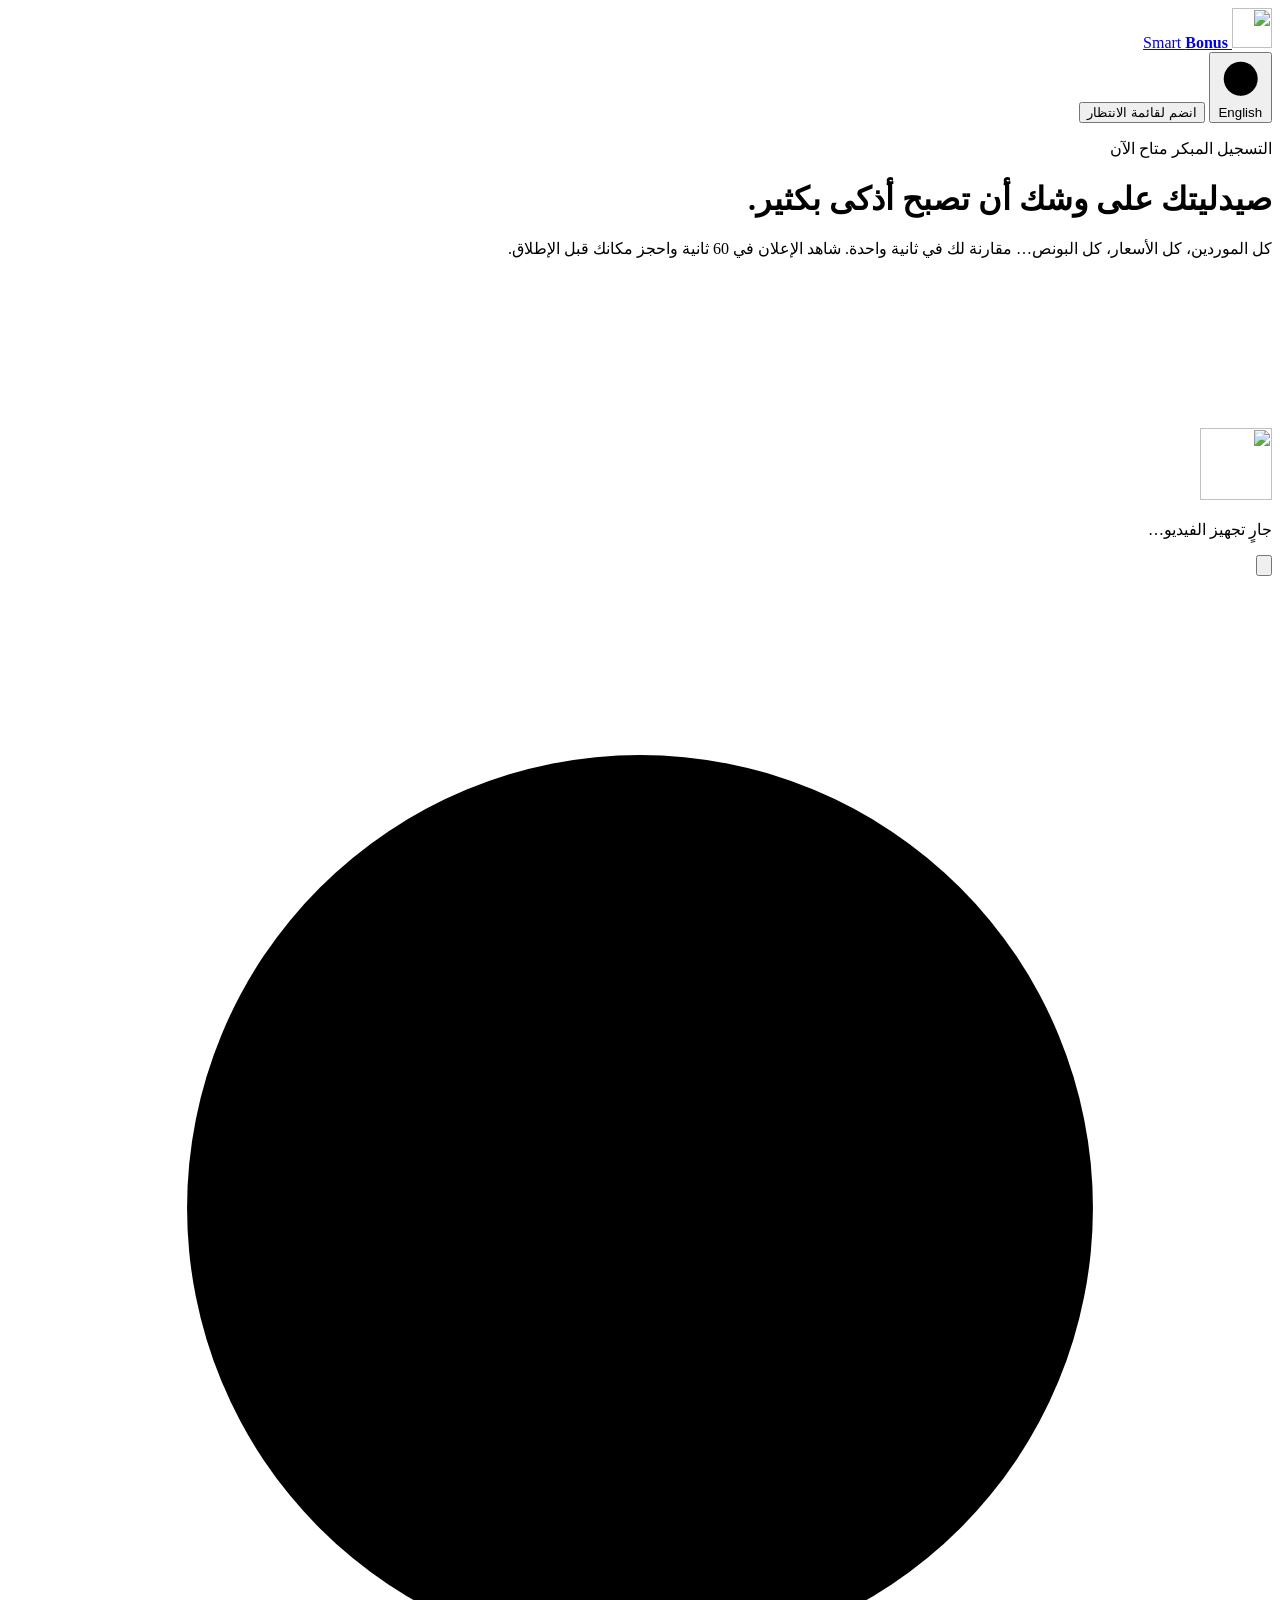
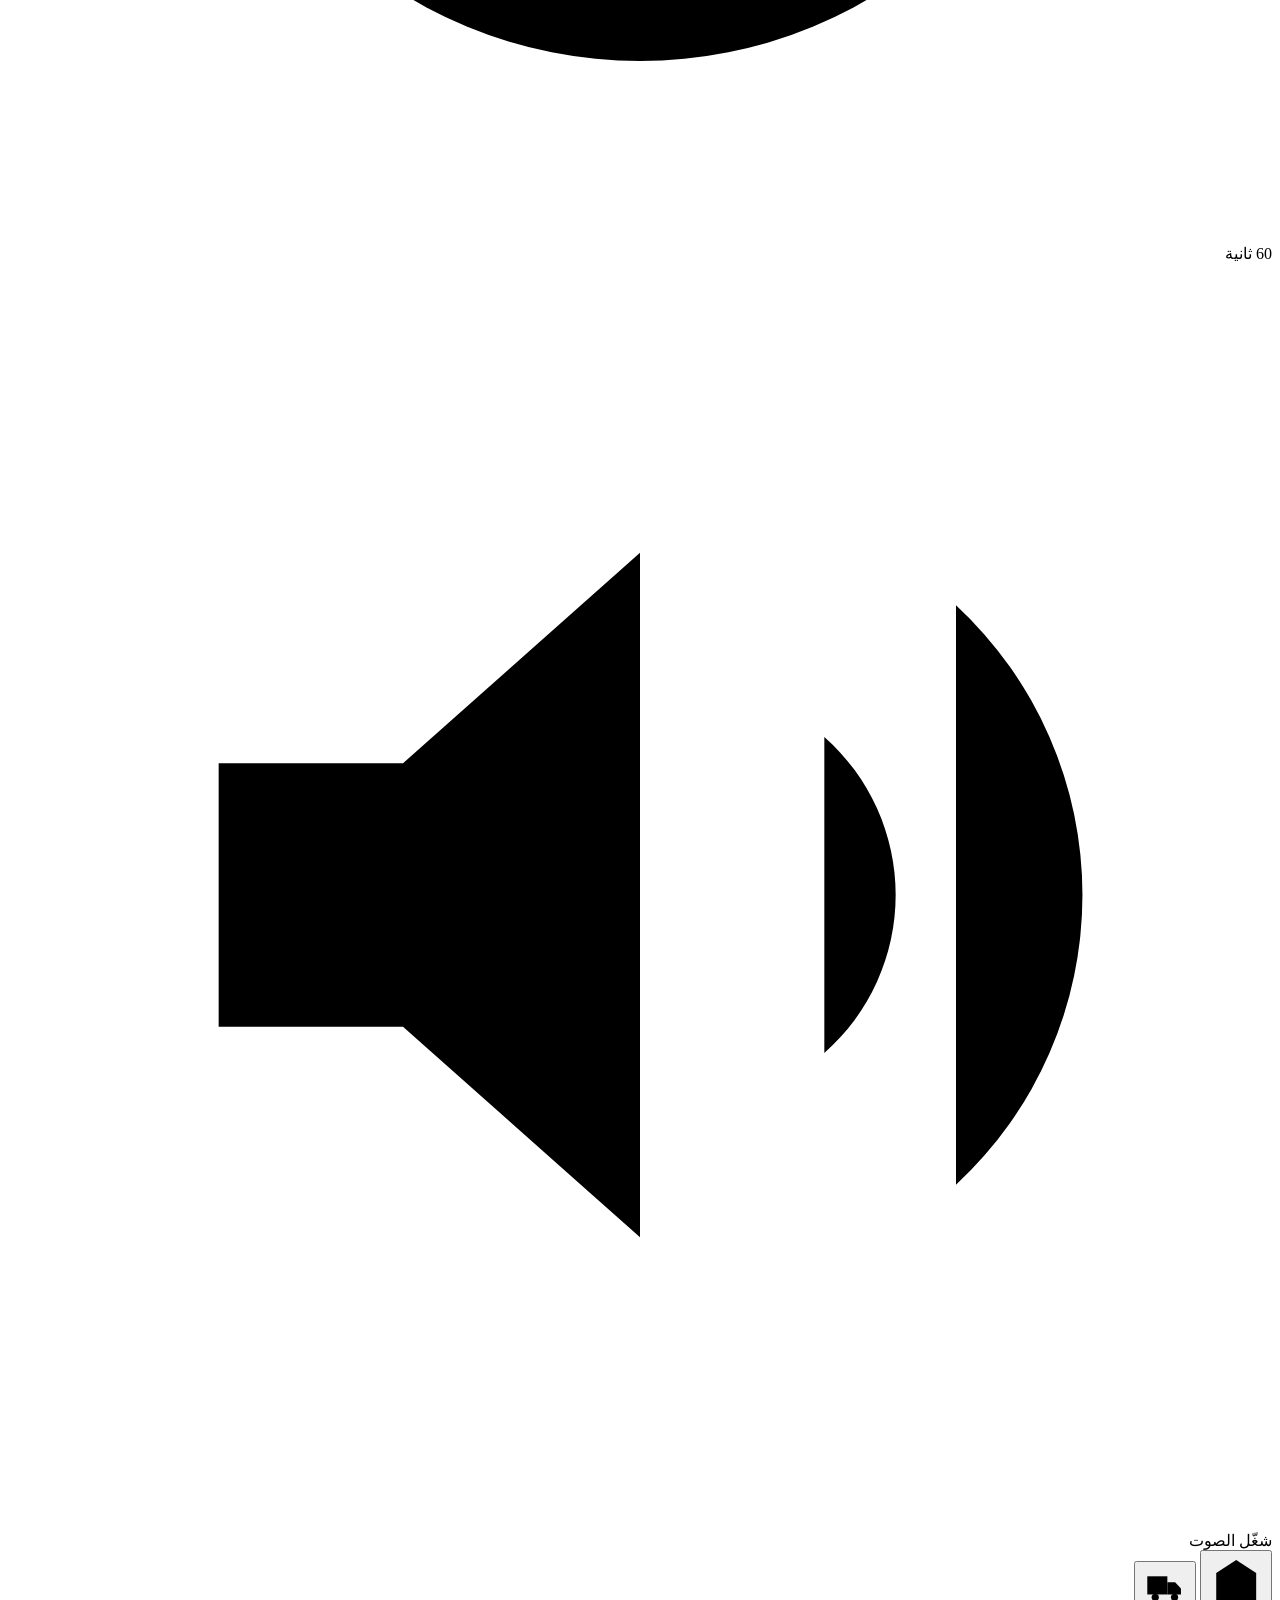
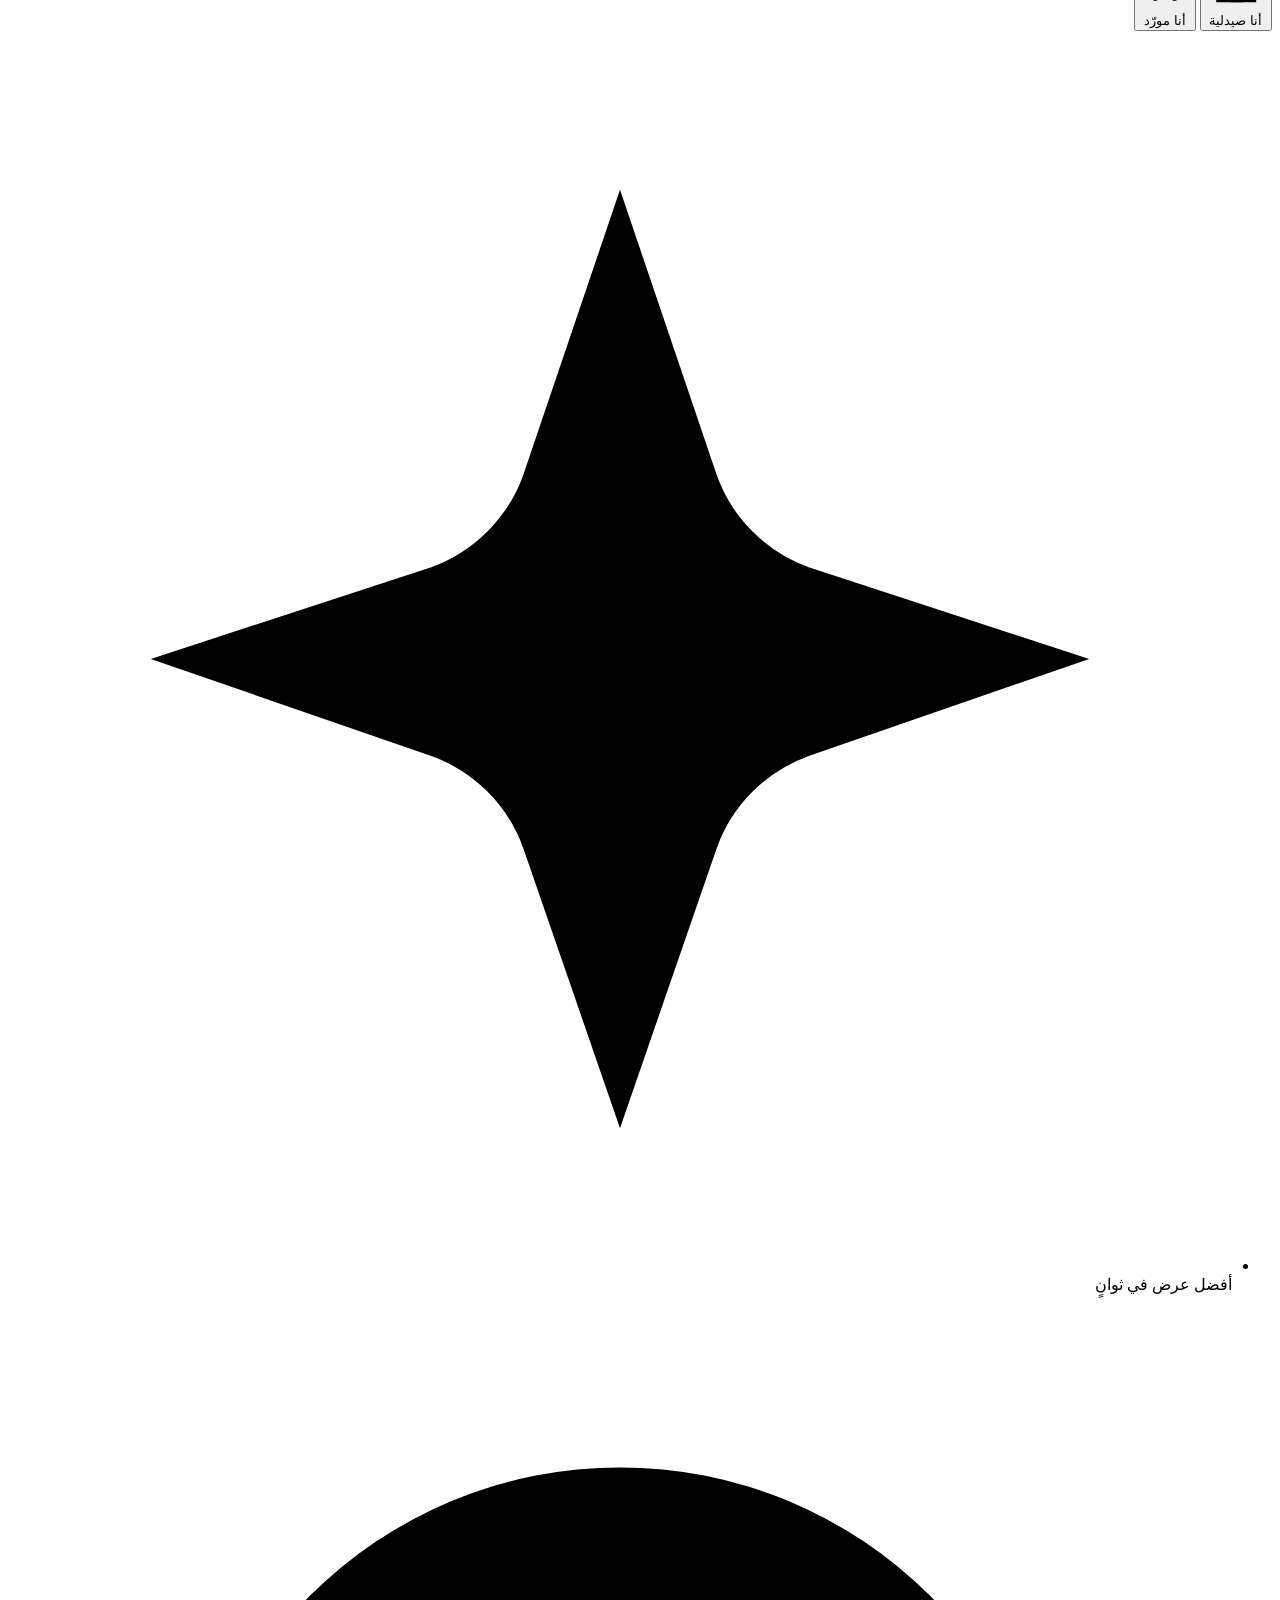
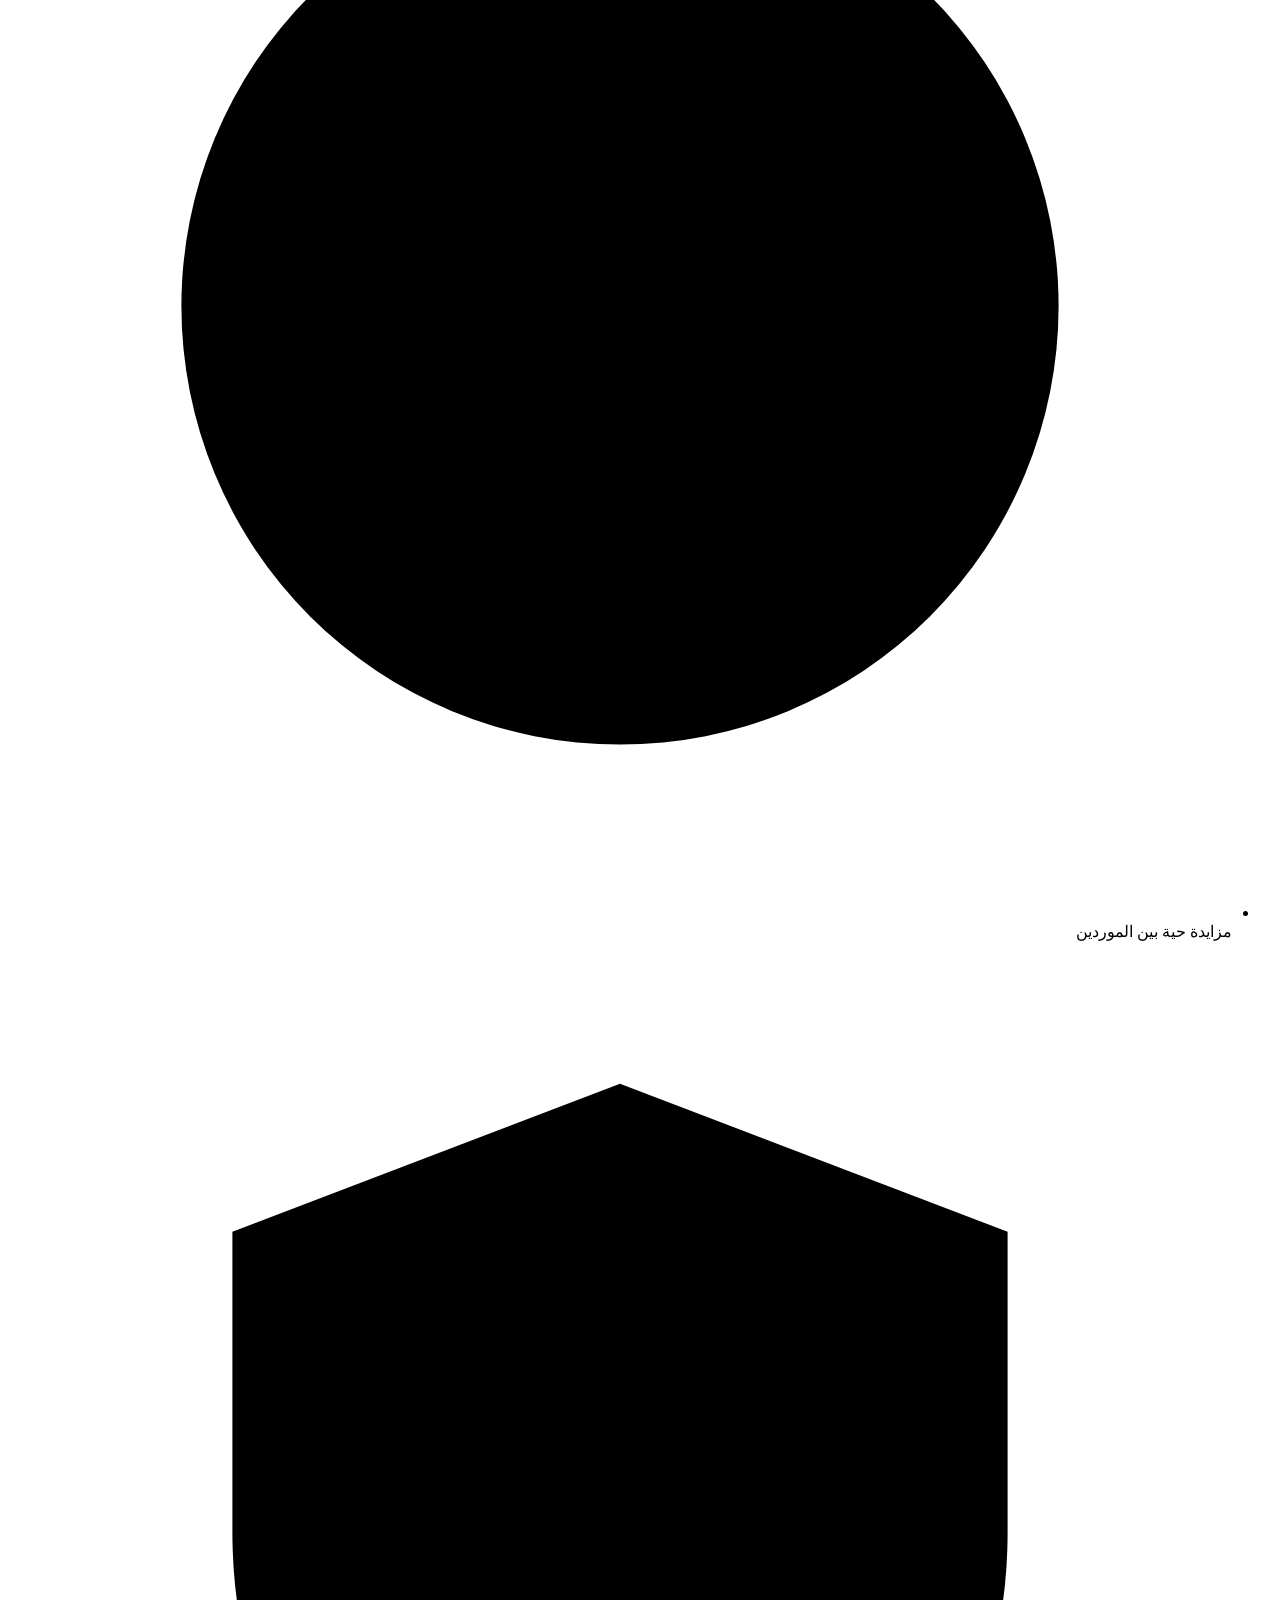
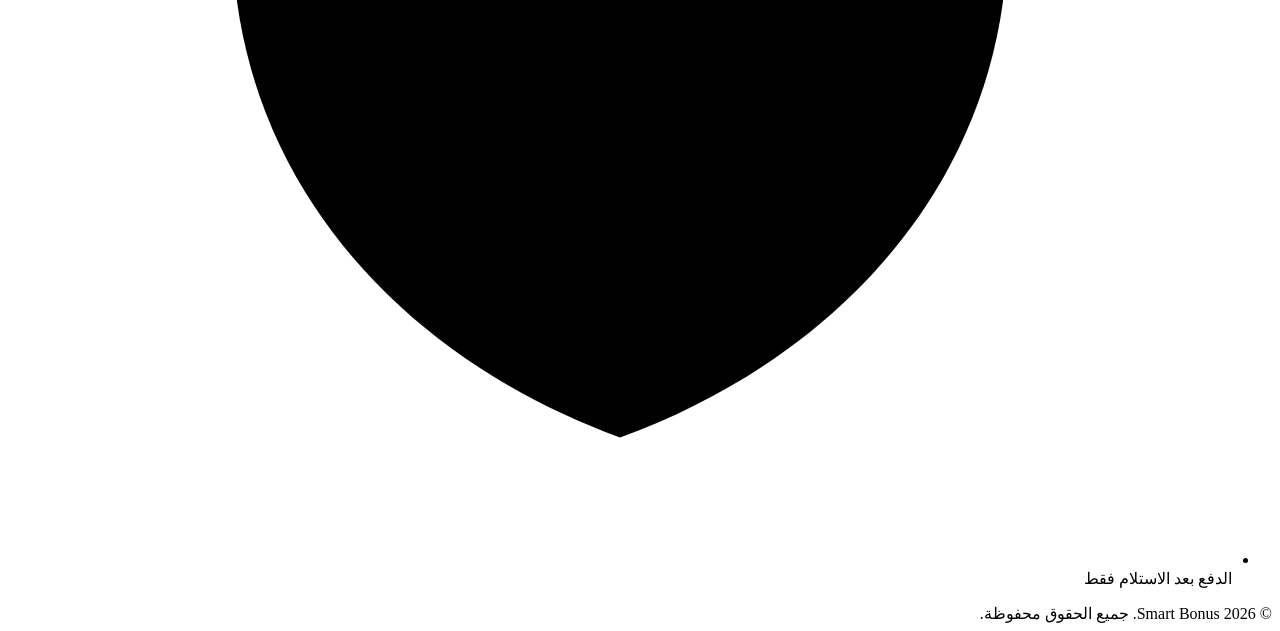
==== public/index.html @ 5c321c28 "first commit" ====
<!doctype html>
<html lang="ar" dir="rtl">
<head>
  <meta charset="utf-8">
  <meta name="viewport" content="width=device-width, initial-scale=1, viewport-fit=cover">
  <title>Smart Bonus | الطريقة الأذكى لتوريد الأدوية</title>
  <meta name="description" content="Smart Bonus يقارن لك عروض كل الموردين ويحسب البونص ويقترح البدائل في ثانية. شاهد الإعلان في 60 ثانية وانضم لقائمة الانتظار.">
  <meta name="theme-color" content="#0B0726">
  <meta property="og:type" content="website">
  <meta property="og:locale" content="ar_AR">
  <meta property="og:locale:alternate" content="en_US">
  <meta property="og:title" content="Smart Bonus | صيدليتك على وشك أن تصبح أذكى بكثير">
  <meta property="og:description" content="شاهد الإعلان في 60 ثانية واحجز مكانك في قائمة الانتظار.">
  <meta property="og:image" content="/assets/img/og-image.jpg">
  <meta name="twitter:card" content="summary_large_image">
  <link rel="icon" href="/assets/img/favicon.svg" type="image/svg+xml">
  <link rel="preload" href="/assets/fonts/Alexandria-Bold.woff" as="font" type="font/woff" crossorigin>
  <link rel="preload" href="/assets/fonts/ReadexPro-Regular.woff" as="font" type="font/woff" crossorigin>
  <link rel="preload" href="/assets/video/poster.jpg" as="image">
  <link rel="stylesheet" href="/css/styles.css">
  <script>
    // pick language before first paint (default: Arabic)
    (function () {
      var l = 'ar';
      try {
        var q = new URLSearchParams(location.search).get('lang');
        l = q === 'en' || q === 'ar' ? q : (localStorage.getItem('sb_lang') || 'ar');
      } catch (e) {}
      if (l === 'en') { document.documentElement.lang = 'en'; document.documentElement.dir = 'ltr'; }
    })();
  </script>
</head>
<body>
  <!-- animated background -->
  <div class="bg" aria-hidden="true">
    <div class="bg__grid"></div>
    <div class="bg__orb bg__orb--1"></div>
    <div class="bg__orb bg__orb--2"></div>
    <div class="bg__orb bg__orb--3"></div>
    <div class="bg__caps" id="caps"></div>
    <div class="bg__spot" id="spot"></div>
  </div>

  <header class="top">
    <a class="brand" href="/" aria-label="Smart Bonus">
      <img src="/assets/img/logo-mark.svg" alt="" width="40" height="40">
      <span class="wordmark">Smart <b>Bonus</b></span>
    </a>
    <div class="top__actions">
      <button class="lang" id="langBtn" type="button" aria-label="Switch language">
        <svg viewBox="0 0 24 24" aria-hidden="true"><circle cx="12" cy="12" r="8.6"/><path d="M3.4 12h17.2M12 3.4c2.4 2.4 3.6 5.3 3.6 8.6s-1.2 6.2-3.6 8.6c-2.4-2.4-3.6-5.3-3.6-8.6S9.6 5.8 12 3.4z"/></svg>
        <span id="langLabel">English</span>
      </button>
      <button class="btn btn--ghost btn--sm top__cta" data-open-waitlist data-i18n="navCta">انضم لقائمة الانتظار</button>
    </div>
  </header>

  <main class="hero">
    <div class="hero__intro">
      <p class="eyebrow reveal" style="--d:0">
        <span class="eyebrow__dot"></span> <span data-i18n="eyebrow">التسجيل المبكر متاح الآن</span>
      </p>
      <h1 class="hero__title reveal" style="--d:1" data-i18n-html="title">
        صيدليتك على وشك أن تصبح <span class="grad">أذكى بكثير.</span>
      </h1>
      <p class="hero__sub reveal" style="--d:2" data-i18n="sub">
        كل الموردين، كل الأسعار، كل البونص… مقارنة لك في ثانية واحدة. شاهد الإعلان في 60 ثانية واحجز مكانك قبل الإطلاق.
      </p>
    </div>

    <section class="player reveal" style="--d:3" aria-label="Smart Bonus video">
      <div class="player__glow" aria-hidden="true"></div>
      <div class="player__frame is-loading" id="tilt">
        <video id="intro" preload="none" playsinline
               poster="/assets/video/poster.jpg"
               data-src="/assets/video/smartbonus-intro.mp4"></video>

        <!-- loading state (until the poster / video is ready) -->
        <div class="loader" id="loader" aria-hidden="true">
          <div class="loader__shimmer"></div>
          <div class="loader__mark">
            <img src="/assets/img/logo-mark.svg" alt="" width="72" height="72">
            <span class="loader__orbit"></span>
          </div>
          <p class="loader__text" data-i18n="loading">جارٍ تجهيز الفيديو…</p>
          <div class="loader__bar"><span></span></div>
        </div>

        <button class="player__play" id="playBtn" data-i18n-aria="play" aria-label="شغّل الفيديو">
          <span class="player__ring"></span><span class="player__ring player__ring--2"></span>
          <svg viewBox="0 0 24 24" aria-hidden="true"><path d="M8 5.5v13l10.5-6.5z"/></svg>
        </button>
        <div class="player__badges" id="badges">
          <span class="chip"><svg viewBox="0 0 24 24" aria-hidden="true"><circle cx="12" cy="12" r="8.6"/><path d="M12 7.2V12l3.2 2"/></svg><span data-i18n="chipTime">60 ثانية</span></span>
          <span class="chip"><svg viewBox="0 0 24 24" aria-hidden="true"><path d="M4 9.5v5h3.5L12 18.5v-13L7.5 9.5z"/><path d="M15.5 9a4 4 0 0 1 0 6M18 6.5a7.5 7.5 0 0 1 0 11"/></svg><span data-i18n="chipSound">شغّل الصوت</span></span>
        </div>
        <div class="player__end" id="endCard" hidden>
          <p class="player__end-title" data-i18n="endTitle">جاهز تشتري بذكاء؟</p>
          <div class="player__end-actions">
            <button class="btn btn--primary" data-open-waitlist data-i18n="endCta">انضم لقائمة الانتظار</button>
            <button class="btn btn--ghost" id="replay">
              <svg viewBox="0 0 24 24" aria-hidden="true"><path d="M4 12a8 8 0 1 0 2.4-5.7"/><path d="M4 4v4.5h4.5"/></svg><span data-i18n="replay">إعادة التشغيل</span>
            </button>
          </div>
        </div>
      </div>
    </section>

    <div class="hero__cta reveal" style="--d:4">
      <button class="btn btn--primary btn--lg" data-open-waitlist data-role="pharmacy">
        <svg viewBox="0 0 24 24" aria-hidden="true"><path d="M3.5 21V8.5L12 3l8.5 5.5V21"/><path d="M9 21v-6h6v6M12 7.5v4M10 9.5h4"/></svg>
        <span data-i18n="ctaPharmacy">أنا صيدلية</span>
      </button>
      <button class="btn btn--glass btn--lg" data-open-waitlist data-role="supplier">
        <svg viewBox="0 0 24 24" aria-hidden="true"><path d="M2.8 6.5h10.6v9.6H2.8z"/><path d="M13.4 9.6h4.1l3.1 3.3v3.2h-7.2"/><circle cx="7" cy="17.6" r="1.9"/><circle cx="17.2" cy="17.6" r="1.9"/></svg>
        <span data-i18n="ctaSupplier">أنا مورّد</span>
      </button>
    </div>

    <ul class="perks reveal" style="--d:5">
      <li><svg viewBox="0 0 24 24" aria-hidden="true"><path d="M12 2.8l1.9 5.6a3 3 0 0 0 1.8 1.8l5.5 1.8-5.5 1.9a3 3 0 0 0-1.8 1.8L12 21.2l-1.9-5.5a3 3 0 0 0-1.8-1.8L2.8 12l5.5-1.8a3 3 0 0 0 1.8-1.8z"/></svg><span data-i18n="perk1">أفضل عرض في ثوانٍ</span></li>
      <li><svg viewBox="0 0 24 24" aria-hidden="true"><circle cx="12" cy="12" r="8.6"/><circle cx="12" cy="12" r="4.6"/><path d="M12 12l6-6"/></svg><span data-i18n="perk2">مزايدة حية بين الموردين</span></li>
      <li><svg viewBox="0 0 24 24" aria-hidden="true"><path d="M12 2.8l7.6 2.9v5.9c0 4.7-3.2 8.3-7.6 9.9-4.4-1.6-7.6-5.2-7.6-9.9V5.7z"/><path d="M8.6 12.2l2.4 2.4 4.4-4.6"/></svg><span data-i18n="perk3">الدفع بعد الاستلام فقط</span></li>
    </ul>
  </main>

  <footer class="foot">
    <span>© <span id="year">2026</span> Smart Bonus. <span data-i18n="rights">جميع الحقوق محفوظة.</span></span>
  </footer>

  <!-- Waitlist modal -->
  <div class="modal" id="waitlist" role="dialog" aria-modal="true" aria-labelledby="wlTitle" hidden>
    <div class="modal__backdrop" data-close></div>
    <div class="modal__card" role="document">
      <button class="modal__x" data-close data-i18n-aria="close" aria-label="إغلاق">
        <svg viewBox="0 0 24 24" aria-hidden="true"><path d="M6.5 6.5l11 11M17.5 6.5l-11 11"/></svg>
      </button>

      <div class="wl" id="wlForm">
        <p class="eyebrow eyebrow--sm"><span class="eyebrow__dot"></span> <span data-i18n="mEyebrow">وصول مبكر</span></p>
        <h2 id="wlTitle" data-i18n="mTitle">احجز مكانك مبكرًا</h2>
        <p class="wl__lead" data-i18n="mLead">كن من أوائل من يستخدم Smart Bonus، وسنتواصل معك فور الإطلاق.</p>

        <form id="form" novalidate>
          <fieldset class="seg">
            <input type="radio" name="role" id="rPharmacy" value="pharmacy" checked>
            <label for="rPharmacy" data-i18n="rolePharmacy">صيدلية</label>
            <input type="radio" name="role" id="rSupplier" value="supplier">
            <label for="rSupplier" data-i18n="roleSupplier">مورّد</label>
            <span class="seg__pill" aria-hidden="true"></span>
          </fieldset>

          <div class="field">
            <label for="name"><span data-i18n="fName">الاسم بالكامل</span> <span class="opt" data-i18n="optional">(اختياري)</span></label>
            <input id="name" name="name" type="text" autocomplete="name" maxlength="100" data-i18n-ph="phName" placeholder="مثال: د. أحمد علي">
          </div>
          <div class="field">
            <label for="email"><span data-i18n="fEmail">البريد الإلكتروني</span> <span class="req" data-req="email">*</span><span class="opt" data-opt="email" data-i18n="optional" hidden>(اختياري)</span></label>
            <input id="email" name="email" type="email" autocomplete="email" maxlength="254" placeholder="you@pharmacy.com" dir="ltr">
          </div>
          <div class="field">
            <label for="phone"><span data-i18n="fPhone">رقم الهاتف / واتساب</span> <span class="req" data-req="phone">*</span><span class="opt" data-opt="phone" data-i18n="optional" hidden>(اختياري)</span></label>
            <input id="phone" name="phone" type="tel" autocomplete="tel" maxlength="25" placeholder="+218 91 234 5678" dir="ltr">
          </div>
          <p class="hint" id="hint">يكفي البريد الإلكتروني أو رقم الهاتف.</p>

          <!-- honeypot -->
          <input class="hp" type="text" name="website" tabindex="-1" autocomplete="off" aria-hidden="true">

          <p class="err" id="err" role="alert" hidden></p>
          <button class="btn btn--primary btn--block" type="submit" id="submit">
            <span class="btn__label" data-i18n="submit">انضم لقائمة الانتظار</span>
            <span class="btn__spin" aria-hidden="true"></span>
          </button>
          <p class="fine" data-i18n="fine">نستخدم بياناتك فقط للتواصل معك بخصوص Smart Bonus.</p>
        </form>
      </div>

      <div class="done" id="wlDone" hidden>
        <div class="done__badge" aria-hidden="true">
          <svg viewBox="0 0 52 52"><circle cx="26" cy="26" r="24"/><path d="M15 27l7.5 7.5L38 19"/></svg>
        </div>
        <h2 id="doneTitle"></h2>
        <p id="doneText"></p>
        <button class="btn btn--glass" data-close data-i18n="back">العودة للفيديو</button>
      </div>
    </div>
  </div>

  <script src="/js/main.js" defer></script>
</body>
</html>
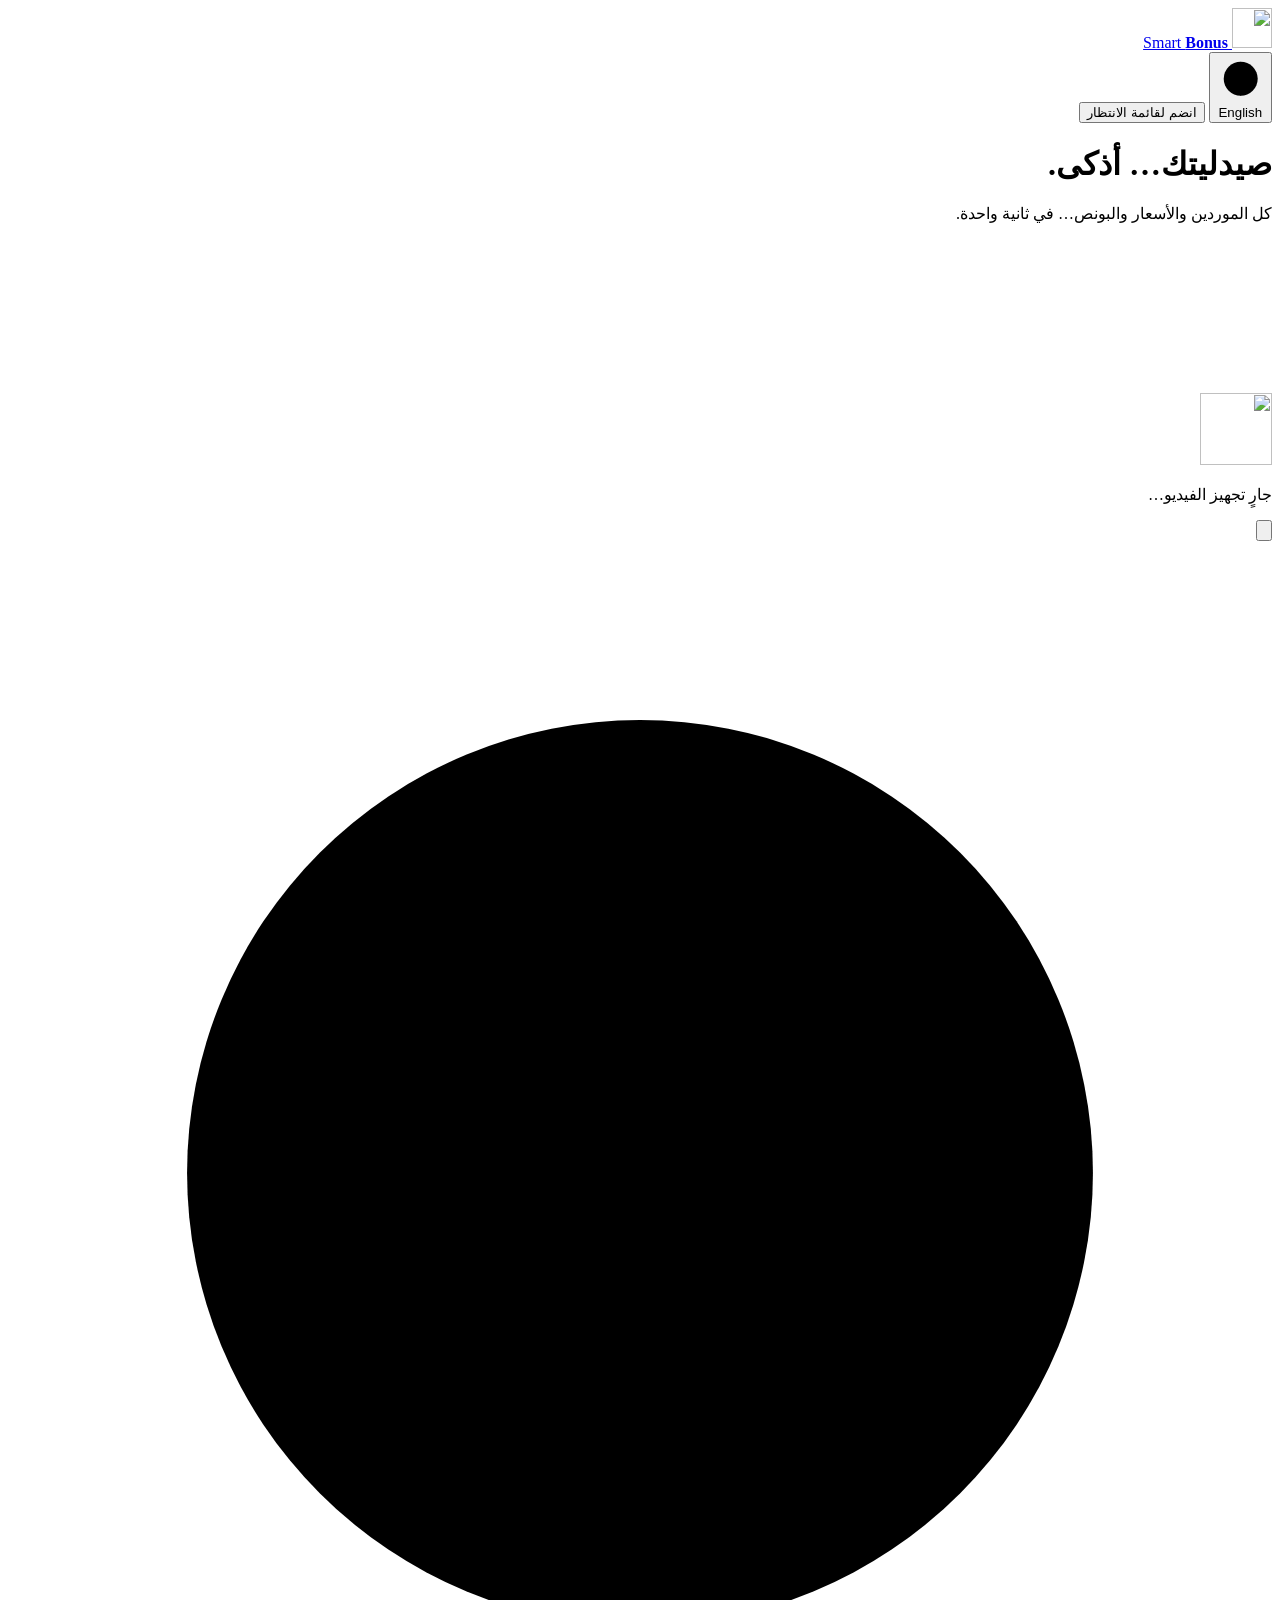
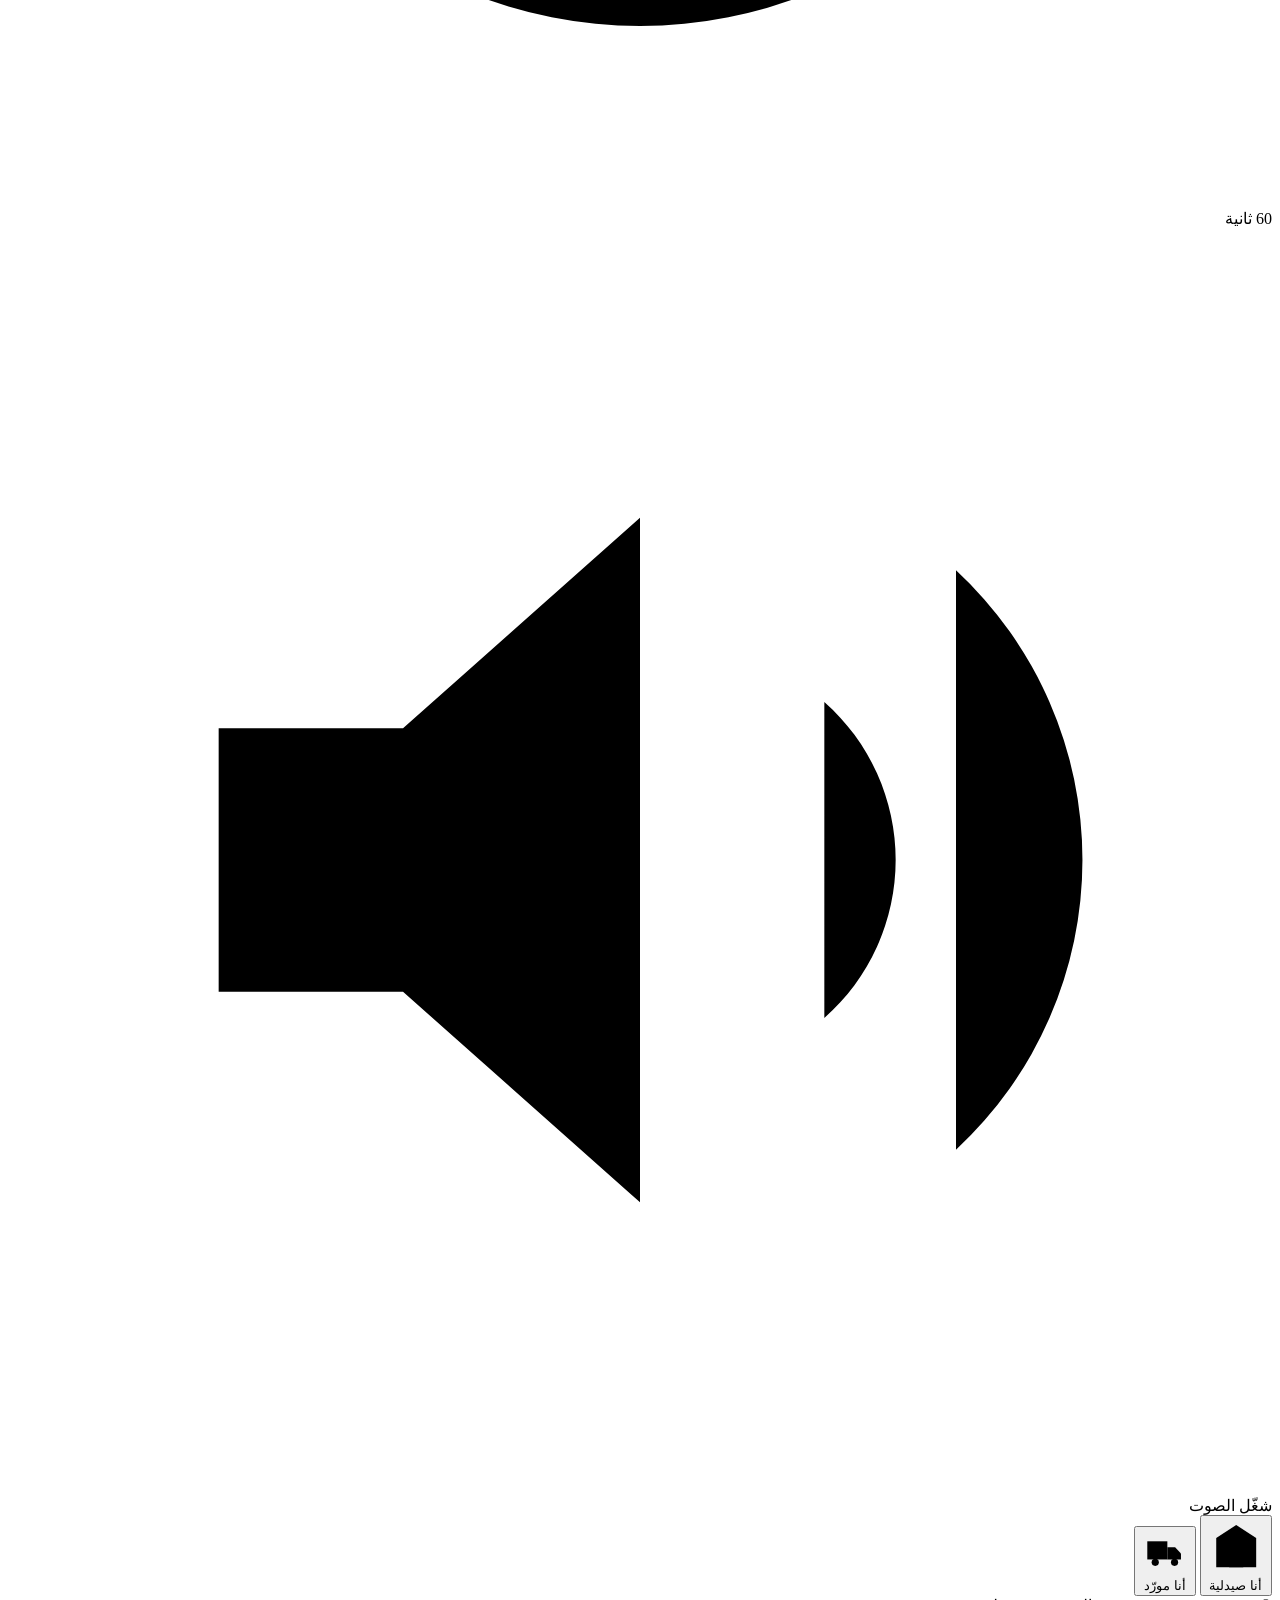
==== commit 8779bca2: "first commit" ====
--- a/public/index.html
+++ b/public/index.html
@@ -57,18 +57,11 @@
 
   <main class="hero">
     <div class="hero__intro">
-      <p class="eyebrow reveal" style="--d:0">
-        <span class="eyebrow__dot"></span> <span data-i18n="eyebrow">التسجيل المبكر متاح الآن</span>
-      </p>
-      <h1 class="hero__title reveal" style="--d:1" data-i18n-html="title">
-        صيدليتك على وشك أن تصبح <span class="grad">أذكى بكثير.</span>
-      </h1>
-      <p class="hero__sub reveal" style="--d:2" data-i18n="sub">
-        كل الموردين، كل الأسعار، كل البونص… مقارنة لك في ثانية واحدة. شاهد الإعلان في 60 ثانية واحجز مكانك قبل الإطلاق.
-      </p>
+      <h1 class="hero__title reveal" style="--d:0" data-i18n-html="title">صيدليتك… <span class="grad">أذكى.</span></h1>
+      <p class="hero__sub reveal" style="--d:1" data-i18n="sub">كل الموردين والأسعار والبونص… في ثانية واحدة.</p>
     </div>
 
-    <section class="player reveal" style="--d:3" aria-label="Smart Bonus video">
+    <section class="player reveal" style="--d:2" aria-label="Smart Bonus video">
       <div class="player__glow" aria-hidden="true"></div>
       <div class="player__frame is-loading" id="tilt">
         <video id="intro" preload="none" playsinline
@@ -106,7 +99,7 @@
       </div>
     </section>
 
-    <div class="hero__cta reveal" style="--d:4">
+    <div class="hero__cta reveal" style="--d:3">
       <button class="btn btn--primary btn--lg" data-open-waitlist data-role="pharmacy">
         <svg viewBox="0 0 24 24" aria-hidden="true"><path d="M3.5 21V8.5L12 3l8.5 5.5V21"/><path d="M9 21v-6h6v6M12 7.5v4M10 9.5h4"/></svg>
         <span data-i18n="ctaPharmacy">أنا صيدلية</span>
@@ -117,11 +110,6 @@
       </button>
     </div>
 
-    <ul class="perks reveal" style="--d:5">
-      <li><svg viewBox="0 0 24 24" aria-hidden="true"><path d="M12 2.8l1.9 5.6a3 3 0 0 0 1.8 1.8l5.5 1.8-5.5 1.9a3 3 0 0 0-1.8 1.8L12 21.2l-1.9-5.5a3 3 0 0 0-1.8-1.8L2.8 12l5.5-1.8a3 3 0 0 0 1.8-1.8z"/></svg><span data-i18n="perk1">أفضل عرض في ثوانٍ</span></li>
-      <li><svg viewBox="0 0 24 24" aria-hidden="true"><circle cx="12" cy="12" r="8.6"/><circle cx="12" cy="12" r="4.6"/><path d="M12 12l6-6"/></svg><span data-i18n="perk2">مزايدة حية بين الموردين</span></li>
-      <li><svg viewBox="0 0 24 24" aria-hidden="true"><path d="M12 2.8l7.6 2.9v5.9c0 4.7-3.2 8.3-7.6 9.9-4.4-1.6-7.6-5.2-7.6-9.9V5.7z"/><path d="M8.6 12.2l2.4 2.4 4.4-4.6"/></svg><span data-i18n="perk3">الدفع بعد الاستلام فقط</span></li>
-    </ul>
   </main>
 
   <footer class="foot">
@@ -137,9 +125,7 @@
       </button>
 
       <div class="wl" id="wlForm">
-        <p class="eyebrow eyebrow--sm"><span class="eyebrow__dot"></span> <span data-i18n="mEyebrow">وصول مبكر</span></p>
         <h2 id="wlTitle" data-i18n="mTitle">احجز مكانك مبكرًا</h2>
-        <p class="wl__lead" data-i18n="mLead">كن من أوائل من يستخدم Smart Bonus، وسنتواصل معك فور الإطلاق.</p>
 
         <form id="form" novalidate>
           <fieldset class="seg">
@@ -172,7 +158,7 @@
             <span class="btn__label" data-i18n="submit">انضم لقائمة الانتظار</span>
             <span class="btn__spin" aria-hidden="true"></span>
           </button>
-          <p class="fine" data-i18n="fine">نستخدم بياناتك فقط للتواصل معك بخصوص Smart Bonus.</p>
+          <p class="fine" data-i18n-html="fine">نستخدم بياناتك فقط للتواصل معك بخصوص <span class="nw">Smart Bonus</span>.</p>
         </form>
       </div>
 
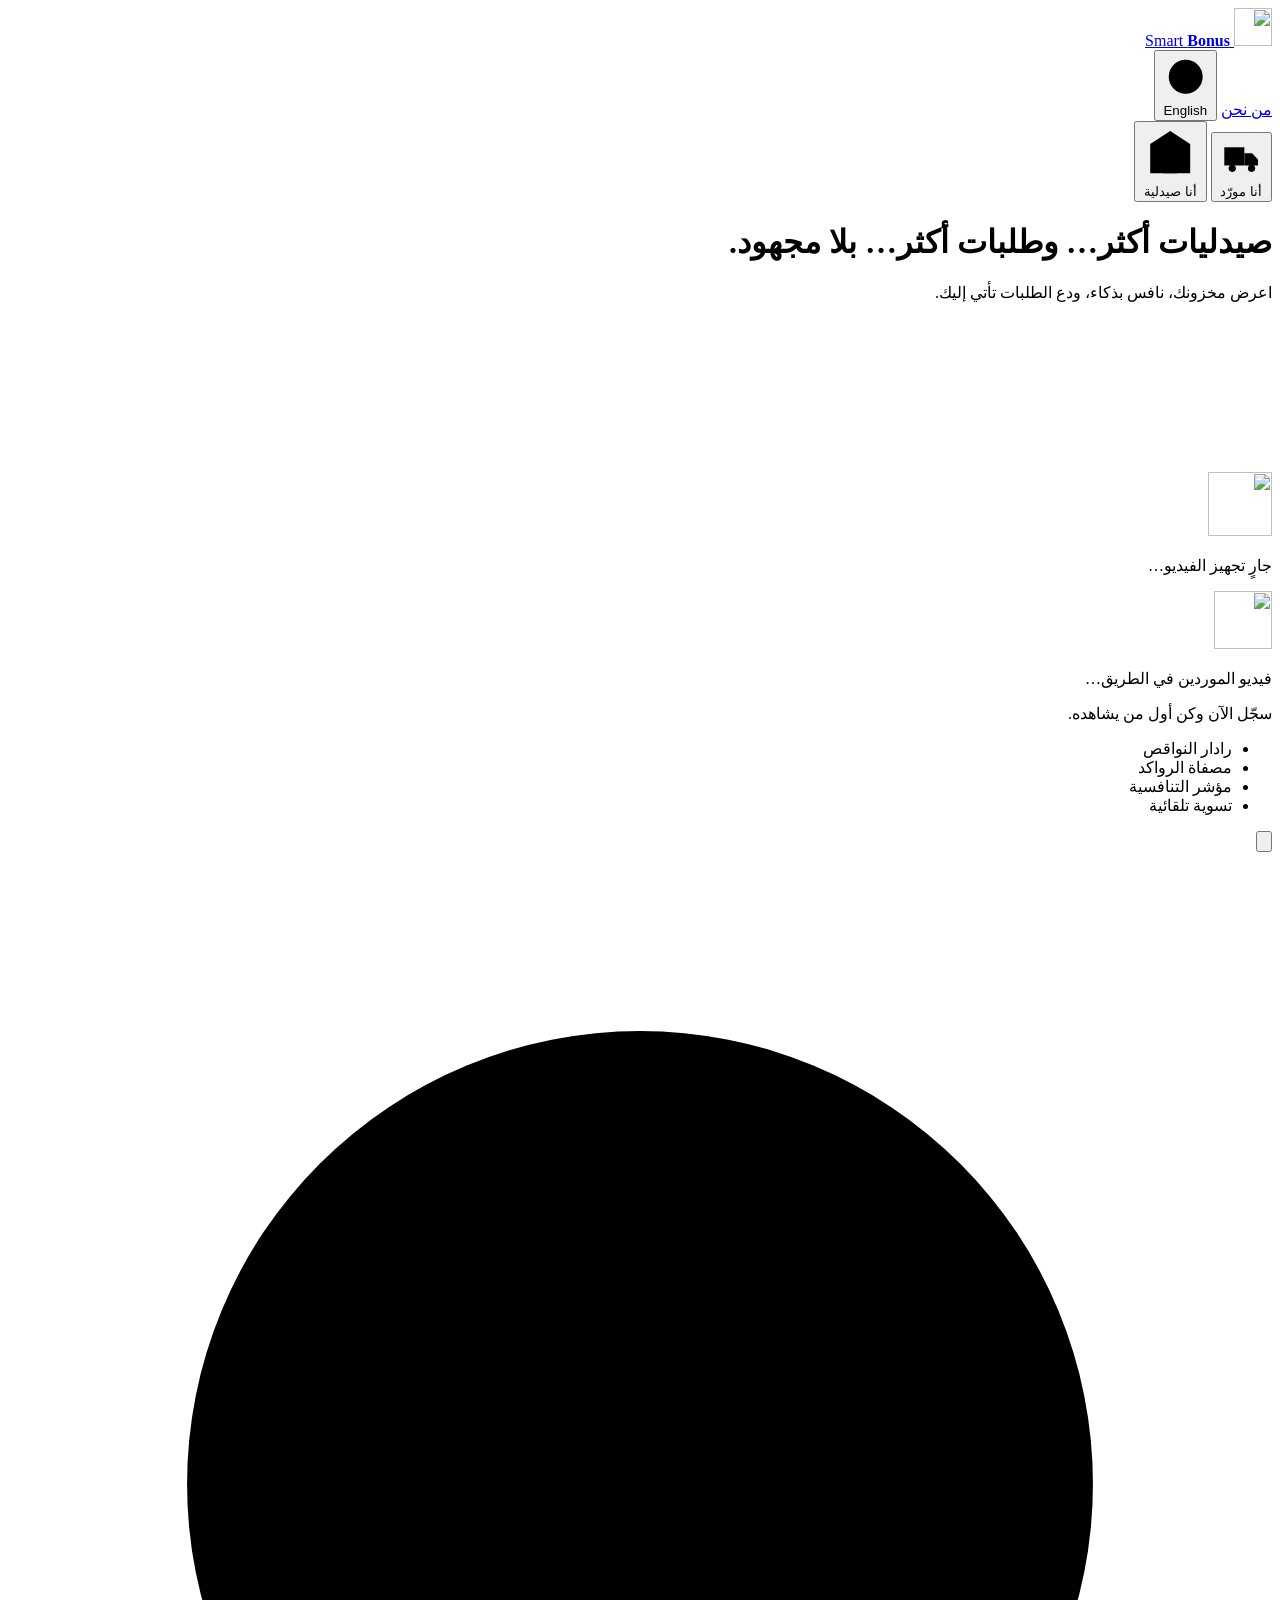
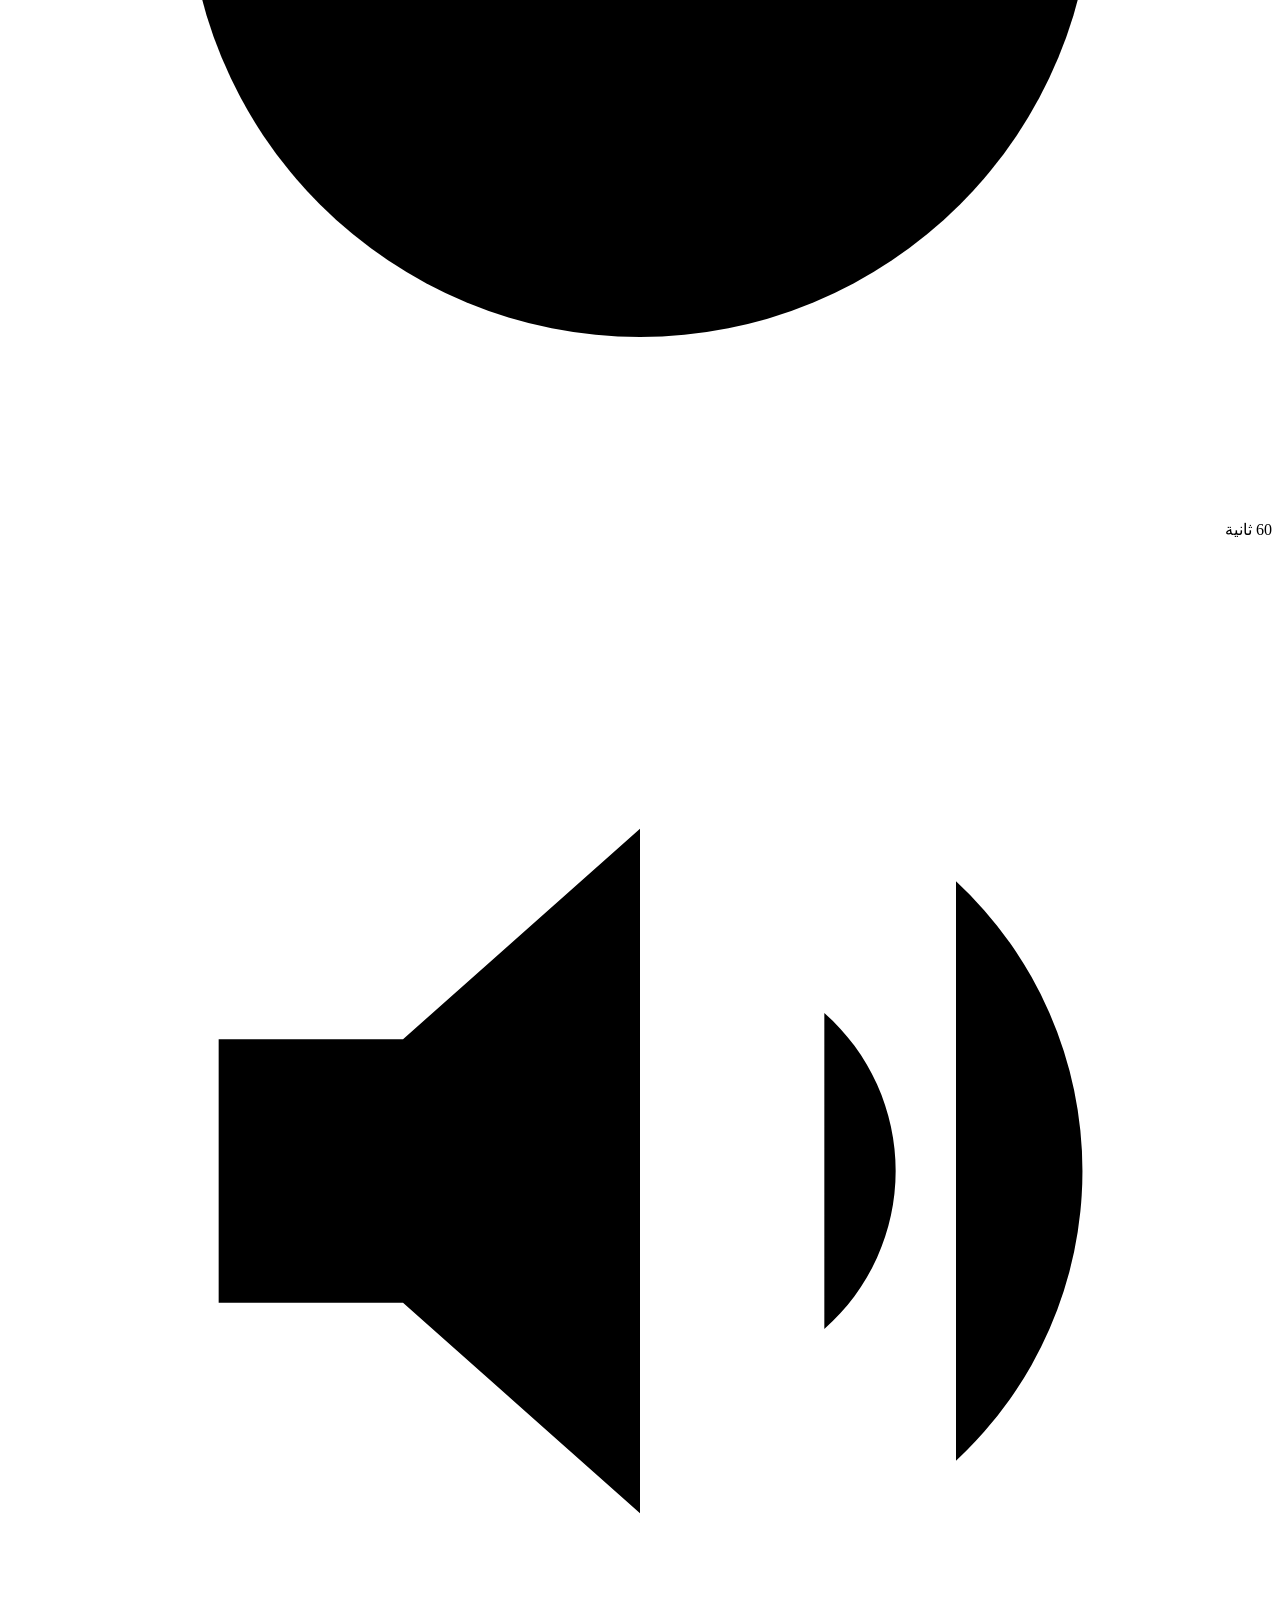
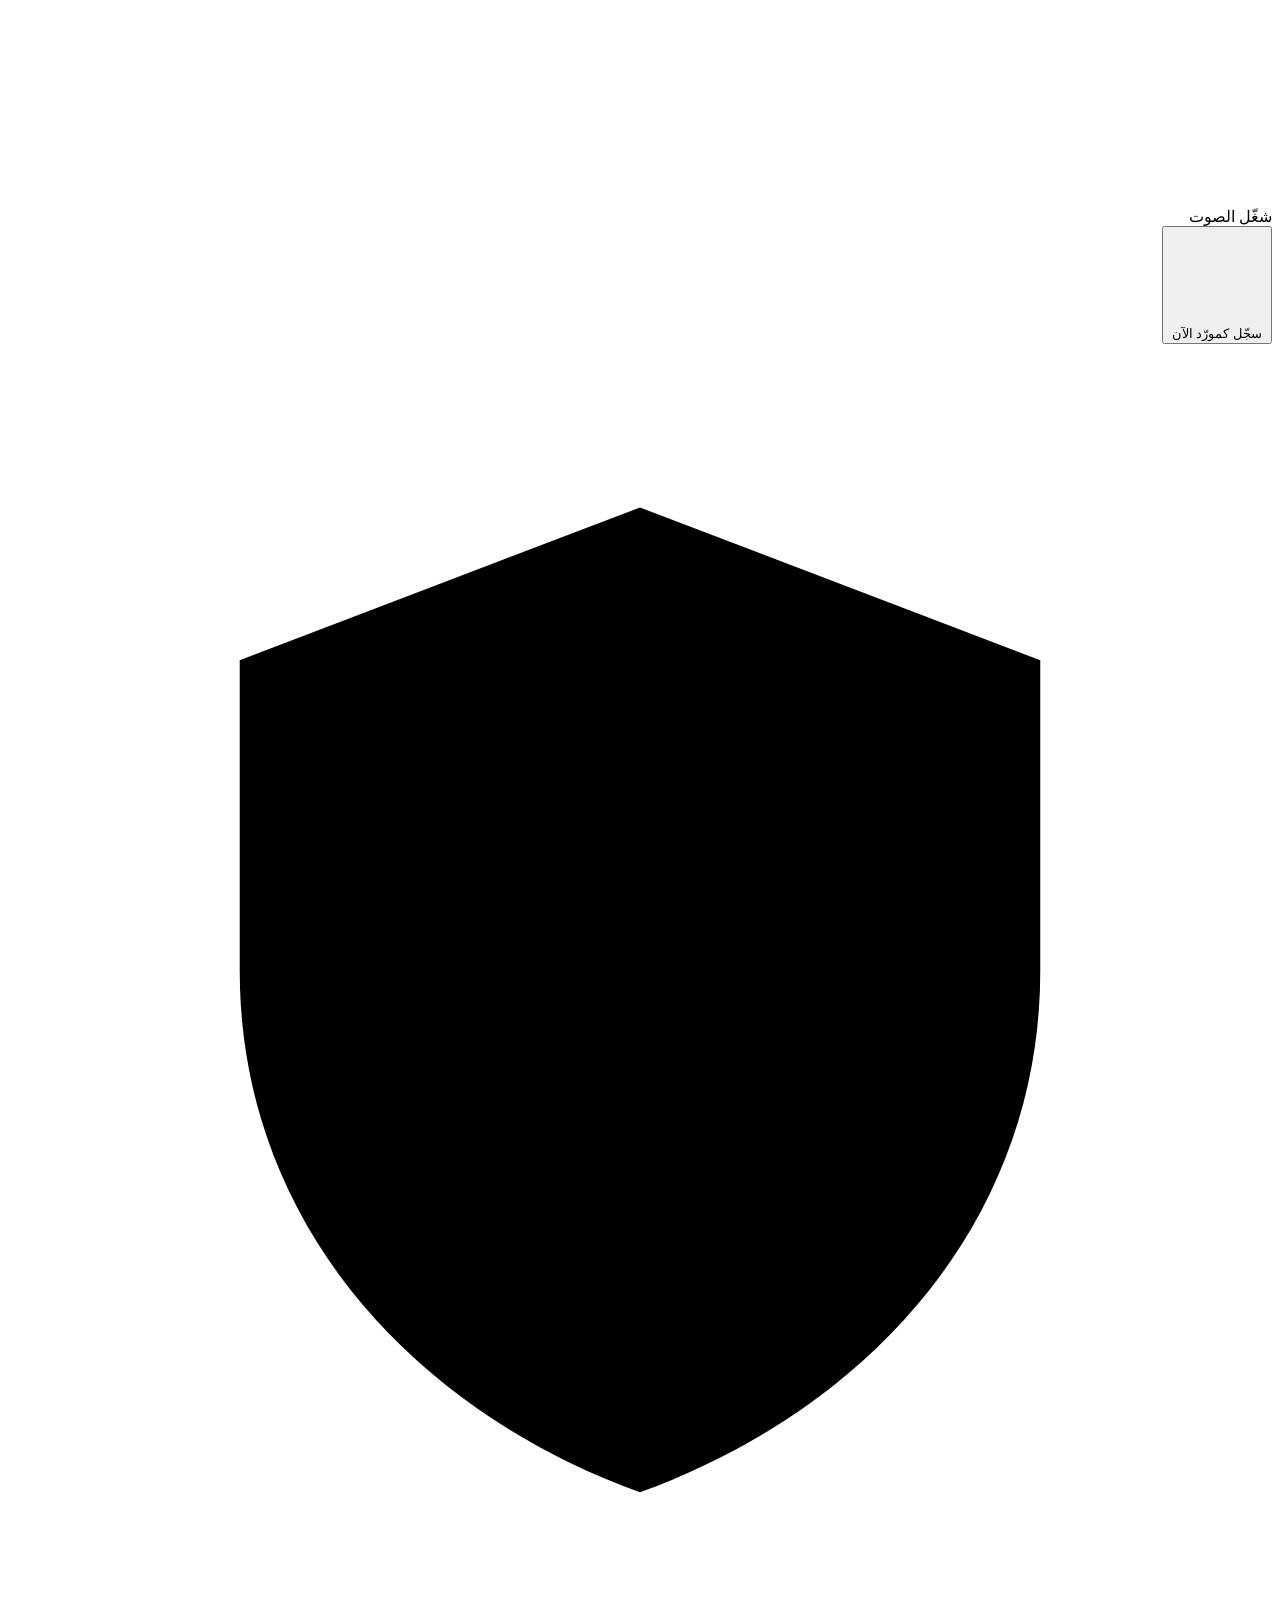
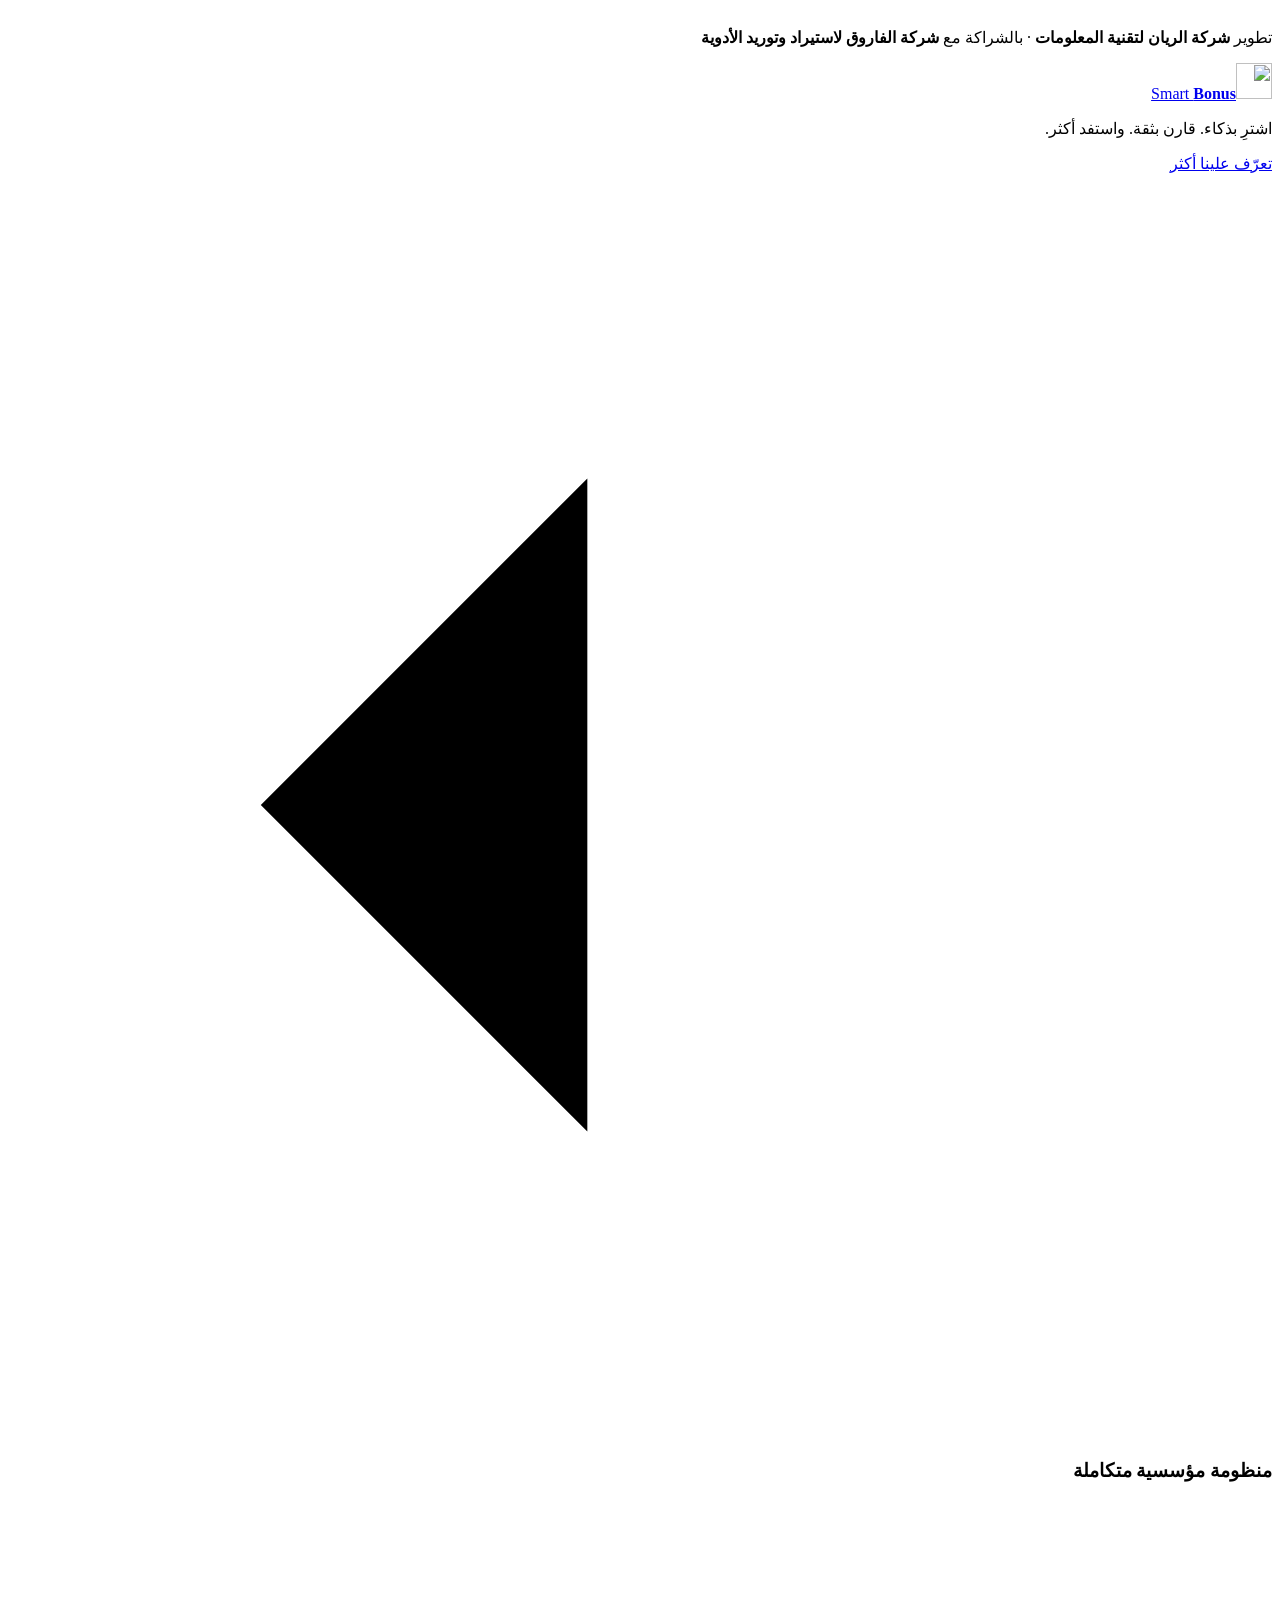
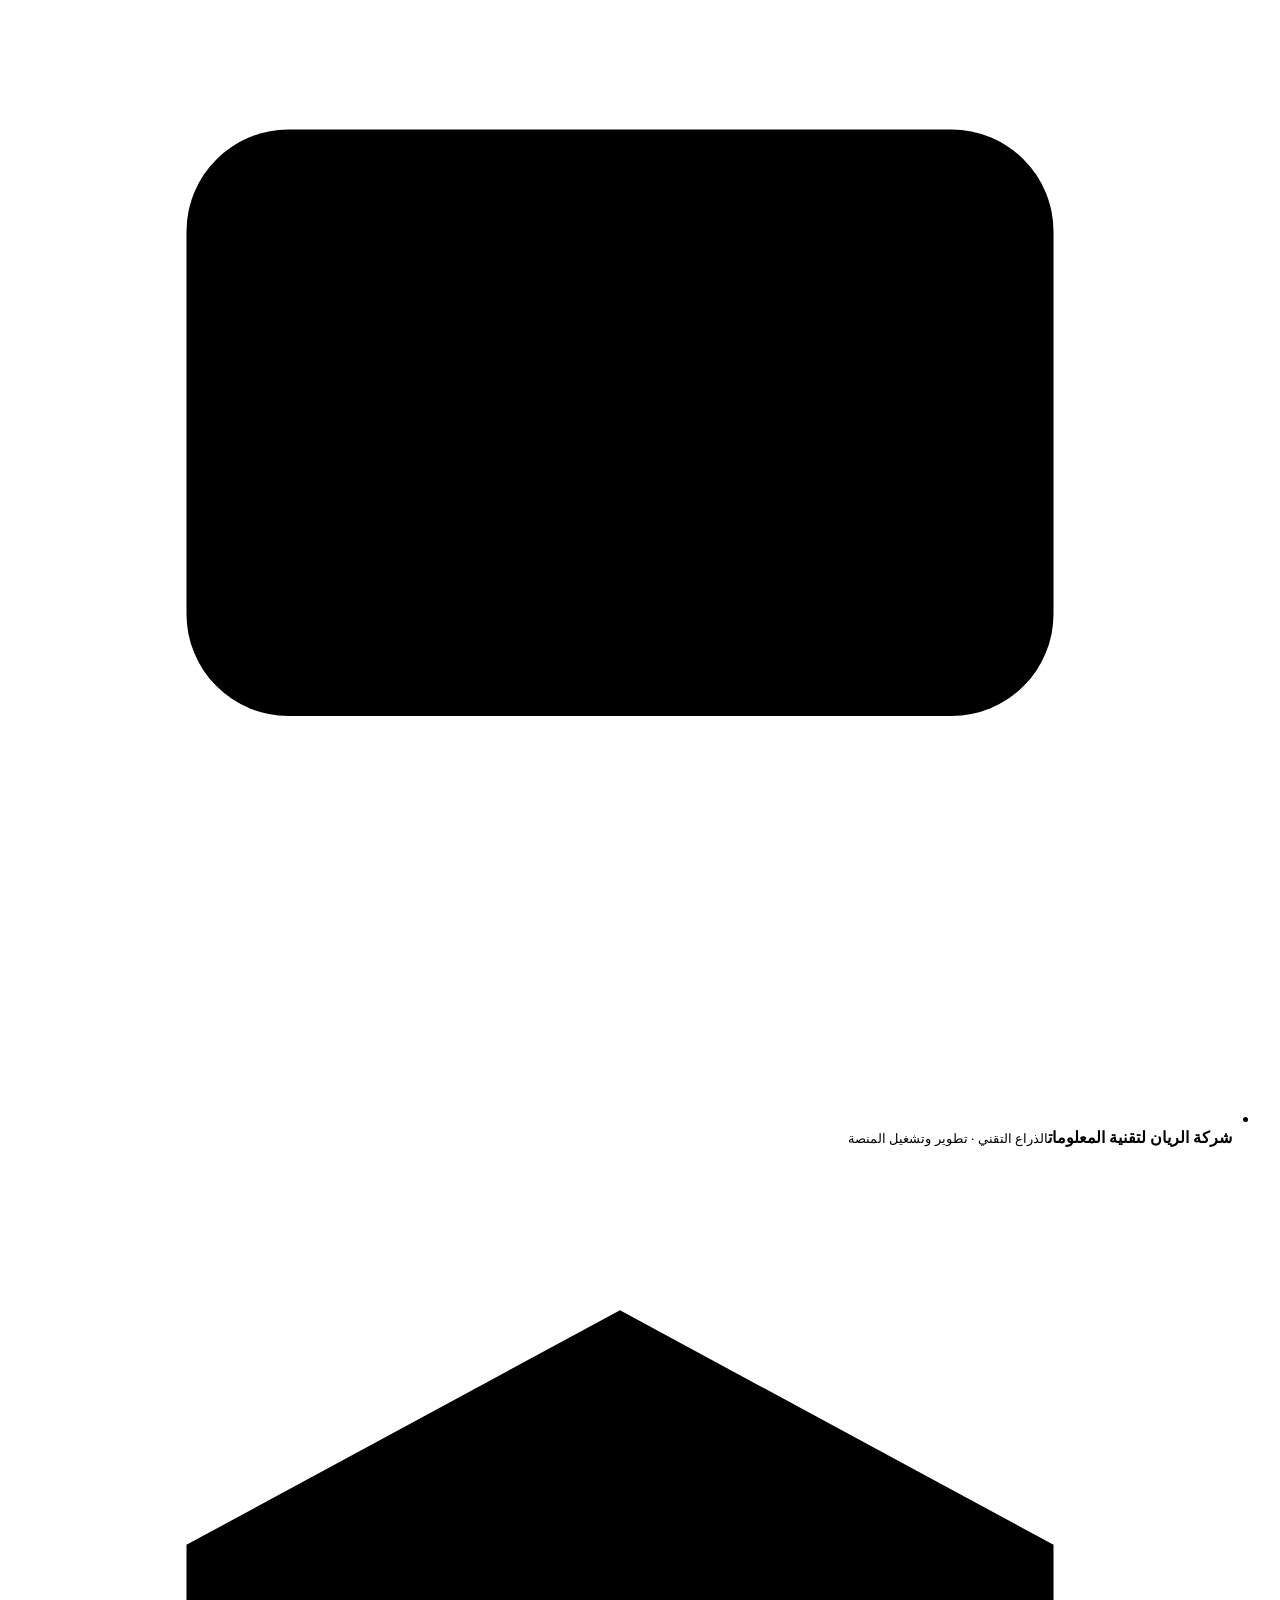
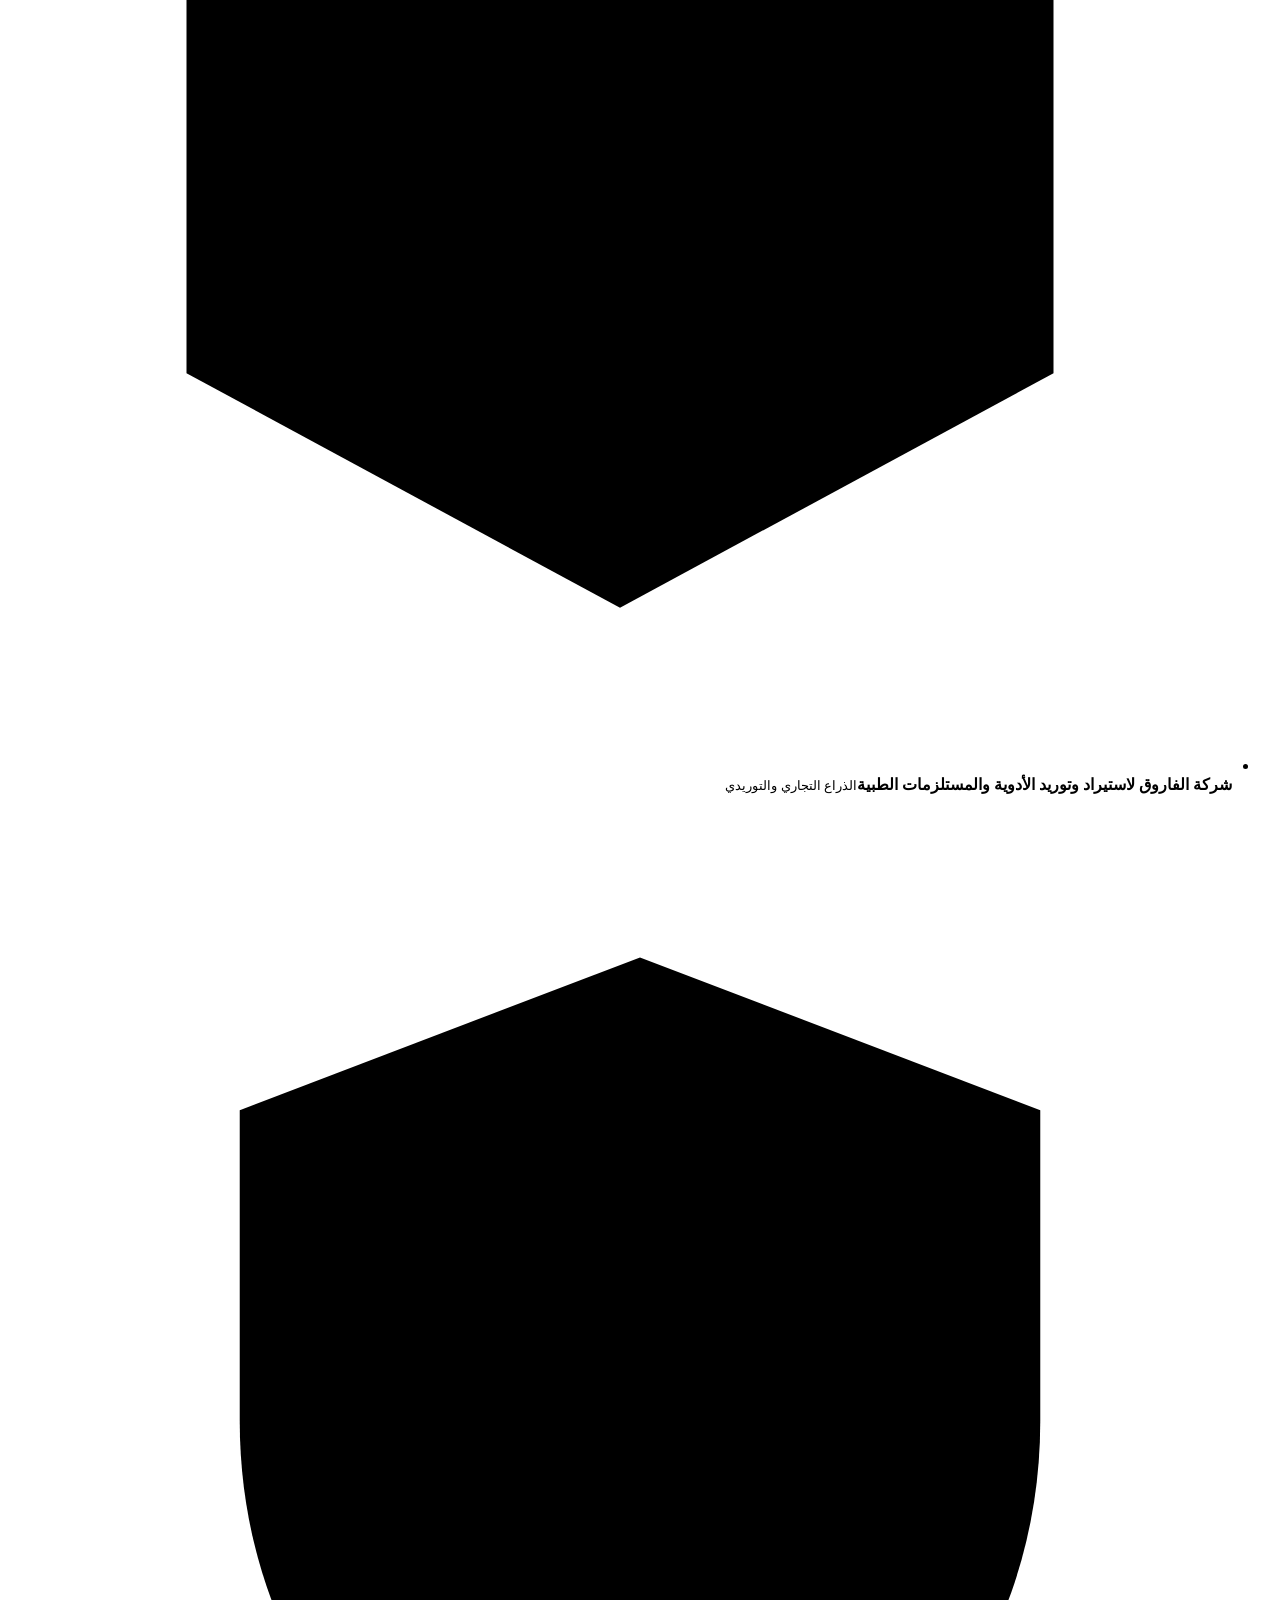
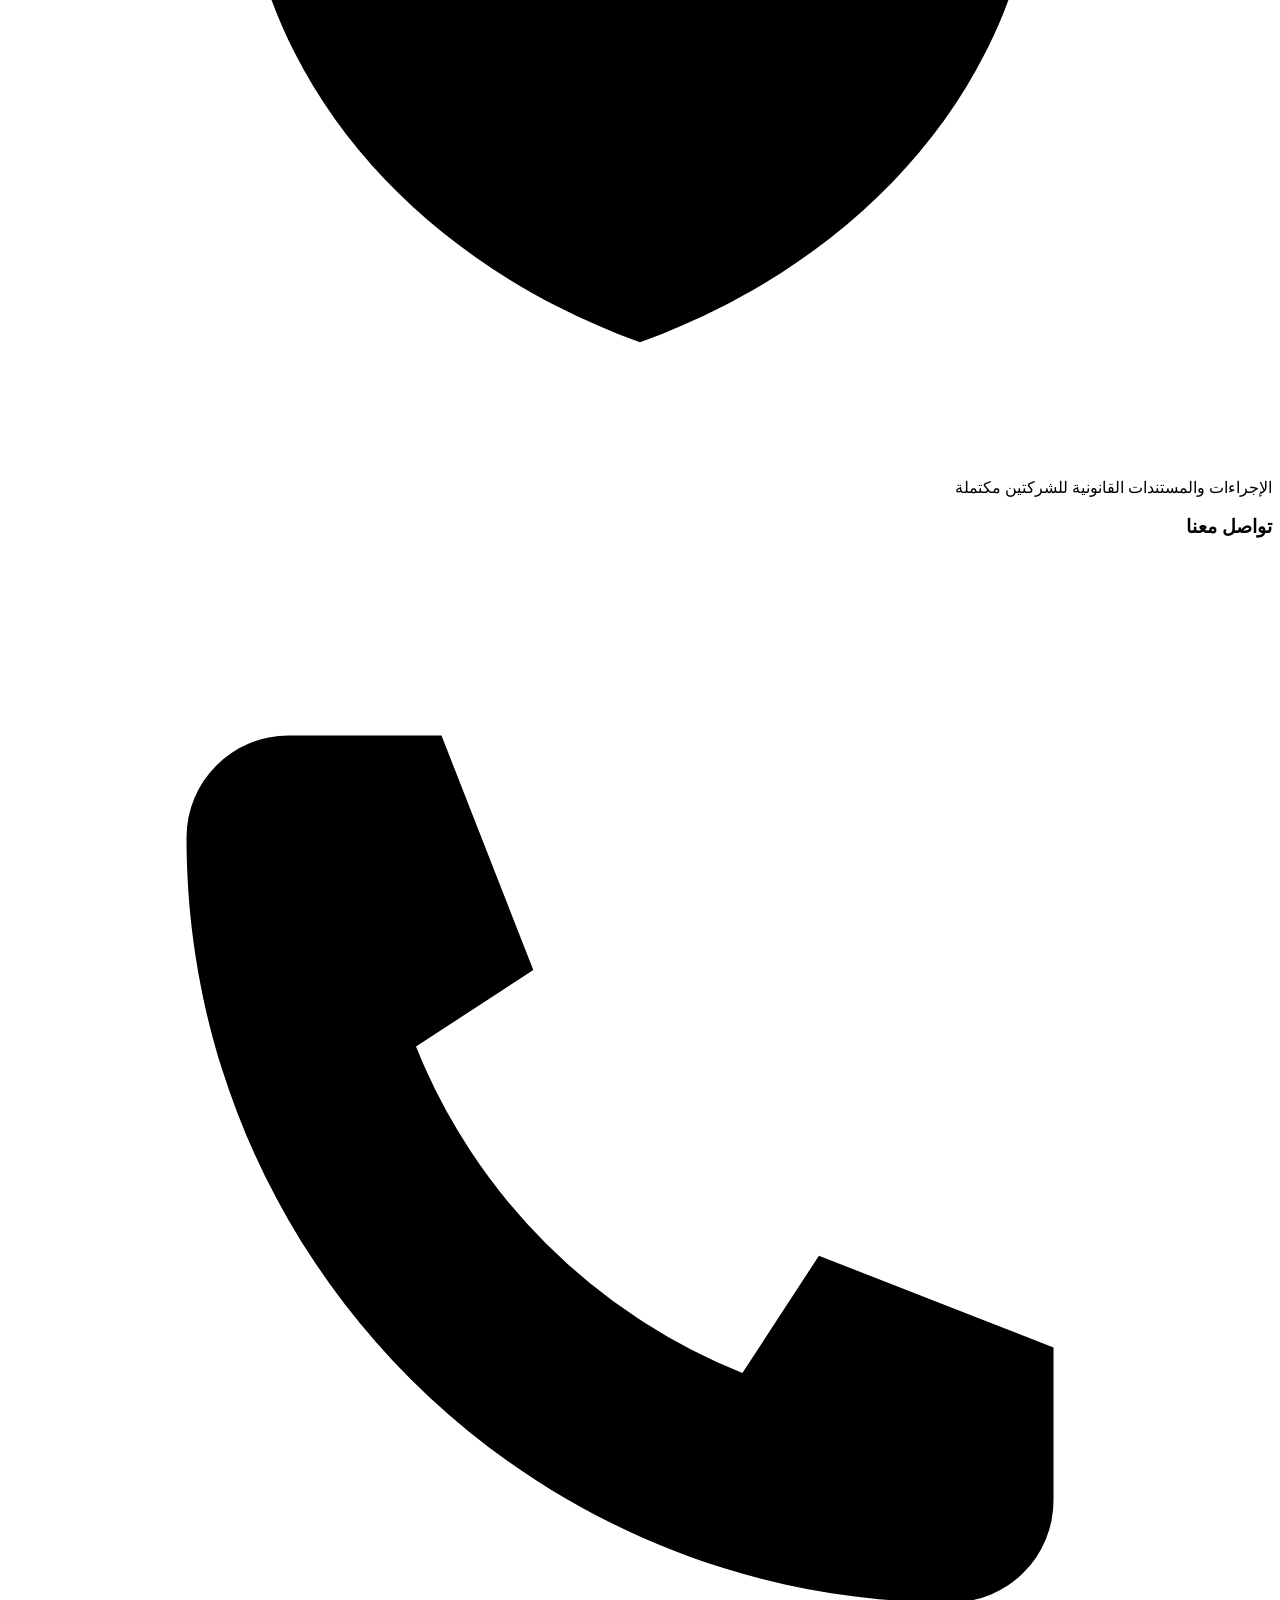
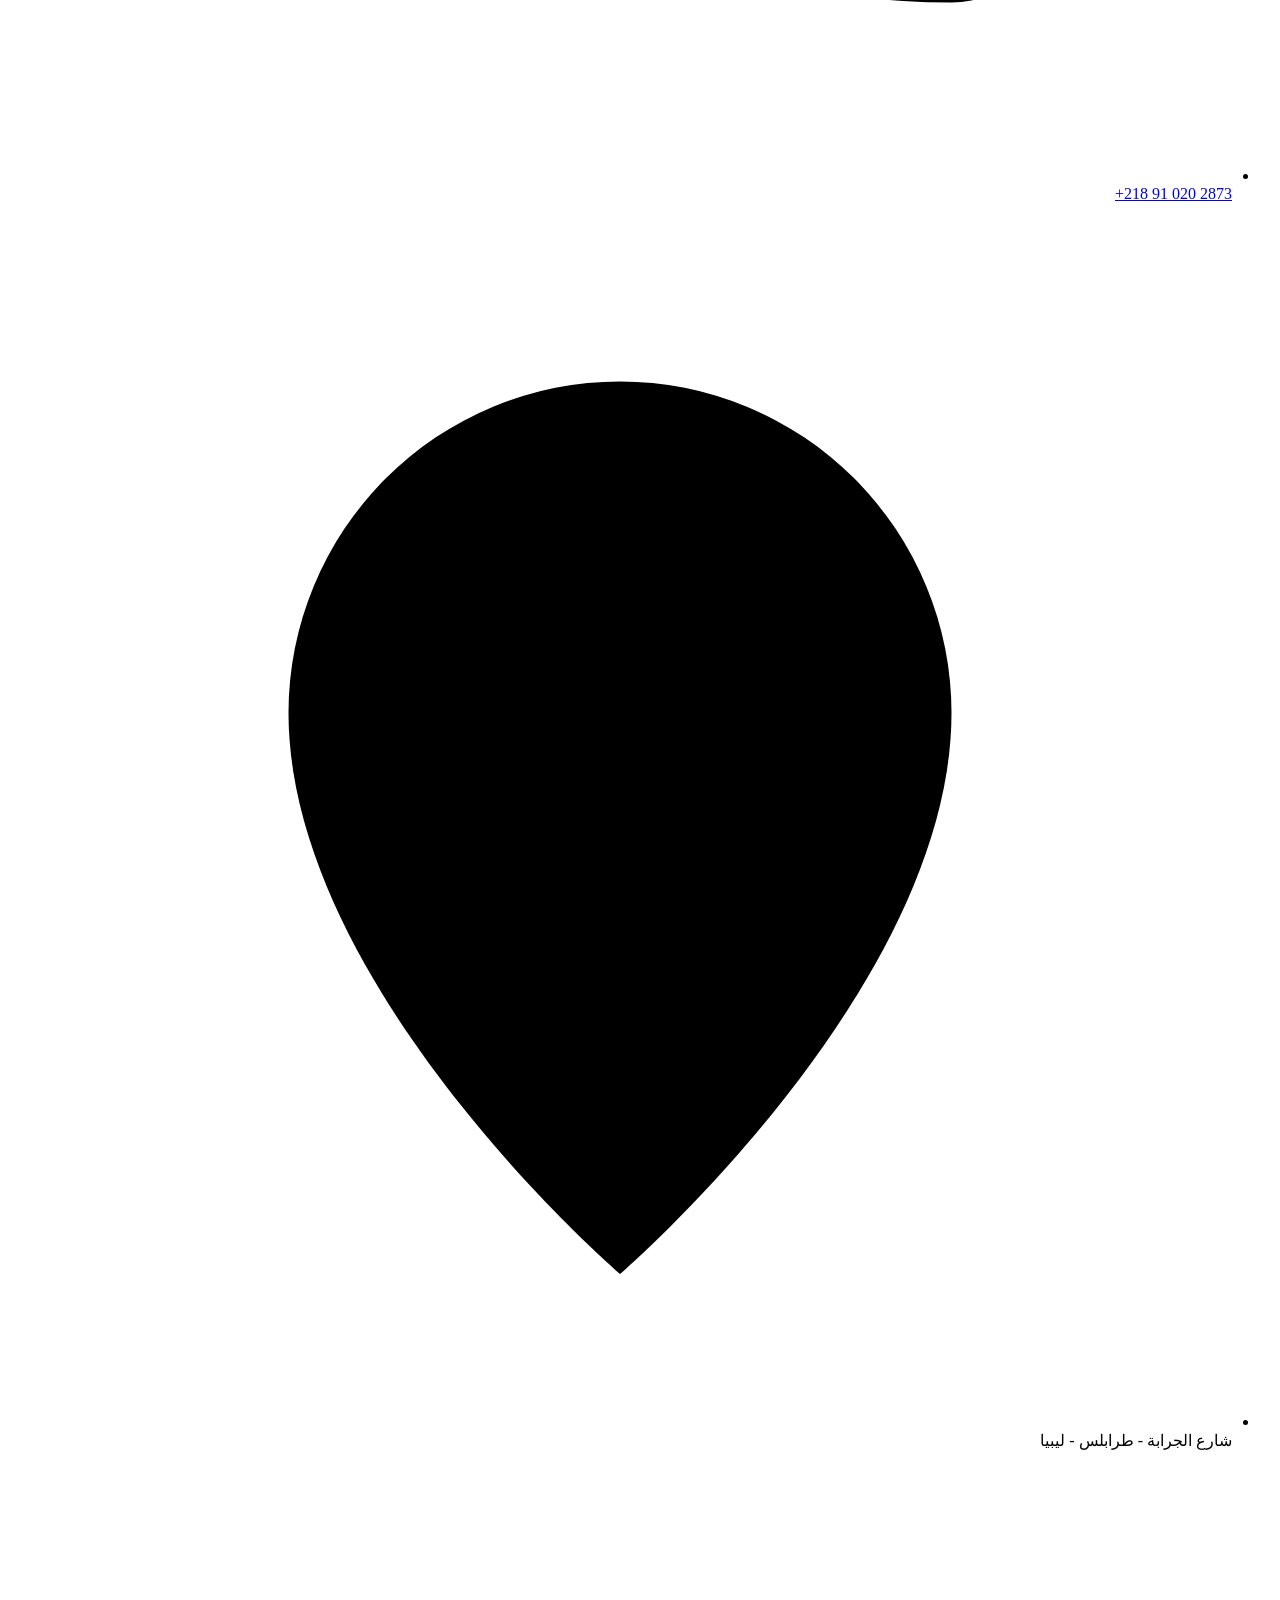
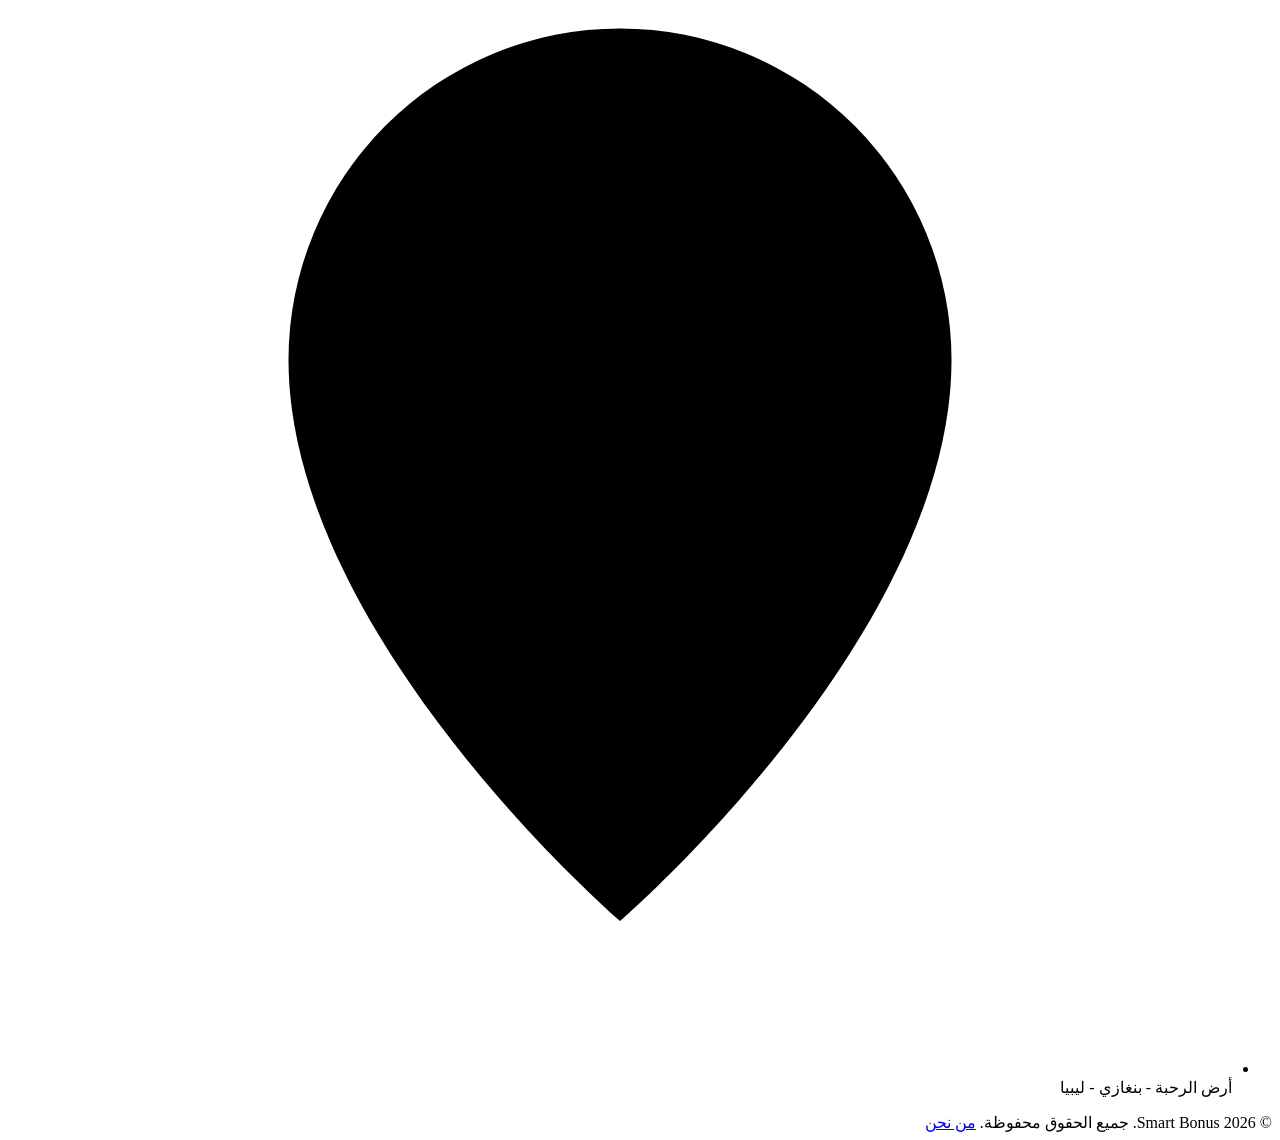
==== commit 410016f3: "a" ====
--- a/public/index.html
+++ b/public/index.html
@@ -3,23 +3,20 @@
 <head>
   <meta charset="utf-8">
   <meta name="viewport" content="width=device-width, initial-scale=1, viewport-fit=cover">
-  <title>Smart Bonus | الطريقة الأذكى لتوريد الأدوية</title>
-  <meta name="description" content="Smart Bonus يقارن لك عروض كل الموردين ويحسب البونص ويقترح البدائل في ثانية. شاهد الإعلان في 60 ثانية وانضم لقائمة الانتظار.">
-  <meta name="theme-color" content="#0B0726">
+  <title>Smart Bonus | منصة المشتريات الذكية للقطاع الصحي</title>
+  <meta name="description" content="Smart Bonus منظومة رقمية للمشتريات الذكية تربط الصيدليات بالموردين: مقارنة العروض والبونص في ثانية، وطلبات أكثر للموردين. انضم لقائمة الانتظار.">
+  <meta name="theme-color" content="#F5F5F8">
   <meta property="og:type" content="website">
   <meta property="og:locale" content="ar_AR">
-  <meta property="og:locale:alternate" content="en_US">
-  <meta property="og:title" content="Smart Bonus | صيدليتك على وشك أن تصبح أذكى بكثير">
-  <meta property="og:description" content="شاهد الإعلان في 60 ثانية واحجز مكانك في قائمة الانتظار.">
+  <meta property="og:title" content="Smart Bonus | منصة المشتريات الذكية للقطاع الصحي">
+  <meta property="og:description" content="للموردين والصيدليات: سجّل الآن في قائمة الانتظار.">
   <meta property="og:image" content="/assets/img/og-image.jpg">
   <meta name="twitter:card" content="summary_large_image">
   <link rel="icon" href="/assets/img/favicon.svg" type="image/svg+xml">
   <link rel="preload" href="/assets/fonts/Alexandria-Bold.woff" as="font" type="font/woff" crossorigin>
   <link rel="preload" href="/assets/fonts/ReadexPro-Regular.woff" as="font" type="font/woff" crossorigin>
-  <link rel="preload" href="/assets/video/poster.jpg" as="image">
   <link rel="stylesheet" href="/css/styles.css">
   <script>
-    // pick language before first paint (default: Arabic)
     (function () {
       var l = 'ar';
       try {
@@ -30,90 +27,144 @@
     })();
   </script>
 </head>
-<body>
-  <!-- animated background -->
+<body class="page-home">
   <div class="bg" aria-hidden="true">
+    <div class="bg__wash"></div>
     <div class="bg__grid"></div>
-    <div class="bg__orb bg__orb--1"></div>
-    <div class="bg__orb bg__orb--2"></div>
-    <div class="bg__orb bg__orb--3"></div>
     <div class="bg__caps" id="caps"></div>
     <div class="bg__spot" id="spot"></div>
   </div>
 
   <header class="top">
     <a class="brand" href="/" aria-label="Smart Bonus">
-      <img src="/assets/img/logo-mark.svg" alt="" width="40" height="40">
+      <img src="/assets/img/logo-mark.svg" alt="" width="38" height="38">
       <span class="wordmark">Smart <b>Bonus</b></span>
     </a>
-    <div class="top__actions">
-      <button class="lang" id="langBtn" type="button" aria-label="Switch language">
+    <nav class="top__nav">
+      <a class="top__link" href="/about/" data-i18n="navAbout">من نحن</a>
+      <button class="lang" id="langBtn" type="button">
         <svg viewBox="0 0 24 24" aria-hidden="true"><circle cx="12" cy="12" r="8.6"/><path d="M3.4 12h17.2M12 3.4c2.4 2.4 3.6 5.3 3.6 8.6s-1.2 6.2-3.6 8.6c-2.4-2.4-3.6-5.3-3.6-8.6S9.6 5.8 12 3.4z"/></svg>
         <span id="langLabel">English</span>
       </button>
-      <button class="btn btn--ghost btn--sm top__cta" data-open-waitlist data-i18n="navCta">انضم لقائمة الانتظار</button>
-    </div>
+    </nav>
   </header>
 
-  <main class="hero">
+  <main class="hero" id="hero" data-aud="supplier">
+    <!-- audience switch -->
+    <div class="aud reveal" style="--d:0" role="tablist" data-i18n-aria="audAria" aria-label="اختر نوع حسابك">
+      <button class="aud__btn" role="tab" id="tabSupplier" data-aud="supplier" aria-selected="true">
+        <svg viewBox="0 0 24 24" aria-hidden="true"><path d="M2.8 6.5h10.6v9.6H2.8z"/><path d="M13.4 9.6h4.1l3.1 3.3v3.2h-7.2"/><circle cx="7" cy="17.6" r="1.9"/><circle cx="17.2" cy="17.6" r="1.9"/></svg>
+        <span data-i18n="tabSupplier">أنا مورّد</span>
+      </button>
+      <button class="aud__btn" role="tab" id="tabPharmacy" data-aud="pharmacy" aria-selected="false">
+        <svg viewBox="0 0 24 24" aria-hidden="true"><path d="M3.5 21V8.5L12 3l8.5 5.5V21"/><path d="M9 21v-6h6v6M12 7.5v4M10 9.5h4"/></svg>
+        <span data-i18n="tabPharmacy">أنا صيدلية</span>
+      </button>
+      <span class="aud__pill" aria-hidden="true"></span>
+    </div>
+
     <div class="hero__intro">
-      <h1 class="hero__title reveal" style="--d:0" data-i18n-html="title">صيدليتك… <span class="grad">أذكى.</span></h1>
-      <p class="hero__sub reveal" style="--d:1" data-i18n="sub">كل الموردين والأسعار والبونص… في ثانية واحدة.</p>
-    </div>
-
-    <section class="player reveal" style="--d:2" aria-label="Smart Bonus video">
+      <h1 class="hero__title reveal" style="--d:1" id="title">صيدليات أكثر… وطلبات أكثر… <span class="grad">بلا مجهود.</span></h1>
+      <p class="hero__sub reveal" style="--d:2" id="sub">اعرض مخزونك، نافس بذكاء، ودع الطلبات تأتي إليك.</p>
+    </div>
+
+    <section class="player reveal" style="--d:3" aria-label="Smart Bonus video">
       <div class="player__glow" aria-hidden="true"></div>
-      <div class="player__frame is-loading" id="tilt">
-        <video id="intro" preload="none" playsinline
-               poster="/assets/video/poster.jpg"
-               data-src="/assets/video/smartbonus-intro.mp4"></video>
-
-        <!-- loading state (until the poster / video is ready) -->
-        <div class="loader" id="loader" aria-hidden="true">
-          <div class="loader__shimmer"></div>
-          <div class="loader__mark">
-            <img src="/assets/img/logo-mark.svg" alt="" width="72" height="72">
-            <span class="loader__orbit"></span>
-          </div>
-          <p class="loader__text" data-i18n="loading">جارٍ تجهيز الفيديو…</p>
-          <div class="loader__bar"><span></span></div>
+      <div class="player__bezel">
+        <div class="player__frame is-loading" id="tilt">
+          <video id="intro" preload="none" playsinline></video>
+
+          <!-- loading -->
+          <div class="loader" aria-hidden="true">
+            <div class="loader__shimmer"></div>
+            <div class="loader__mark"><img src="/assets/img/logo-mark.svg" alt="" width="64" height="64"><span class="loader__orbit"></span></div>
+            <p class="loader__text" data-i18n="loading">جارٍ تجهيز الفيديو…</p>
+            <div class="loader__bar"><span></span></div>
+          </div>
+
+          <!-- coming soon (when an audience has no video yet) -->
+          <div class="soon" aria-live="polite">
+            <div class="soon__mark"><img src="/assets/img/logo-mark.svg" alt="" width="58" height="58"></div>
+            <p class="soon__title" data-i18n="soonTitle">فيديو الموردين في الطريق…</p>
+            <p class="soon__sub" data-i18n="soonSub">سجّل الآن وكن أول من يشاهده.</p>
+            <ul class="soon__chips">
+              <li data-i18n="soon1">رادار النواقص</li>
+              <li data-i18n="soon2">مصفاة الرواكد</li>
+              <li data-i18n="soon3">مؤشر التنافسية</li>
+              <li data-i18n="soon4">تسوية تلقائية</li>
+            </ul>
+          </div>
+
+          <button class="player__play" id="playBtn" data-i18n-aria="play" aria-label="شغّل الفيديو">
+            <span class="player__ring"></span><span class="player__ring player__ring--2"></span>
+            <svg viewBox="0 0 24 24" aria-hidden="true"><path d="M8 5.5v13l10.5-6.5z"/></svg>
+          </button>
+          <div class="player__badges">
+            <span class="chip"><svg viewBox="0 0 24 24" aria-hidden="true"><circle cx="12" cy="12" r="8.6"/><path d="M12 7.2V12l3.2 2"/></svg><span data-i18n="chipTime">60 ثانية</span></span>
+            <span class="chip"><svg viewBox="0 0 24 24" aria-hidden="true"><path d="M4 9.5v5h3.5L12 18.5v-13L7.5 9.5z"/><path d="M15.5 9a4 4 0 0 1 0 6M18 6.5a7.5 7.5 0 0 1 0 11"/></svg><span data-i18n="chipSound">شغّل الصوت</span></span>
+          </div>
+          <div class="player__end" id="endCard" hidden>
+            <p class="player__end-title" id="endTitle"></p>
+            <div class="player__end-actions">
+              <button class="btn btn--primary" data-open-waitlist><span class="js-cta"></span></button>
+              <button class="btn btn--light" id="replay">
+                <svg viewBox="0 0 24 24" aria-hidden="true"><path d="M4 12a8 8 0 1 0 2.4-5.7"/><path d="M4 4v4.5h4.5"/></svg><span data-i18n="replay">إعادة التشغيل</span>
+              </button>
+            </div>
+          </div>
         </div>
-
-        <button class="player__play" id="playBtn" data-i18n-aria="play" aria-label="شغّل الفيديو">
-          <span class="player__ring"></span><span class="player__ring player__ring--2"></span>
-          <svg viewBox="0 0 24 24" aria-hidden="true"><path d="M8 5.5v13l10.5-6.5z"/></svg>
-        </button>
-        <div class="player__badges" id="badges">
-          <span class="chip"><svg viewBox="0 0 24 24" aria-hidden="true"><circle cx="12" cy="12" r="8.6"/><path d="M12 7.2V12l3.2 2"/></svg><span data-i18n="chipTime">60 ثانية</span></span>
-          <span class="chip"><svg viewBox="0 0 24 24" aria-hidden="true"><path d="M4 9.5v5h3.5L12 18.5v-13L7.5 9.5z"/><path d="M15.5 9a4 4 0 0 1 0 6M18 6.5a7.5 7.5 0 0 1 0 11"/></svg><span data-i18n="chipSound">شغّل الصوت</span></span>
-        </div>
-        <div class="player__end" id="endCard" hidden>
-          <p class="player__end-title" data-i18n="endTitle">جاهز تشتري بذكاء؟</p>
-          <div class="player__end-actions">
-            <button class="btn btn--primary" data-open-waitlist data-i18n="endCta">انضم لقائمة الانتظار</button>
-            <button class="btn btn--ghost" id="replay">
-              <svg viewBox="0 0 24 24" aria-hidden="true"><path d="M4 12a8 8 0 1 0 2.4-5.7"/><path d="M4 4v4.5h4.5"/></svg><span data-i18n="replay">إعادة التشغيل</span>
-            </button>
-          </div>
-        </div>
       </div>
     </section>
 
-    <div class="hero__cta reveal" style="--d:3">
-      <button class="btn btn--primary btn--lg" data-open-waitlist data-role="pharmacy">
-        <svg viewBox="0 0 24 24" aria-hidden="true"><path d="M3.5 21V8.5L12 3l8.5 5.5V21"/><path d="M9 21v-6h6v6M12 7.5v4M10 9.5h4"/></svg>
-        <span data-i18n="ctaPharmacy">أنا صيدلية</span>
-      </button>
-      <button class="btn btn--glass btn--lg" data-open-waitlist data-role="supplier">
-        <svg viewBox="0 0 24 24" aria-hidden="true"><path d="M2.8 6.5h10.6v9.6H2.8z"/><path d="M13.4 9.6h4.1l3.1 3.3v3.2h-7.2"/><circle cx="7" cy="17.6" r="1.9"/><circle cx="17.2" cy="17.6" r="1.9"/></svg>
-        <span data-i18n="ctaSupplier">أنا مورّد</span>
-      </button>
-    </div>
-
+    <div class="hero__cta reveal" style="--d:4">
+      <button class="btn btn--primary btn--lg" data-open-waitlist>
+        <svg viewBox="0 0 24 24" aria-hidden="true"><path d="M12 5v14M5 12h14"/></svg>
+        <span class="js-cta">سجّل كمورّد الآن</span>
+      </button>
+      <p class="trustline">
+        <svg viewBox="0 0 24 24" aria-hidden="true"><path d="M12 2.8l7.6 2.9v5.9c0 4.7-3.2 8.3-7.6 9.9-4.4-1.6-7.6-5.2-7.6-9.9V5.7z"/><path d="M8.6 12.2l2.4 2.4 4.4-4.6"/></svg>
+        <span data-i18n-html="trustline">تطوير <b>شركة الريان لتقنية المعلومات</b> · بالشراكة مع <b>شركة الفاروق لاستيراد وتوريد الأدوية</b></span>
+      </p>
+    </div>
   </main>
 
   <footer class="foot">
-    <span>© <span id="year">2026</span> Smart Bonus. <span data-i18n="rights">جميع الحقوق محفوظة.</span></span>
+    <div class="foot__grid">
+      <div class="foot__col foot__brand">
+        <a class="brand brand--light" href="/" aria-label="Smart Bonus"><img src="/assets/img/logo-mark.svg" alt="" width="36" height="36"><span class="wordmark">Smart <b>Bonus</b></span></a>
+        <p class="foot__tag" data-i18n="footTag">اشترِ بذكاء. قارن بثقة. واستفد أكثر.</p>
+        <a class="foot__more" href="/about/"><span data-i18n="footAbout">تعرّف علينا أكثر</span>
+          <svg viewBox="0 0 24 24" aria-hidden="true"><path d="M19.5 12H5M11 5.8 4.8 12l6.2 6.2"/></svg></a>
+      </div>
+
+      <div class="foot__col">
+        <h3 data-i18n="footGroup">منظومة مؤسسية متكاملة</h3>
+        <ul class="orgs">
+          <li>
+            <span class="orgs__ico"><svg viewBox="0 0 24 24" aria-hidden="true"><rect x="3.5" y="4.5" width="17" height="11.5" rx="2"/><path d="M8.5 20h7M12 16v4M8.5 9l-2 1.8 2 1.8M15.5 9l2 1.8-2 1.8M13 8.5l-2 4.6"/></svg></span>
+            <span><b data-i18n="orgRayan">شركة الريان لتقنية المعلومات</b><small data-i18n="orgRayanRole">الذراع التقني · تطوير وتشغيل المنصة</small></span>
+          </li>
+          <li>
+            <span class="orgs__ico"><svg viewBox="0 0 24 24" aria-hidden="true"><path d="M3.5 7.8 12 3.2l8.5 4.6v8.4L12 20.8l-8.5-4.6z"/><path d="M3.5 7.8 12 12.4l8.5-4.6M12 12.4v8.4"/></svg></span>
+            <span><b data-i18n="orgFarouk">شركة الفاروق لاستيراد وتوريد الأدوية والمستلزمات الطبية</b><small data-i18n="orgFaroukRole">الذراع التجاري والتوريدي</small></span>
+          </li>
+        </ul>
+        <p class="legal"><svg viewBox="0 0 24 24" aria-hidden="true"><path d="M12 2.8l7.6 2.9v5.9c0 4.7-3.2 8.3-7.6 9.9-4.4-1.6-7.6-5.2-7.6-9.9V5.7z"/><path d="M8.6 12.2l2.4 2.4 4.4-4.6"/></svg><span data-i18n="legal">الإجراءات والمستندات القانونية للشركتين مكتملة</span></p>
+      </div>
+
+      <div class="foot__col">
+        <h3 data-i18n="footContact">تواصل معنا</h3>
+        <ul class="contact">
+          <li><svg viewBox="0 0 24 24" aria-hidden="true"><path d="M5.5 3.5h3l1.8 4.6-2.3 1.5a11.5 11.5 0 0 0 6.4 6.4l1.5-2.3 4.6 1.8v3a2 2 0 0 1-2 2C10.2 20.5 3.5 13.8 3.5 5.5a2 2 0 0 1 2-2z"/></svg><a href="tel:+218910202873" dir="ltr">+218 91 020 2873</a></li>
+          <li><svg viewBox="0 0 24 24" aria-hidden="true"><path d="M12 21s-6.5-5.6-6.5-11a6.5 6.5 0 0 1 13 0c0 5.4-6.5 11-6.5 11z"/><circle cx="12" cy="10" r="2.4"/></svg><span data-i18n="addr1">شارع الجرابة - طرابلس - ليبيا</span></li>
+          <li><svg viewBox="0 0 24 24" aria-hidden="true"><path d="M12 21s-6.5-5.6-6.5-11a6.5 6.5 0 0 1 13 0c0 5.4-6.5 11-6.5 11z"/><circle cx="12" cy="10" r="2.4"/></svg><span data-i18n="addr2">أرض الرحبة - بنغازي - ليبيا</span></li>
+        </ul>
+      </div>
+    </div>
+    <div class="foot__bar">
+      <span>© <span class="js-year">2026</span> Smart Bonus. <span data-i18n="rights">جميع الحقوق محفوظة.</span></span>
+      <a href="/about/" data-i18n="navAbout">من نحن</a>
+    </div>
   </footer>
 
   <!-- Waitlist modal -->
@@ -125,50 +176,36 @@
       </button>
 
       <div class="wl" id="wlForm">
-        <h2 id="wlTitle" data-i18n="mTitle">احجز مكانك مبكرًا</h2>
-
+        <span class="wl__role" id="wlRole"></span>
+        <h2 id="wlTitle"></h2>
         <form id="form" novalidate>
-          <fieldset class="seg">
-            <input type="radio" name="role" id="rPharmacy" value="pharmacy" checked>
-            <label for="rPharmacy" data-i18n="rolePharmacy">صيدلية</label>
-            <input type="radio" name="role" id="rSupplier" value="supplier">
-            <label for="rSupplier" data-i18n="roleSupplier">مورّد</label>
-            <span class="seg__pill" aria-hidden="true"></span>
-          </fieldset>
-
           <div class="field">
-            <label for="name"><span data-i18n="fName">الاسم بالكامل</span> <span class="opt" data-i18n="optional">(اختياري)</span></label>
-            <input id="name" name="name" type="text" autocomplete="name" maxlength="100" data-i18n-ph="phName" placeholder="مثال: د. أحمد علي">
+            <label for="name"><span id="nameLabel"></span> <span class="opt" data-i18n="optional">(اختياري)</span></label>
+            <input id="name" name="name" type="text" autocomplete="organization" maxlength="100">
           </div>
           <div class="field">
             <label for="email"><span data-i18n="fEmail">البريد الإلكتروني</span> <span class="req" data-req="email">*</span><span class="opt" data-opt="email" data-i18n="optional" hidden>(اختياري)</span></label>
-            <input id="email" name="email" type="email" autocomplete="email" maxlength="254" placeholder="you@pharmacy.com" dir="ltr">
+            <input id="email" name="email" type="email" autocomplete="email" maxlength="254" placeholder="name@company.com" dir="ltr">
           </div>
           <div class="field">
             <label for="phone"><span data-i18n="fPhone">رقم الهاتف / واتساب</span> <span class="req" data-req="phone">*</span><span class="opt" data-opt="phone" data-i18n="optional" hidden>(اختياري)</span></label>
             <input id="phone" name="phone" type="tel" autocomplete="tel" maxlength="25" placeholder="+218 91 234 5678" dir="ltr">
           </div>
-          <p class="hint" id="hint">يكفي البريد الإلكتروني أو رقم الهاتف.</p>
-
-          <!-- honeypot -->
+          <p class="hint" id="hint"></p>
           <input class="hp" type="text" name="website" tabindex="-1" autocomplete="off" aria-hidden="true">
-
           <p class="err" id="err" role="alert" hidden></p>
           <button class="btn btn--primary btn--block" type="submit" id="submit">
-            <span class="btn__label" data-i18n="submit">انضم لقائمة الانتظار</span>
-            <span class="btn__spin" aria-hidden="true"></span>
+            <span class="btn__label js-cta"></span><span class="btn__spin" aria-hidden="true"></span>
           </button>
           <p class="fine" data-i18n-html="fine">نستخدم بياناتك فقط للتواصل معك بخصوص <span class="nw">Smart Bonus</span>.</p>
         </form>
       </div>
 
       <div class="done" id="wlDone" hidden>
-        <div class="done__badge" aria-hidden="true">
-          <svg viewBox="0 0 52 52"><circle cx="26" cy="26" r="24"/><path d="M15 27l7.5 7.5L38 19"/></svg>
-        </div>
+        <div class="done__badge" aria-hidden="true"><svg viewBox="0 0 52 52"><circle cx="26" cy="26" r="24"/><path d="M15 27l7.5 7.5L38 19"/></svg></div>
         <h2 id="doneTitle"></h2>
         <p id="doneText"></p>
-        <button class="btn btn--glass" data-close data-i18n="back">العودة للفيديو</button>
+        <button class="btn btn--light" data-close data-i18n="back">العودة للصفحة</button>
       </div>
     </div>
   </div>
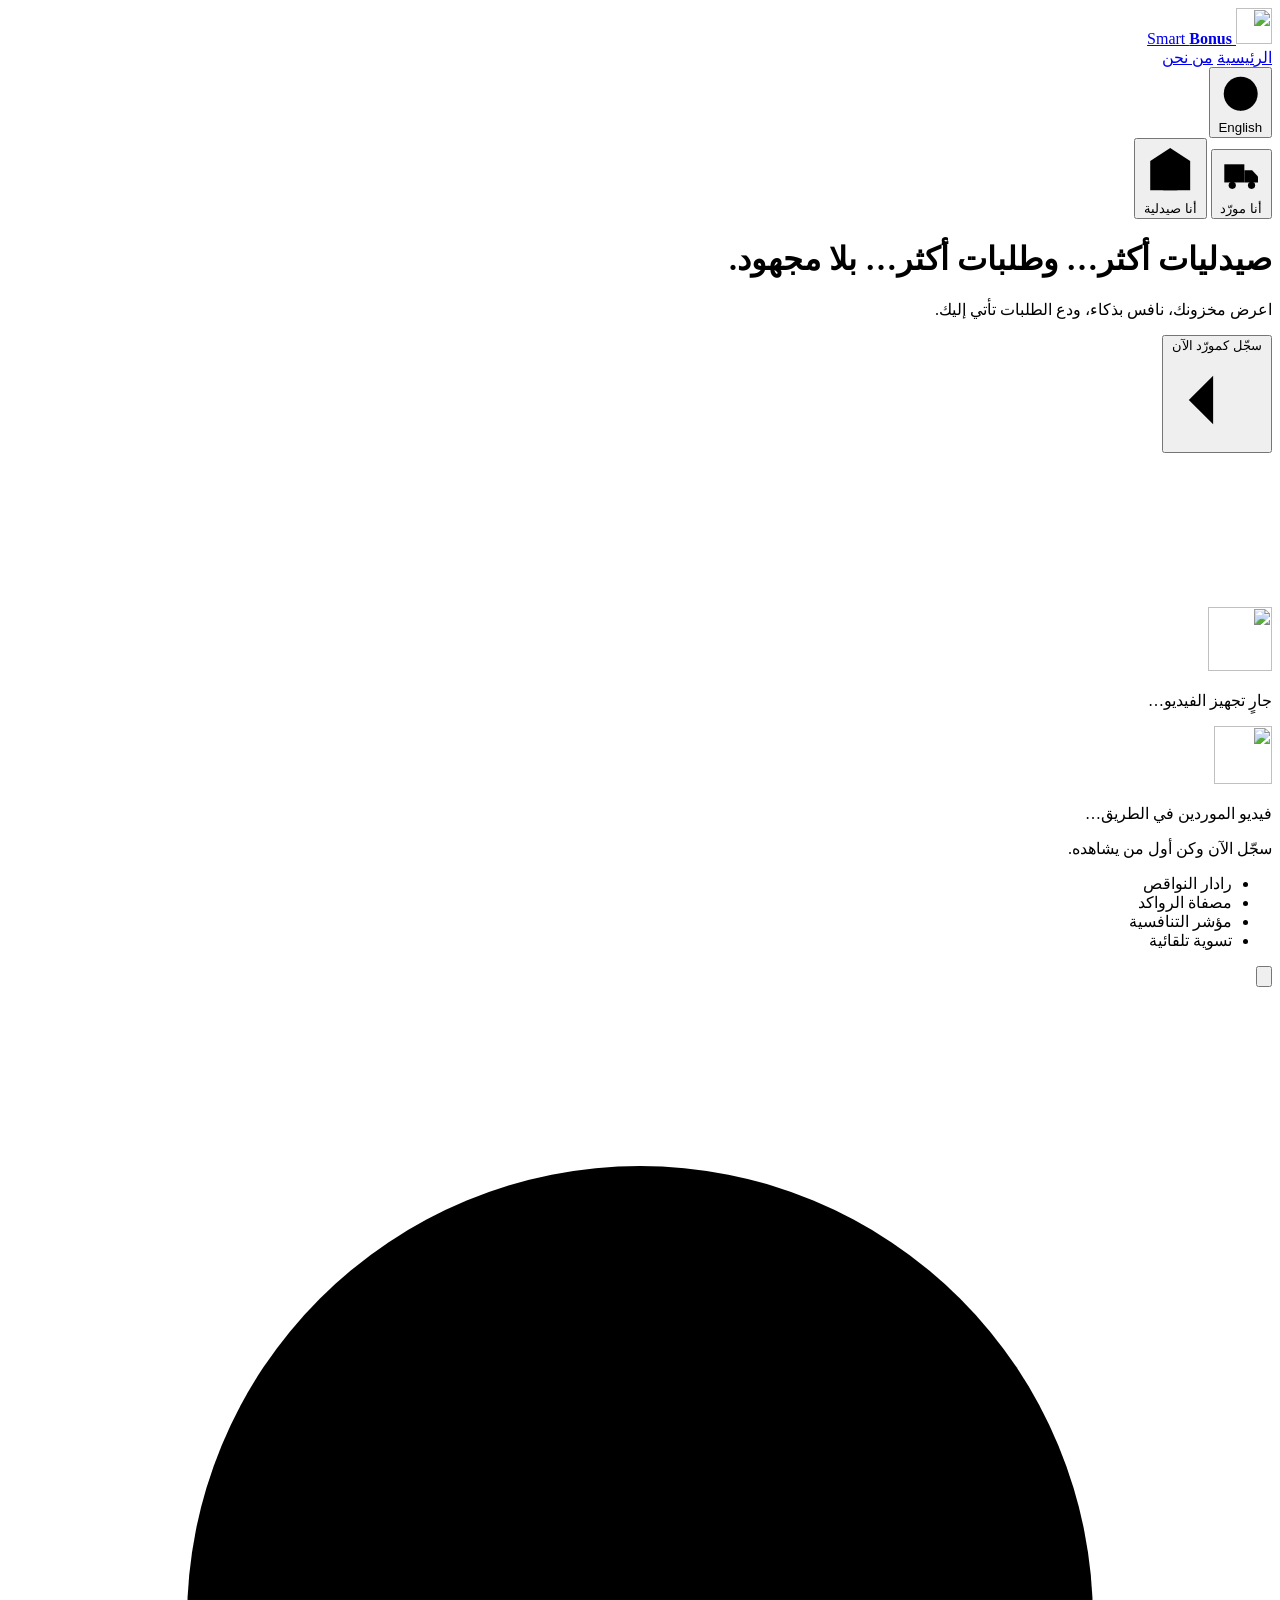
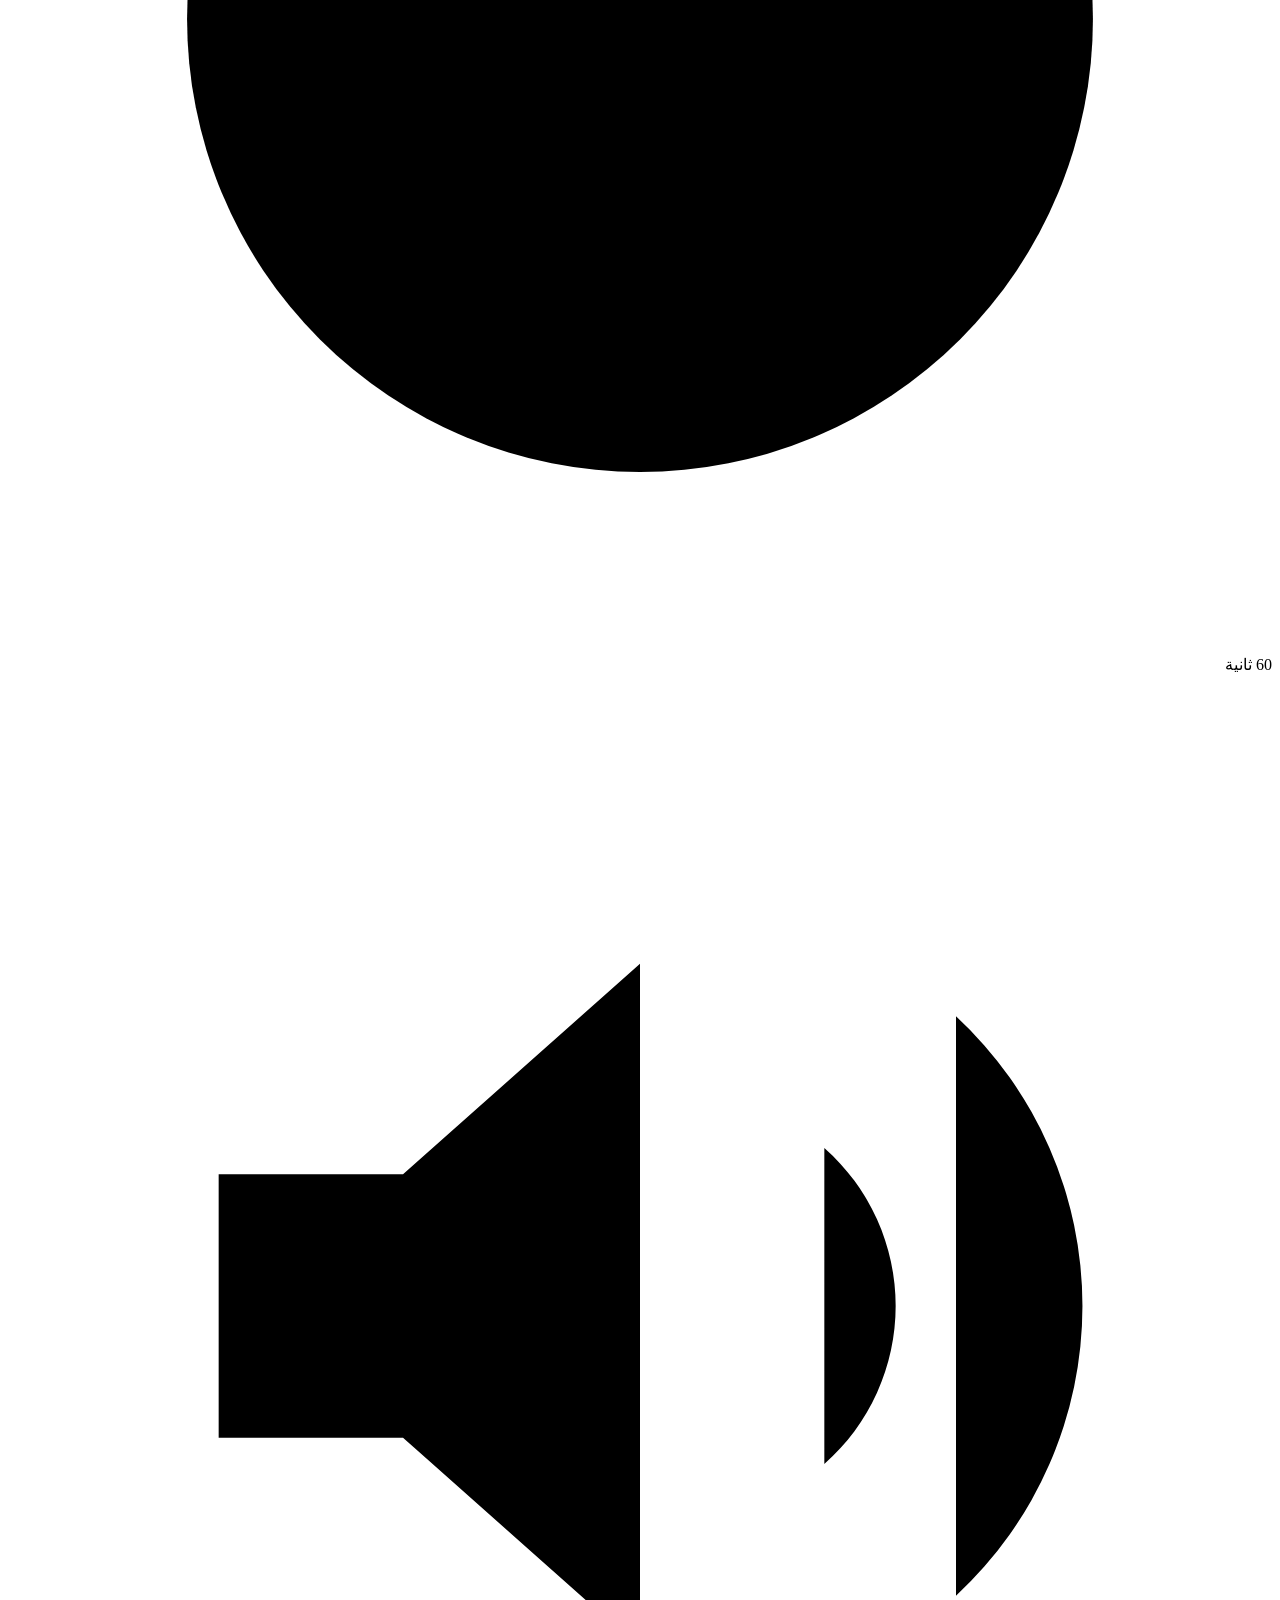
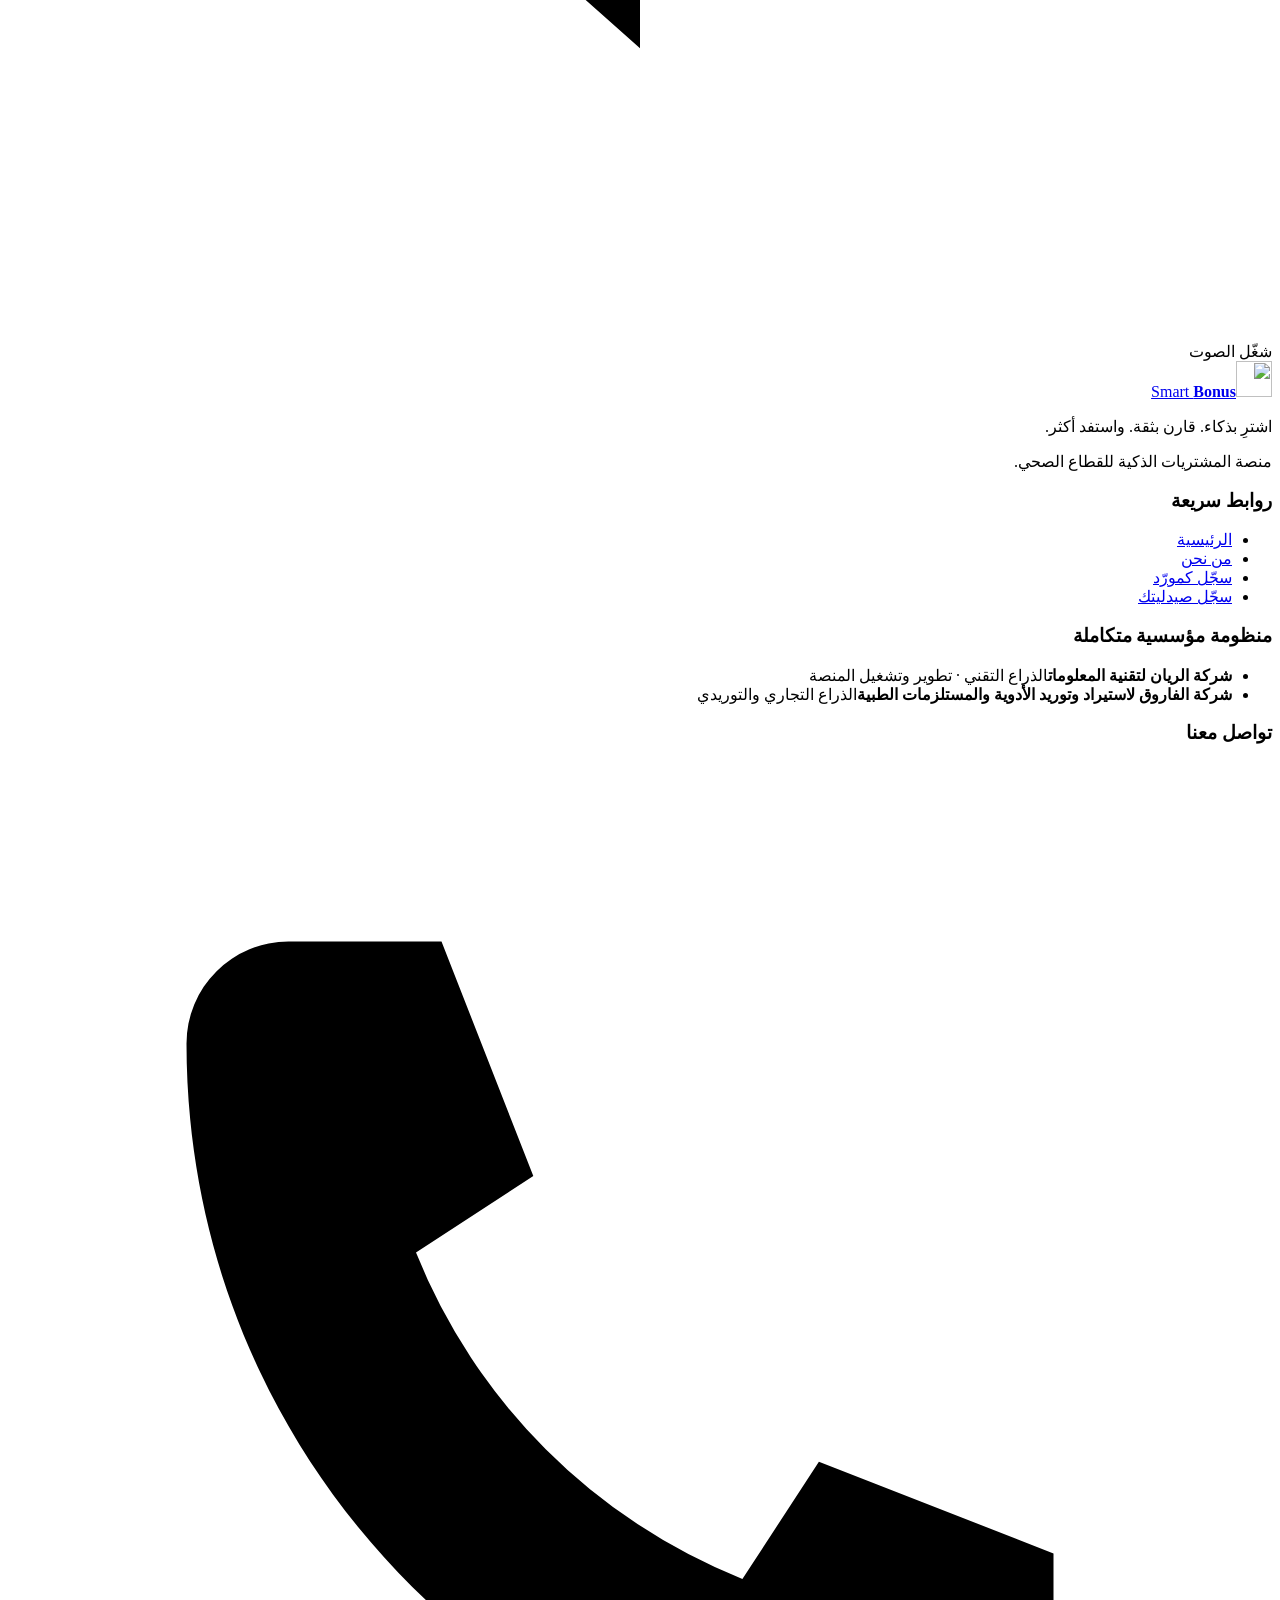
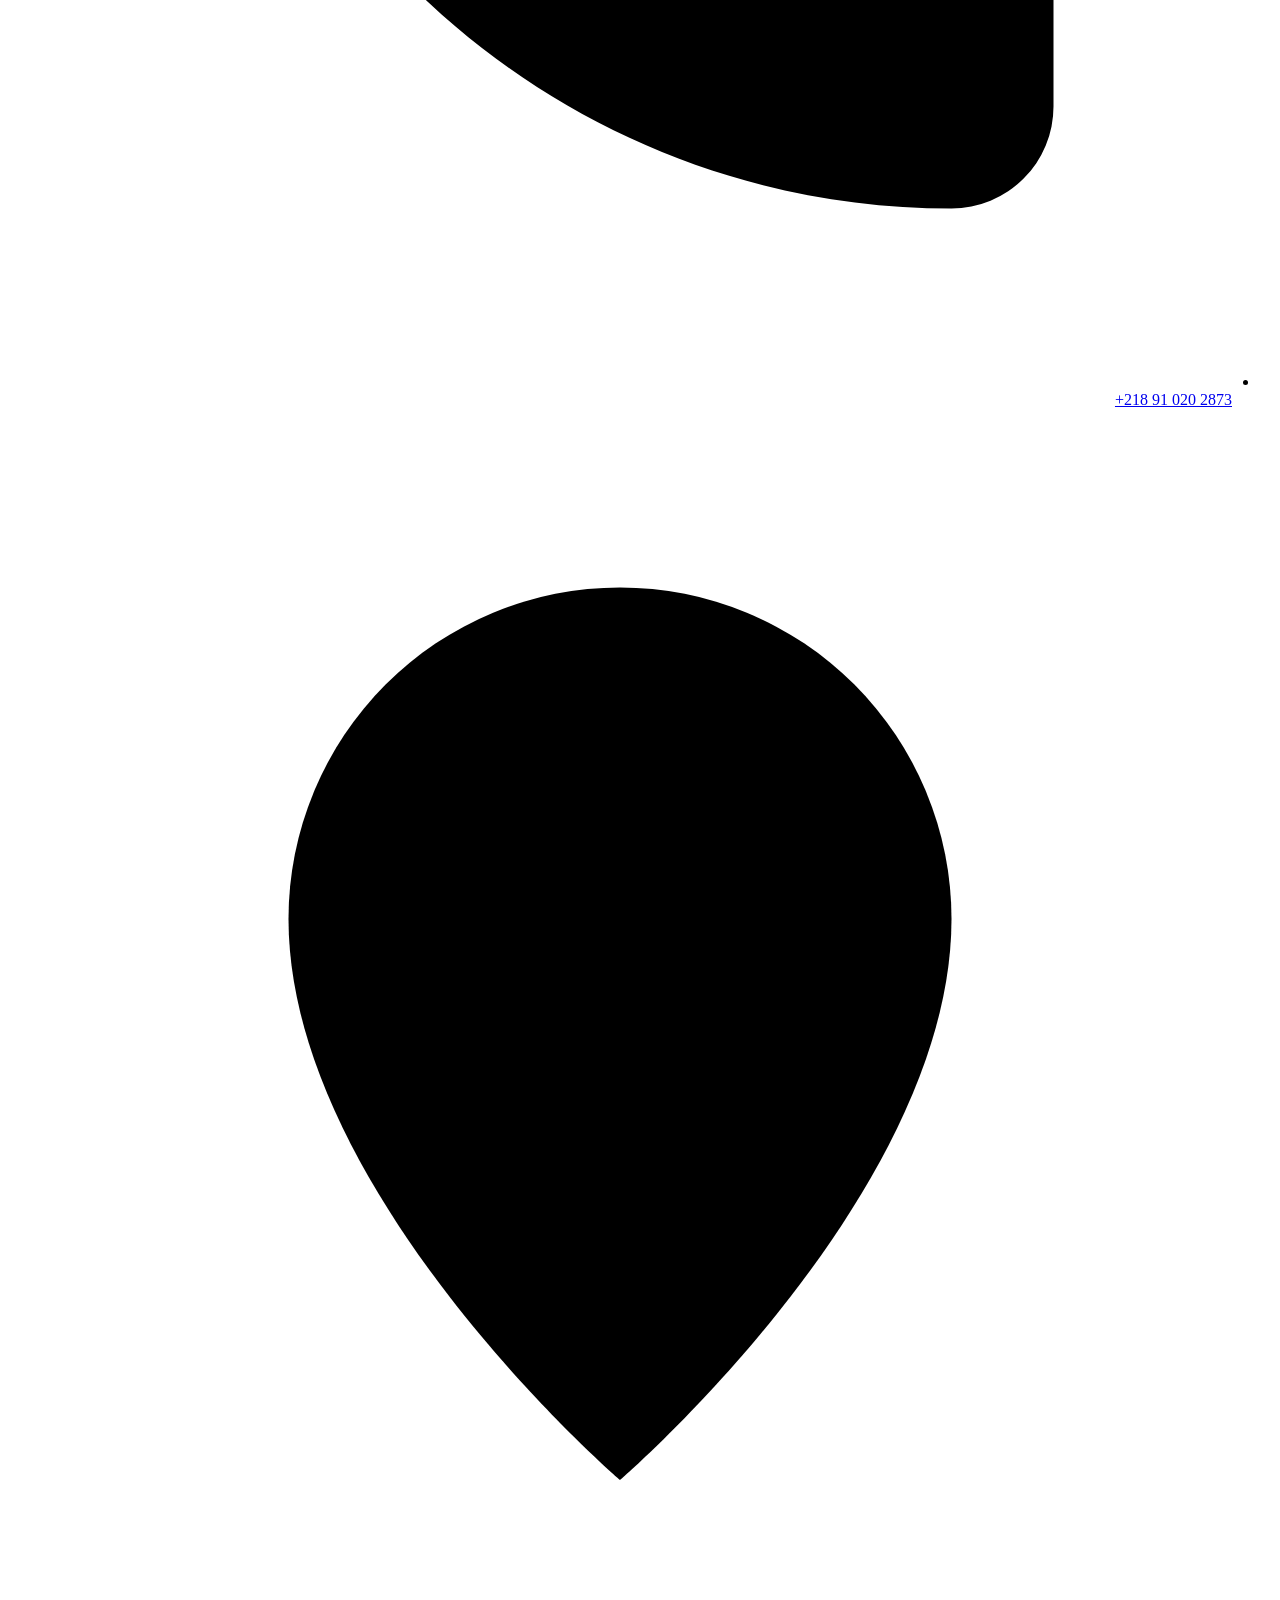
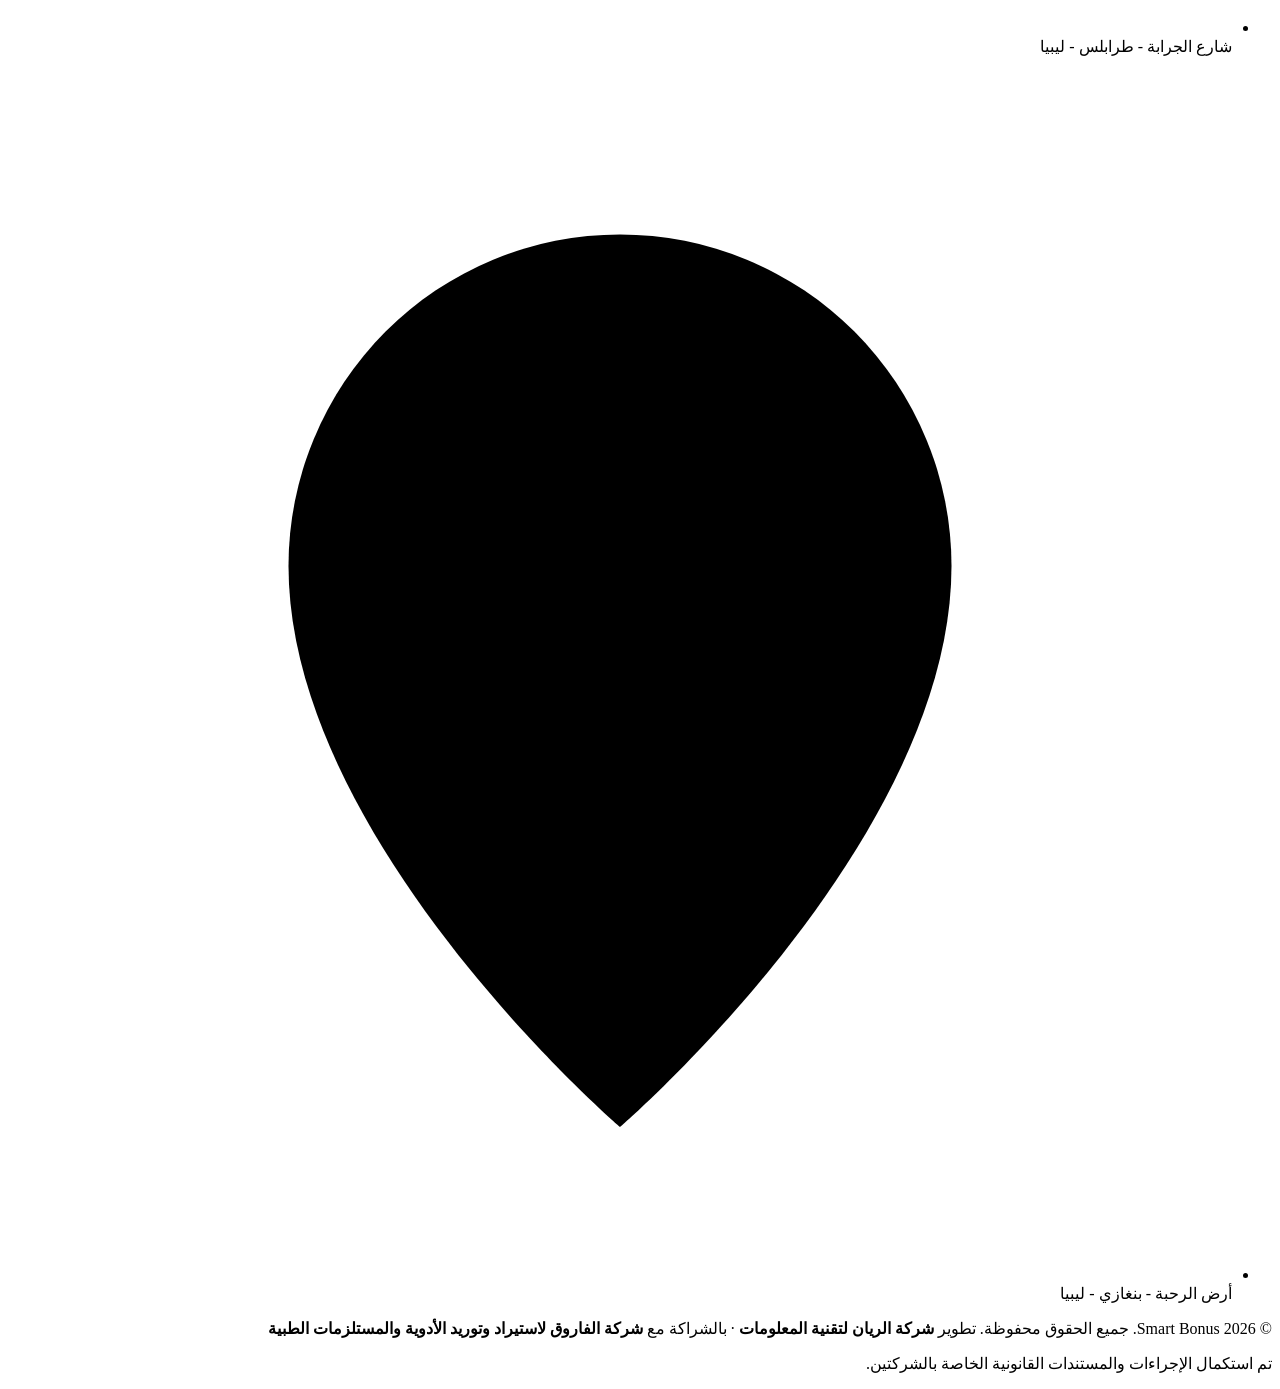
==== commit 20b1edaa: "d" ====
--- a/public/index.html
+++ b/public/index.html
@@ -37,20 +37,22 @@
 
   <header class="top">
     <a class="brand" href="/" aria-label="Smart Bonus">
-      <img src="/assets/img/logo-mark.svg" alt="" width="38" height="38">
+      <img src="/assets/img/logo-mark.svg" alt="" width="36" height="36">
       <span class="wordmark">Smart <b>Bonus</b></span>
     </a>
-    <nav class="top__nav">
-      <a class="top__link" href="/about/" data-i18n="navAbout">من نحن</a>
+    <nav class="nav" aria-label="Main">
+      <a class="nav__link is-active" aria-current="page" href="/" data-i18n="navHome">الرئيسية</a>
+      <a class="nav__link" href="/about/" data-i18n="navAbout">من نحن</a>
+    </nav>
+    <div class="top__end">
       <button class="lang" id="langBtn" type="button">
         <svg viewBox="0 0 24 24" aria-hidden="true"><circle cx="12" cy="12" r="8.6"/><path d="M3.4 12h17.2M12 3.4c2.4 2.4 3.6 5.3 3.6 8.6s-1.2 6.2-3.6 8.6c-2.4-2.4-3.6-5.3-3.6-8.6S9.6 5.8 12 3.4z"/></svg>
         <span id="langLabel">English</span>
       </button>
-    </nav>
+    </div>
   </header>
 
   <main class="hero" id="hero" data-aud="supplier">
-    <!-- audience switch -->
     <div class="aud reveal" style="--d:0" role="tablist" data-i18n-aria="audAria" aria-label="اختر نوع حسابك">
       <button class="aud__btn" role="tab" id="tabSupplier" data-aud="supplier" aria-selected="true">
         <svg viewBox="0 0 24 24" aria-hidden="true"><path d="M2.8 6.5h10.6v9.6H2.8z"/><path d="M13.4 9.6h4.1l3.1 3.3v3.2h-7.2"/><circle cx="7" cy="17.6" r="1.9"/><circle cx="17.2" cy="17.6" r="1.9"/></svg>
@@ -68,7 +70,14 @@
       <p class="hero__sub reveal" style="--d:2" id="sub">اعرض مخزونك، نافس بذكاء، ودع الطلبات تأتي إليك.</p>
     </div>
 
-    <section class="player reveal" style="--d:3" aria-label="Smart Bonus video">
+    <div class="hero__cta reveal" style="--d:3">
+      <button class="btn btn--primary btn--lg" data-open-waitlist>
+        <span class="js-cta">سجّل كمورّد الآن</span>
+        <svg class="btn__arrow" viewBox="0 0 24 24" aria-hidden="true"><path d="M19.5 12H5M11 5.8 4.8 12l6.2 6.2"/></svg>
+      </button>
+    </div>
+
+    <section class="player reveal" style="--d:2" aria-label="Smart Bonus video">
       <div class="player__glow" aria-hidden="true"></div>
       <div class="player__bezel">
         <div class="player__frame is-loading" id="tilt">
@@ -116,42 +125,31 @@
       </div>
     </section>
 
-    <div class="hero__cta reveal" style="--d:4">
-      <button class="btn btn--primary btn--lg" data-open-waitlist>
-        <svg viewBox="0 0 24 24" aria-hidden="true"><path d="M12 5v14M5 12h14"/></svg>
-        <span class="js-cta">سجّل كمورّد الآن</span>
-      </button>
-      <p class="trustline">
-        <svg viewBox="0 0 24 24" aria-hidden="true"><path d="M12 2.8l7.6 2.9v5.9c0 4.7-3.2 8.3-7.6 9.9-4.4-1.6-7.6-5.2-7.6-9.9V5.7z"/><path d="M8.6 12.2l2.4 2.4 4.4-4.6"/></svg>
-        <span data-i18n-html="trustline">تطوير <b>شركة الريان لتقنية المعلومات</b> · بالشراكة مع <b>شركة الفاروق لاستيراد وتوريد الأدوية</b></span>
-      </p>
-    </div>
   </main>
 
   <footer class="foot">
     <div class="foot__grid">
       <div class="foot__col foot__brand">
         <a class="brand brand--light" href="/" aria-label="Smart Bonus"><img src="/assets/img/logo-mark.svg" alt="" width="36" height="36"><span class="wordmark">Smart <b>Bonus</b></span></a>
-        <p class="foot__tag" data-i18n="footTag">اشترِ بذكاء. قارن بثقة. واستفد أكثر.</p>
-        <a class="foot__more" href="/about/"><span data-i18n="footAbout">تعرّف علينا أكثر</span>
-          <svg viewBox="0 0 24 24" aria-hidden="true"><path d="M19.5 12H5M11 5.8 4.8 12l6.2 6.2"/></svg></a>
-      </div>
-
+        <p class="foot__slogan" data-i18n="footTag">اشترِ بذكاء. قارن بثقة. واستفد أكثر.</p>
+        <p class="foot__desc" data-i18n="footDesc">منصة المشتريات الذكية للقطاع الصحي.</p>
+      </div>
+      <div class="foot__col">
+        <h3 data-i18n="footLinks">روابط سريعة</h3>
+        <ul class="links">
+          <li><a href="/" data-i18n="navHome">الرئيسية</a></li>
+          <li><a href="/about/" data-i18n="navAbout">من نحن</a></li>
+          <li><a href="/?join=supplier#supplier" data-i18n="joinSupplier">سجّل كمورّد</a></li>
+          <li><a href="/?join=pharmacy#pharmacy" data-i18n="joinPharmacy">سجّل صيدليتك</a></li>
+        </ul>
+      </div>
       <div class="foot__col">
         <h3 data-i18n="footGroup">منظومة مؤسسية متكاملة</h3>
         <ul class="orgs">
-          <li>
-            <span class="orgs__ico"><svg viewBox="0 0 24 24" aria-hidden="true"><rect x="3.5" y="4.5" width="17" height="11.5" rx="2"/><path d="M8.5 20h7M12 16v4M8.5 9l-2 1.8 2 1.8M15.5 9l2 1.8-2 1.8M13 8.5l-2 4.6"/></svg></span>
-            <span><b data-i18n="orgRayan">شركة الريان لتقنية المعلومات</b><small data-i18n="orgRayanRole">الذراع التقني · تطوير وتشغيل المنصة</small></span>
-          </li>
-          <li>
-            <span class="orgs__ico"><svg viewBox="0 0 24 24" aria-hidden="true"><path d="M3.5 7.8 12 3.2l8.5 4.6v8.4L12 20.8l-8.5-4.6z"/><path d="M3.5 7.8 12 12.4l8.5-4.6M12 12.4v8.4"/></svg></span>
-            <span><b data-i18n="orgFarouk">شركة الفاروق لاستيراد وتوريد الأدوية والمستلزمات الطبية</b><small data-i18n="orgFaroukRole">الذراع التجاري والتوريدي</small></span>
-          </li>
+          <li><b data-i18n="orgRayan">شركة الريان لتقنية المعلومات</b><span data-i18n="orgRayanRole">الذراع التقني · تطوير وتشغيل المنصة</span></li>
+          <li><b data-i18n="orgFarouk">شركة الفاروق لاستيراد وتوريد الأدوية والمستلزمات الطبية</b><span data-i18n="orgFaroukRole">الذراع التجاري والتوريدي</span></li>
         </ul>
-        <p class="legal"><svg viewBox="0 0 24 24" aria-hidden="true"><path d="M12 2.8l7.6 2.9v5.9c0 4.7-3.2 8.3-7.6 9.9-4.4-1.6-7.6-5.2-7.6-9.9V5.7z"/><path d="M8.6 12.2l2.4 2.4 4.4-4.6"/></svg><span data-i18n="legal">الإجراءات والمستندات القانونية للشركتين مكتملة</span></p>
-      </div>
-
+      </div>
       <div class="foot__col">
         <h3 data-i18n="footContact">تواصل معنا</h3>
         <ul class="contact">
@@ -162,8 +160,11 @@
       </div>
     </div>
     <div class="foot__bar">
-      <span>© <span class="js-year">2026</span> Smart Bonus. <span data-i18n="rights">جميع الحقوق محفوظة.</span></span>
-      <a href="/about/" data-i18n="navAbout">من نحن</a>
+      <div class="foot__bar-row">
+        <span>© <span class="js-year">2026</span> Smart Bonus. <span data-i18n="rights">جميع الحقوق محفوظة.</span></span>
+        <span class="foot__credit" data-i18n-html="credit">تطوير <b>شركة الريان لتقنية المعلومات</b> · بالشراكة مع <b>شركة الفاروق لاستيراد وتوريد الأدوية والمستلزمات الطبية</b></span>
+      </div>
+      <p class="foot__legal" data-i18n="legal">تم استكمال الإجراءات والمستندات القانونية الخاصة بالشركتين.</p>
     </div>
   </footer>
 
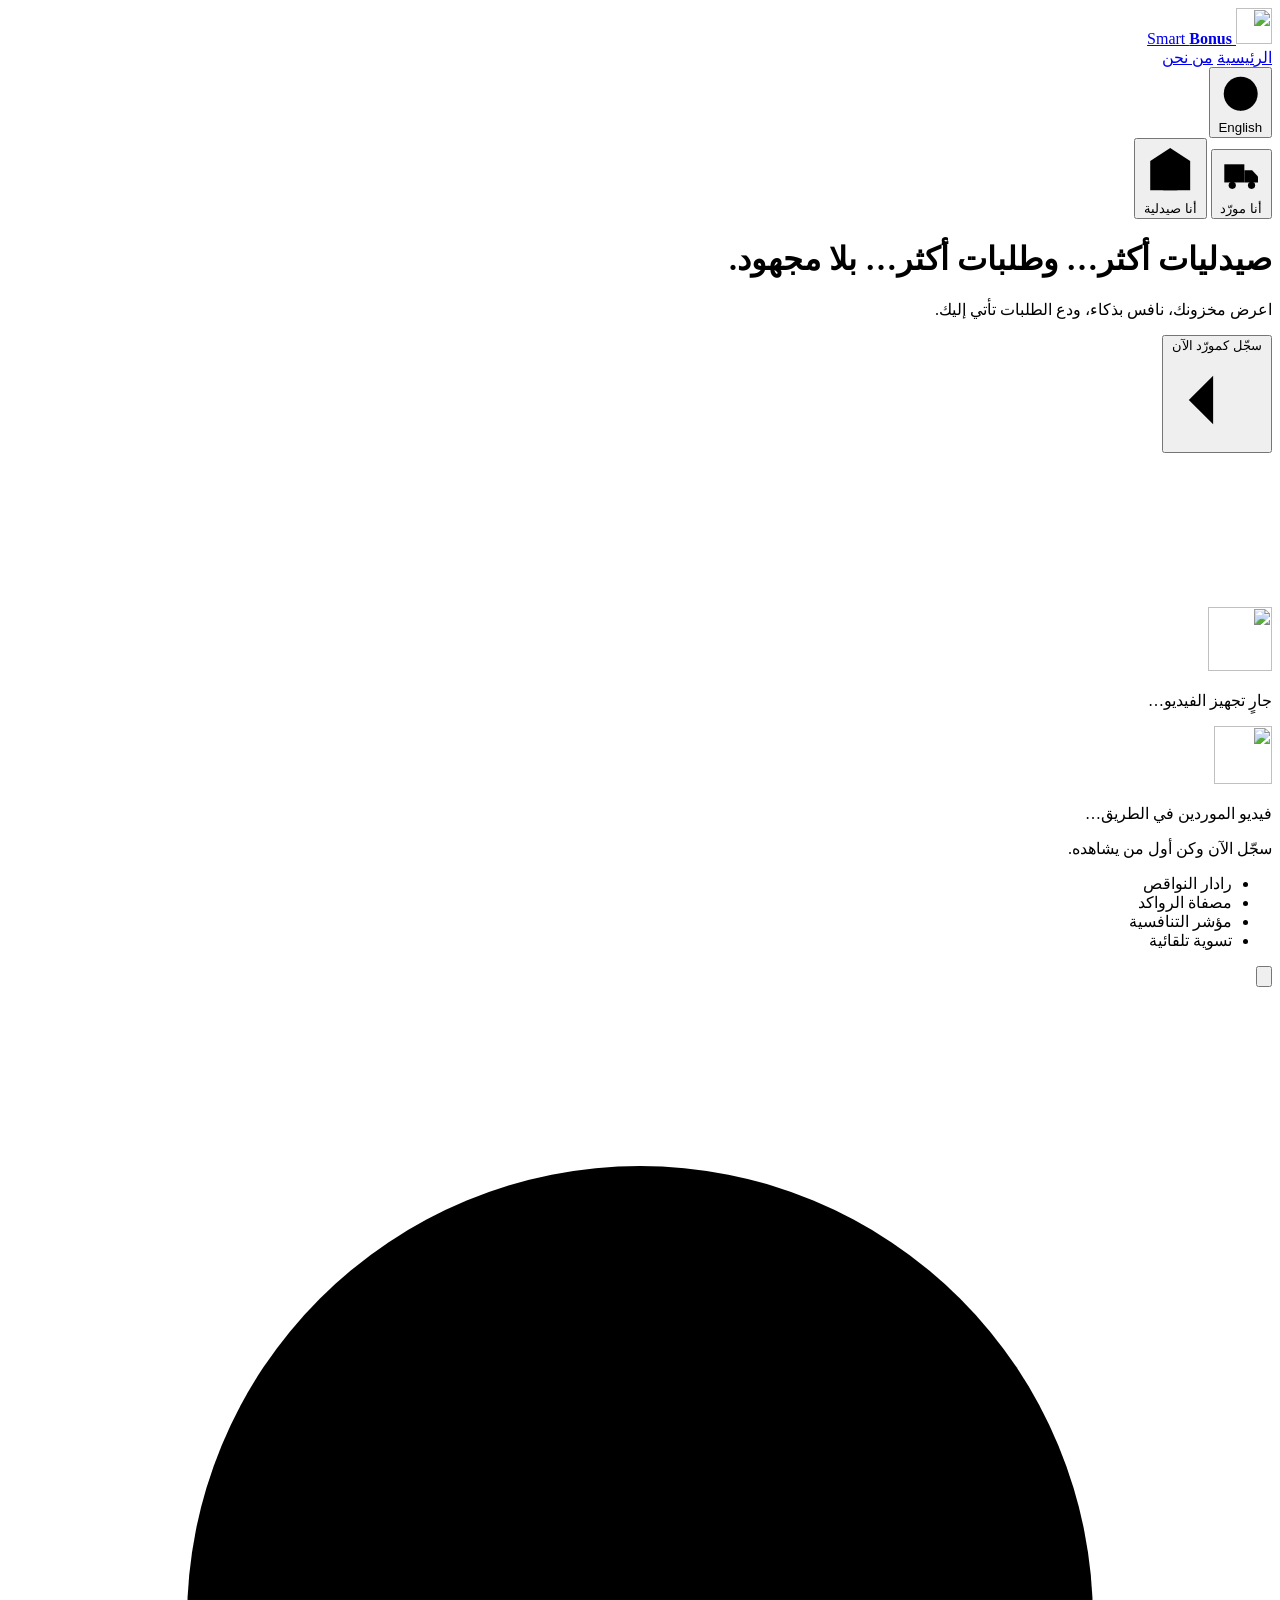
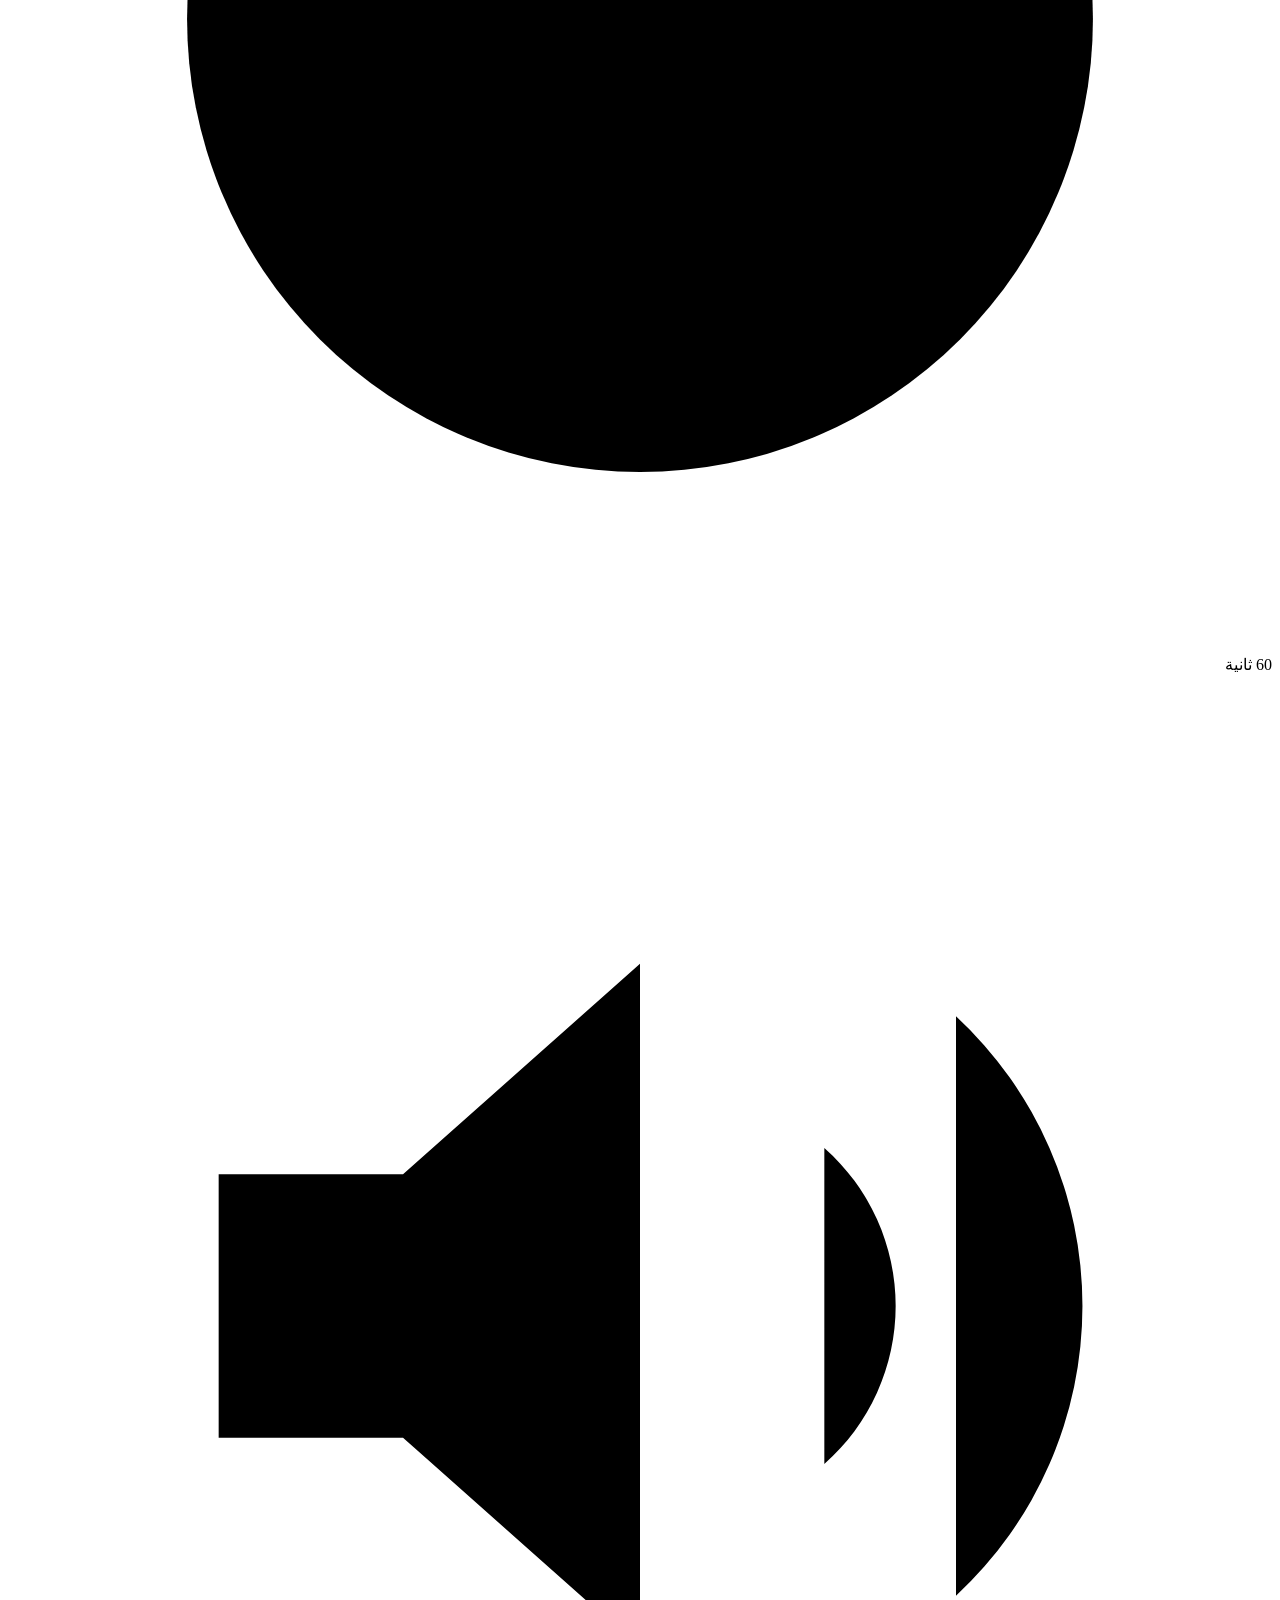
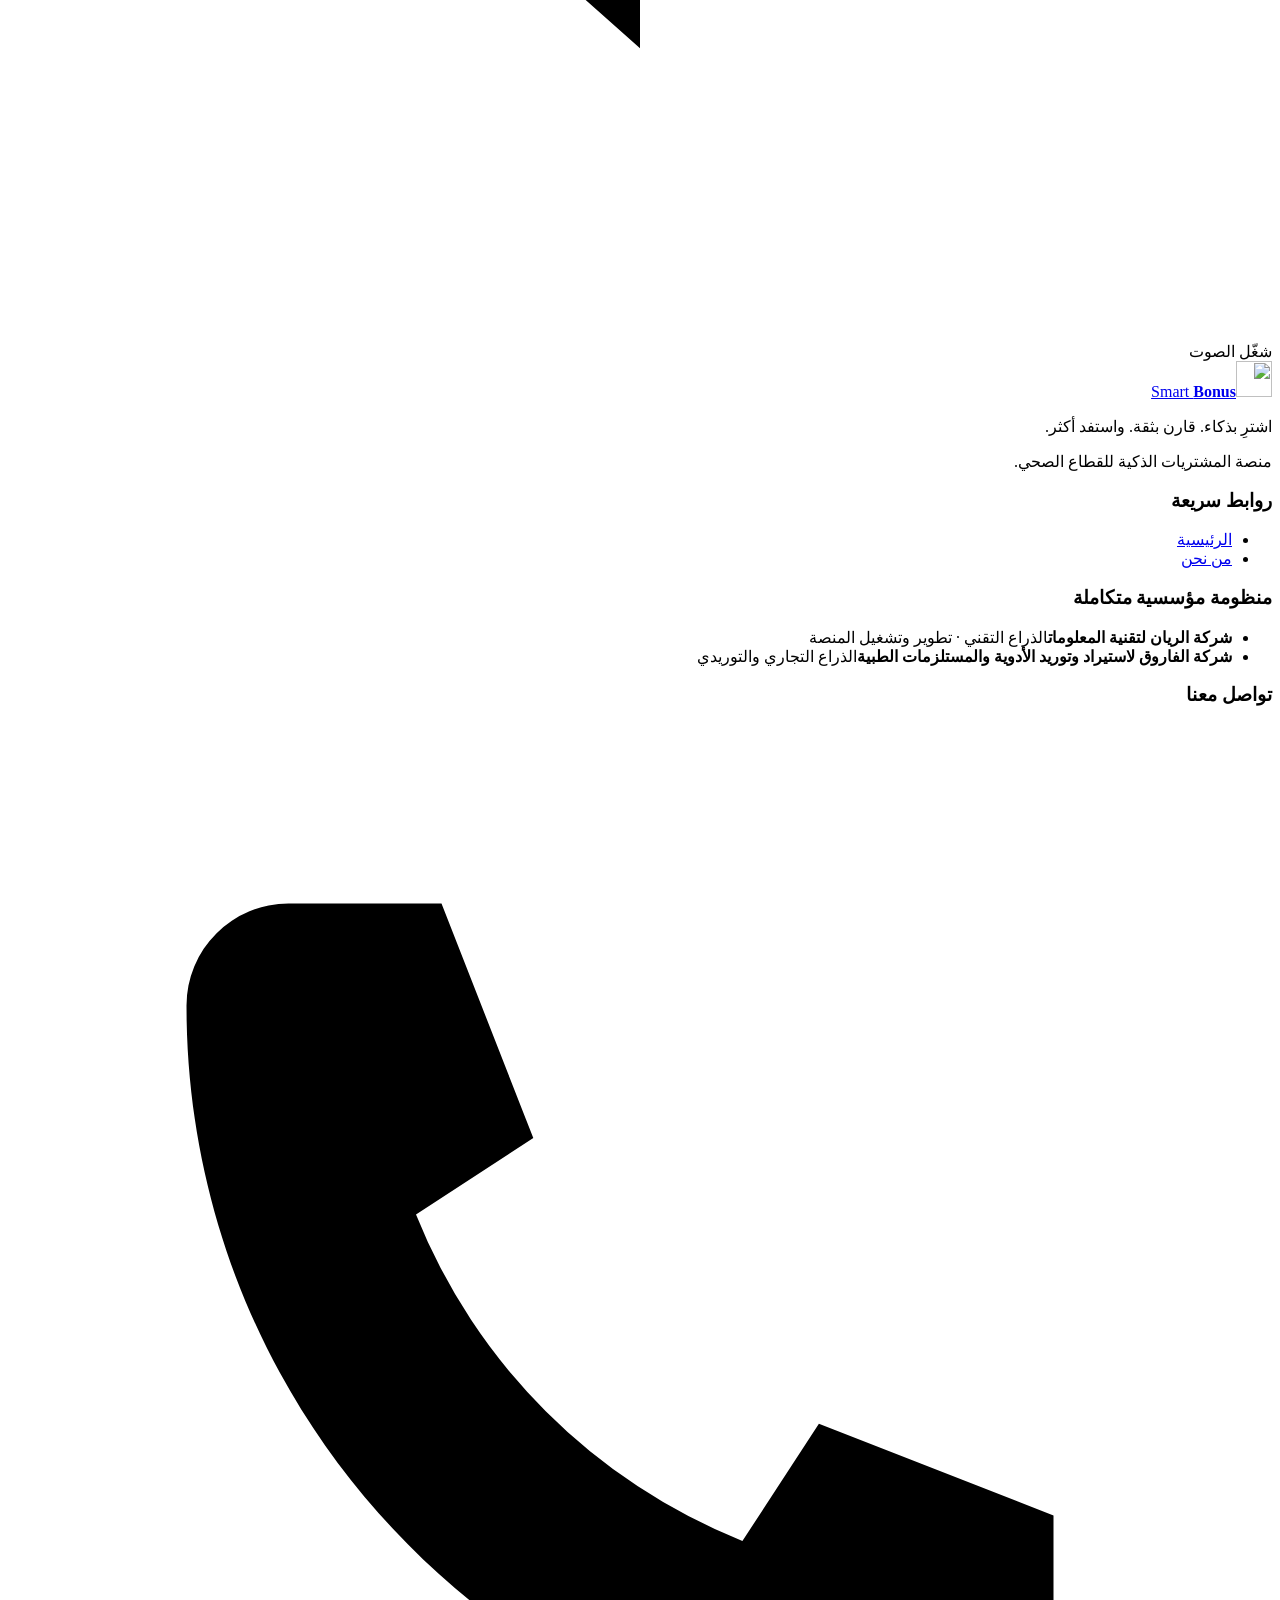
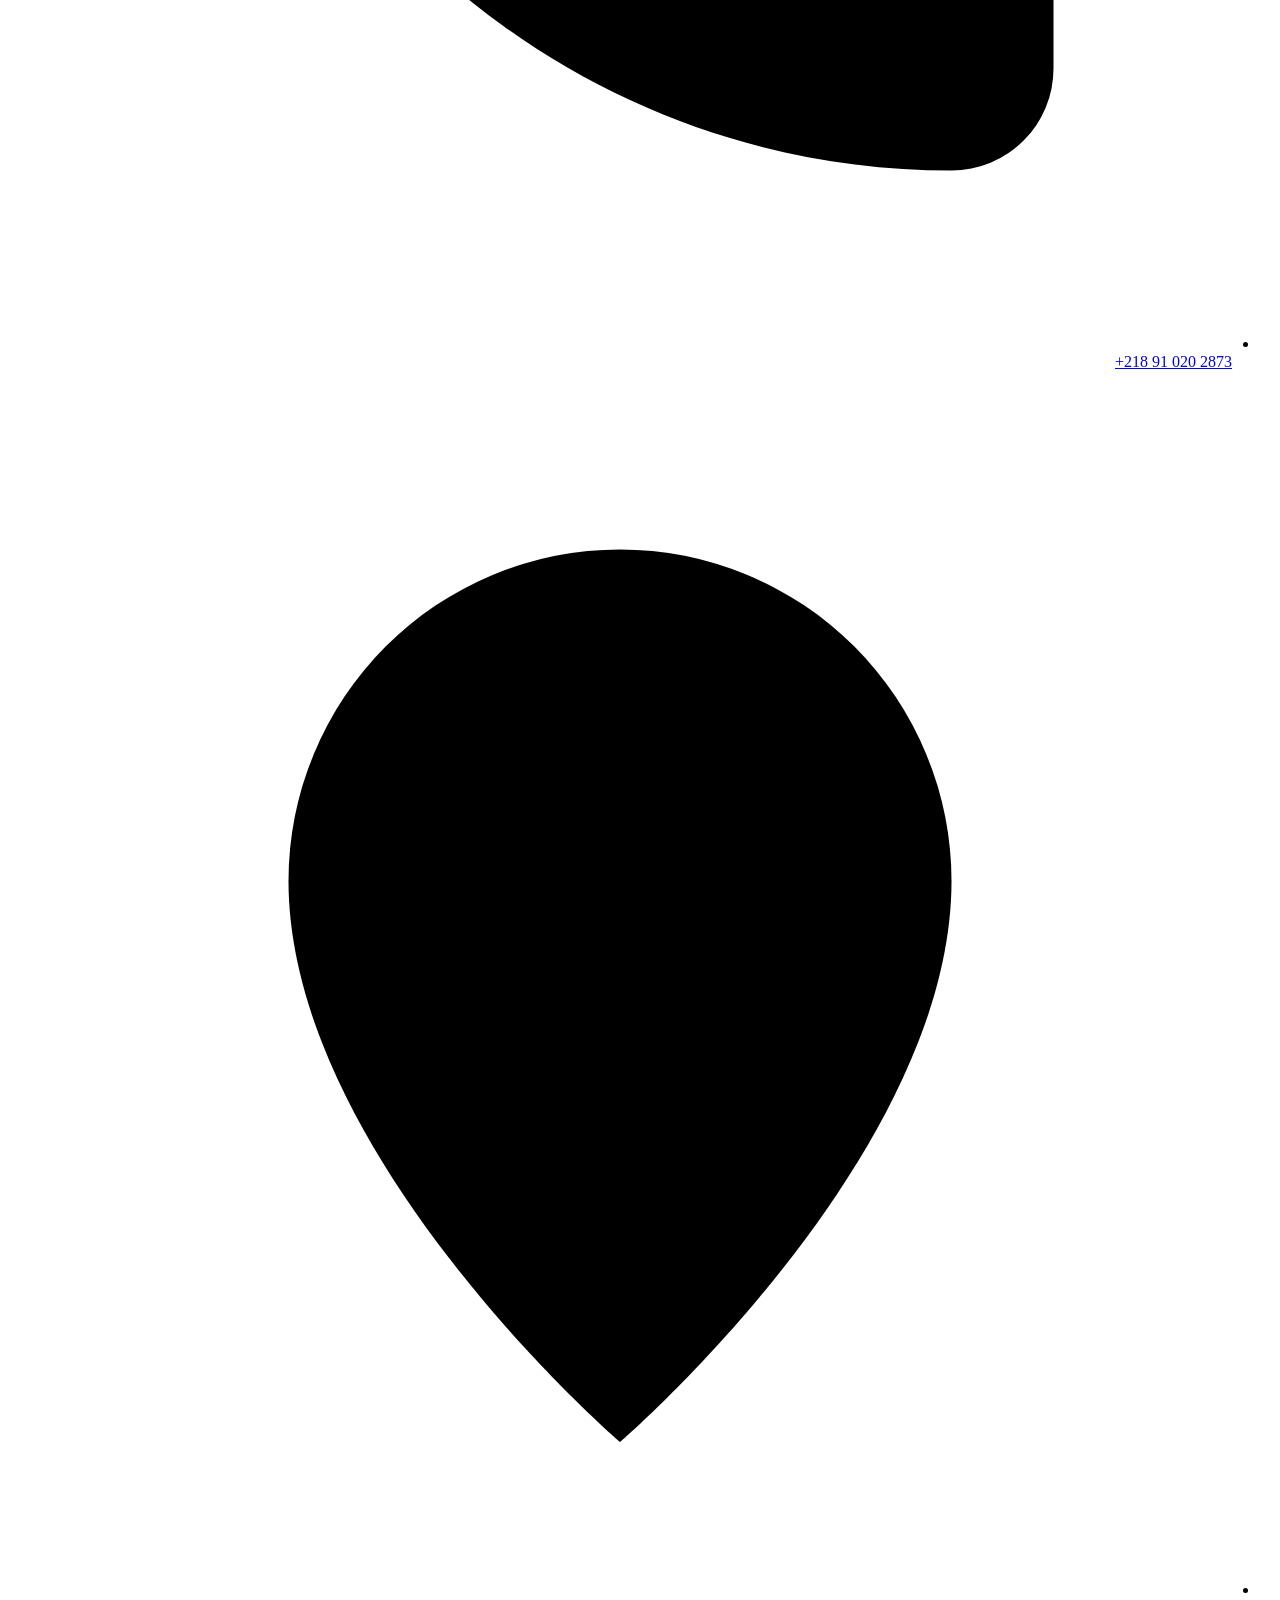
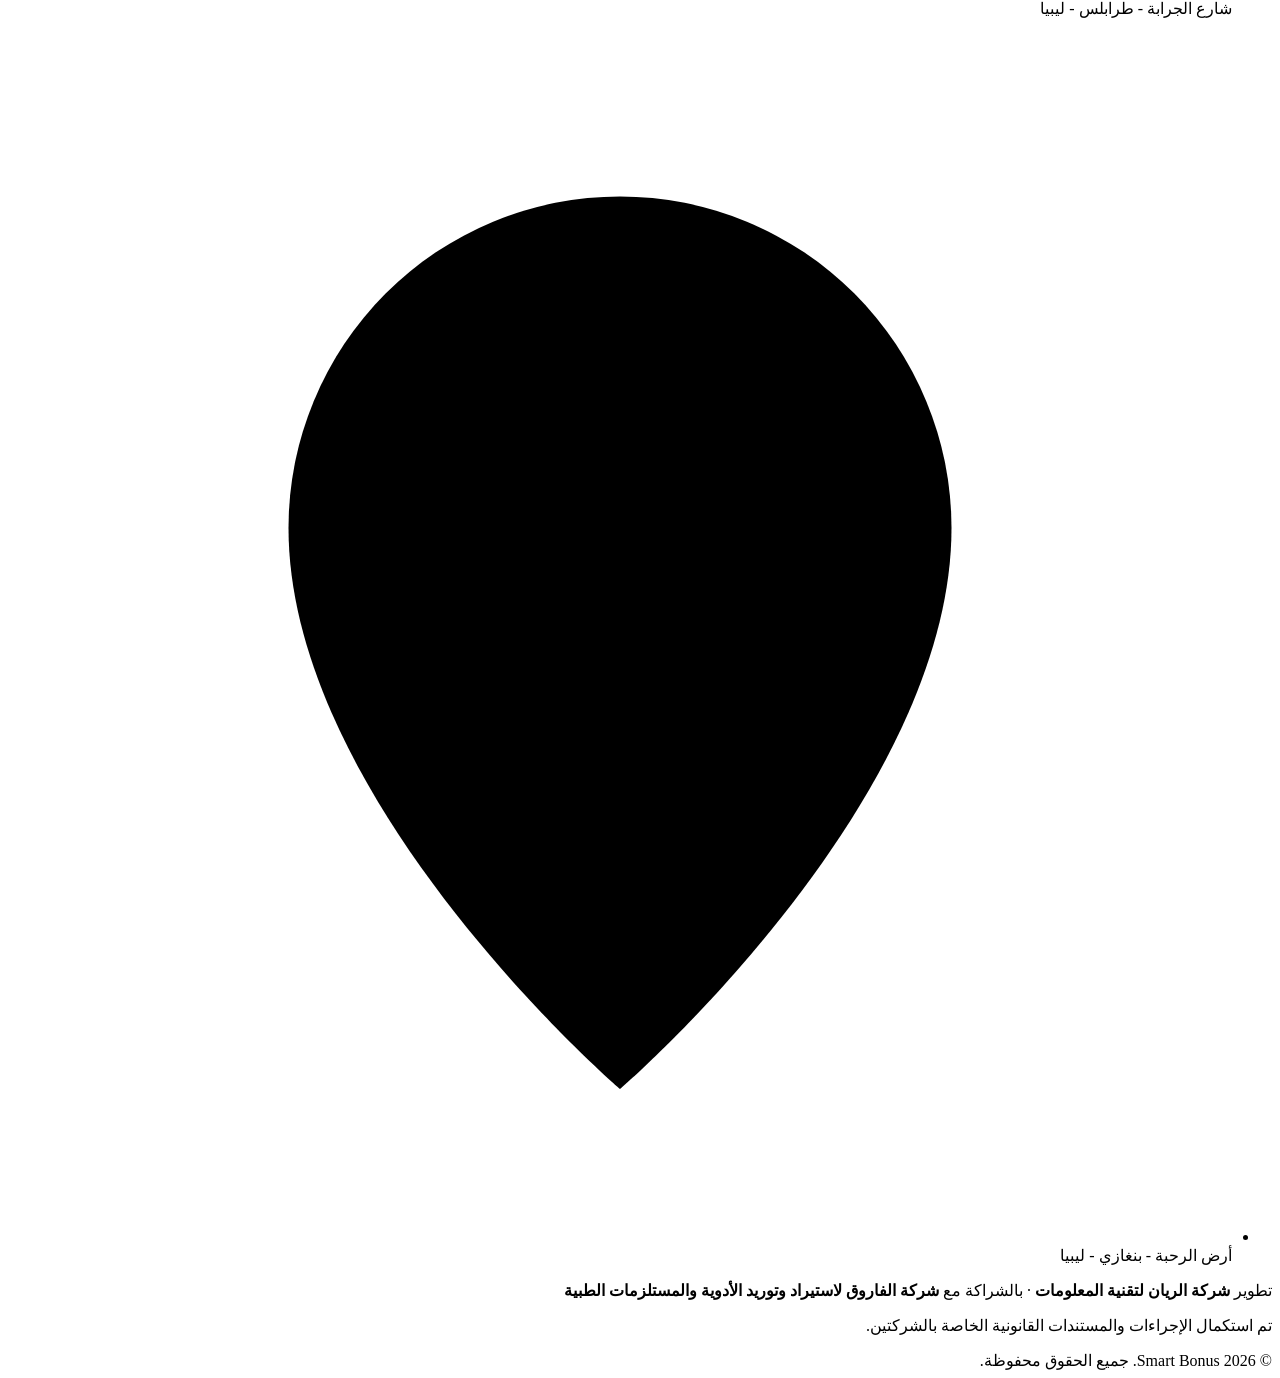
==== commit a50dd138: "d" ====
--- a/public/index.html
+++ b/public/index.html
@@ -139,8 +139,6 @@
         <ul class="links">
           <li><a href="/" data-i18n="navHome">الرئيسية</a></li>
           <li><a href="/about/" data-i18n="navAbout">من نحن</a></li>
-          <li><a href="/?join=supplier#supplier" data-i18n="joinSupplier">سجّل كمورّد</a></li>
-          <li><a href="/?join=pharmacy#pharmacy" data-i18n="joinPharmacy">سجّل صيدليتك</a></li>
         </ul>
       </div>
       <div class="foot__col">
@@ -160,11 +158,9 @@
       </div>
     </div>
     <div class="foot__bar">
-      <div class="foot__bar-row">
-        <span>© <span class="js-year">2026</span> Smart Bonus. <span data-i18n="rights">جميع الحقوق محفوظة.</span></span>
-        <span class="foot__credit" data-i18n-html="credit">تطوير <b>شركة الريان لتقنية المعلومات</b> · بالشراكة مع <b>شركة الفاروق لاستيراد وتوريد الأدوية والمستلزمات الطبية</b></span>
-      </div>
+      <span class="foot__credit" data-i18n-html="credit">تطوير <b>شركة الريان لتقنية المعلومات</b> · بالشراكة مع <b>شركة الفاروق لاستيراد وتوريد الأدوية والمستلزمات الطبية</b></span>
       <p class="foot__legal" data-i18n="legal">تم استكمال الإجراءات والمستندات القانونية الخاصة بالشركتين.</p>
+      <span class="foot__copy">© <span class="js-year">2026</span> Smart Bonus. <span data-i18n="rights">جميع الحقوق محفوظة.</span></span>
     </div>
   </footer>
 
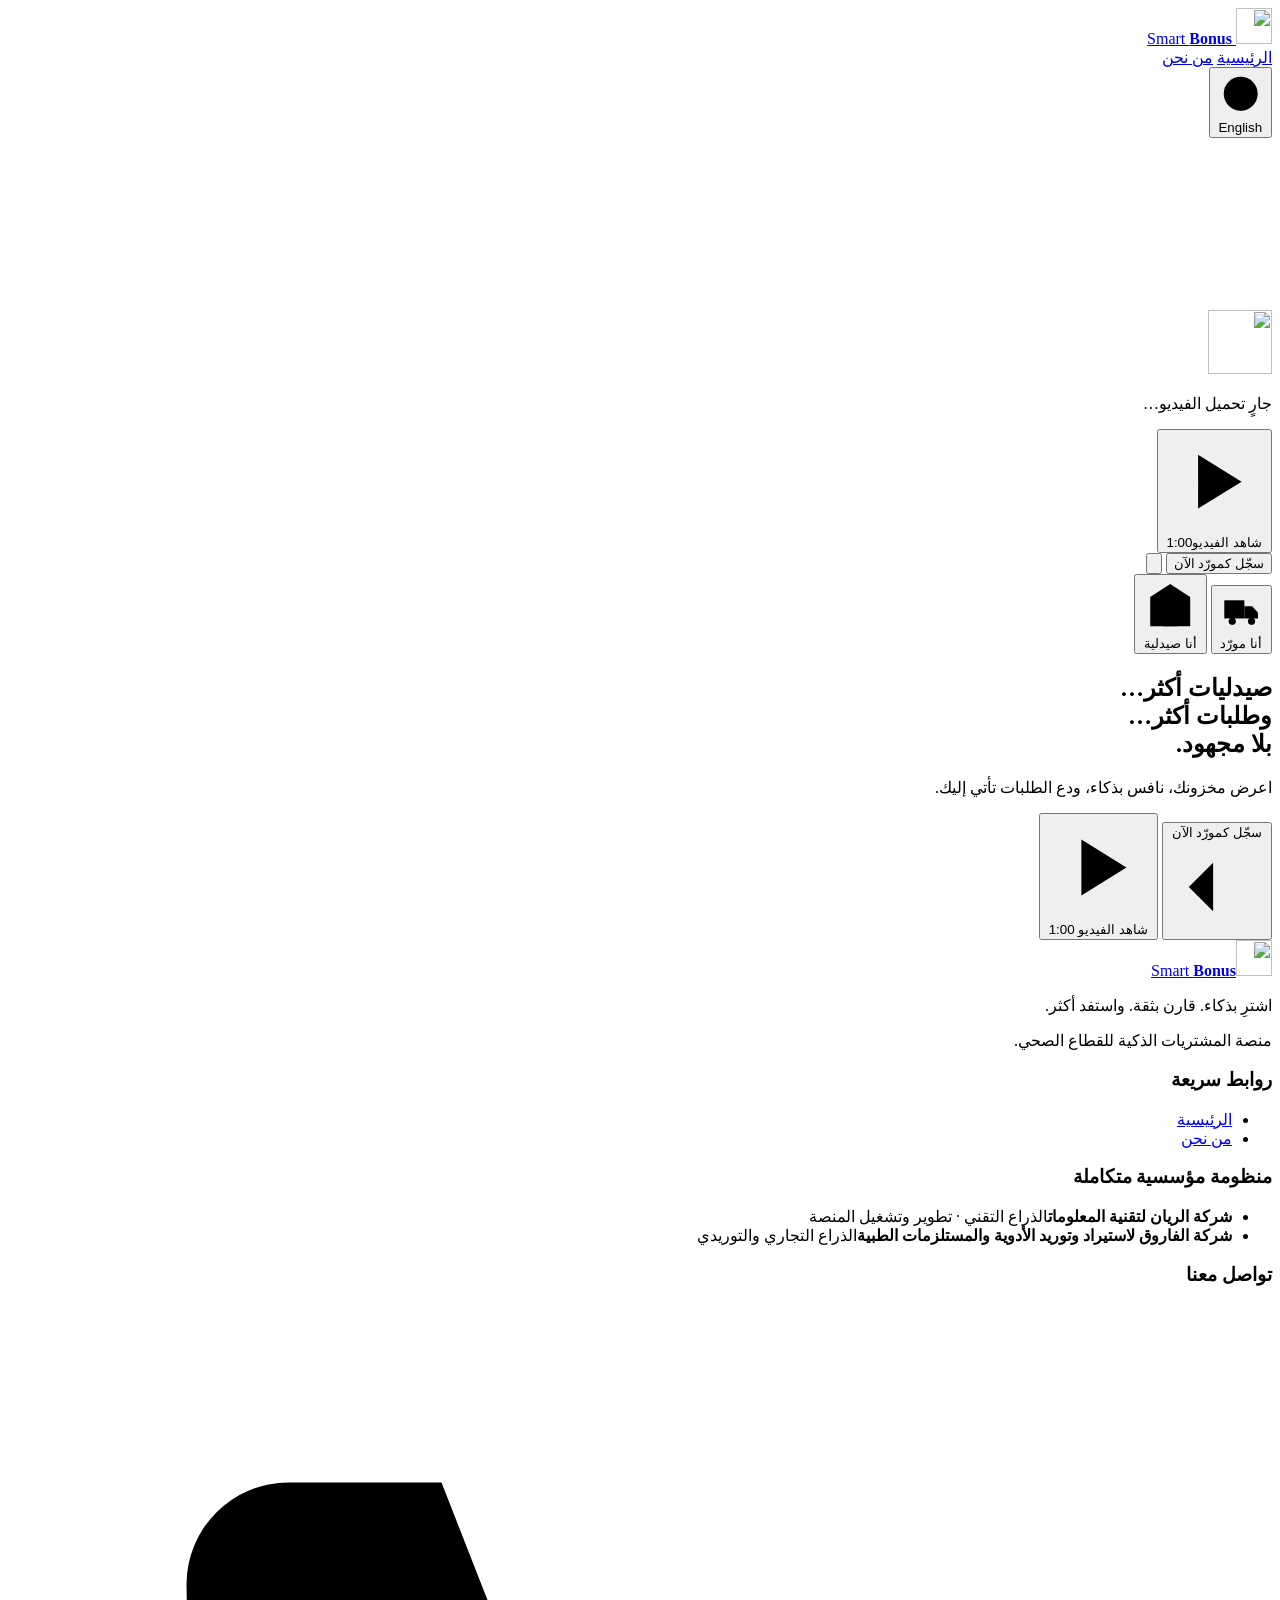
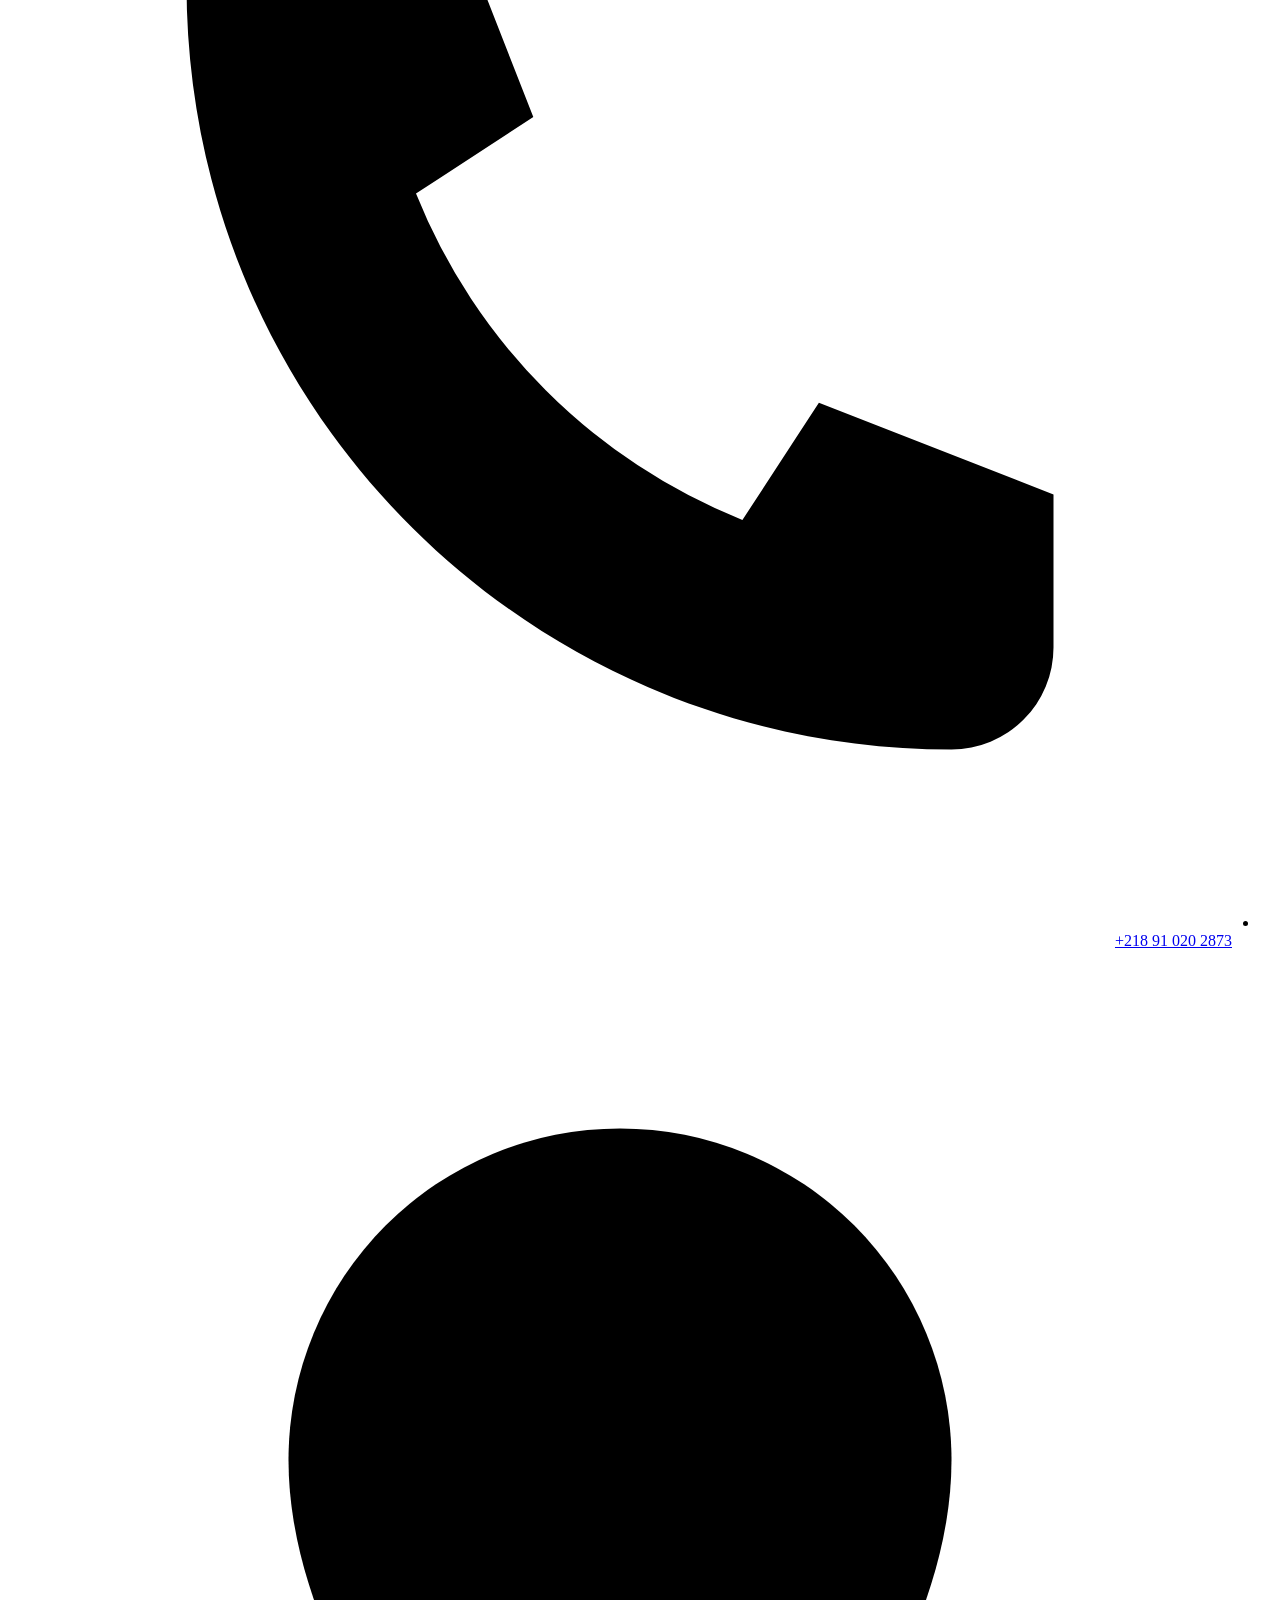
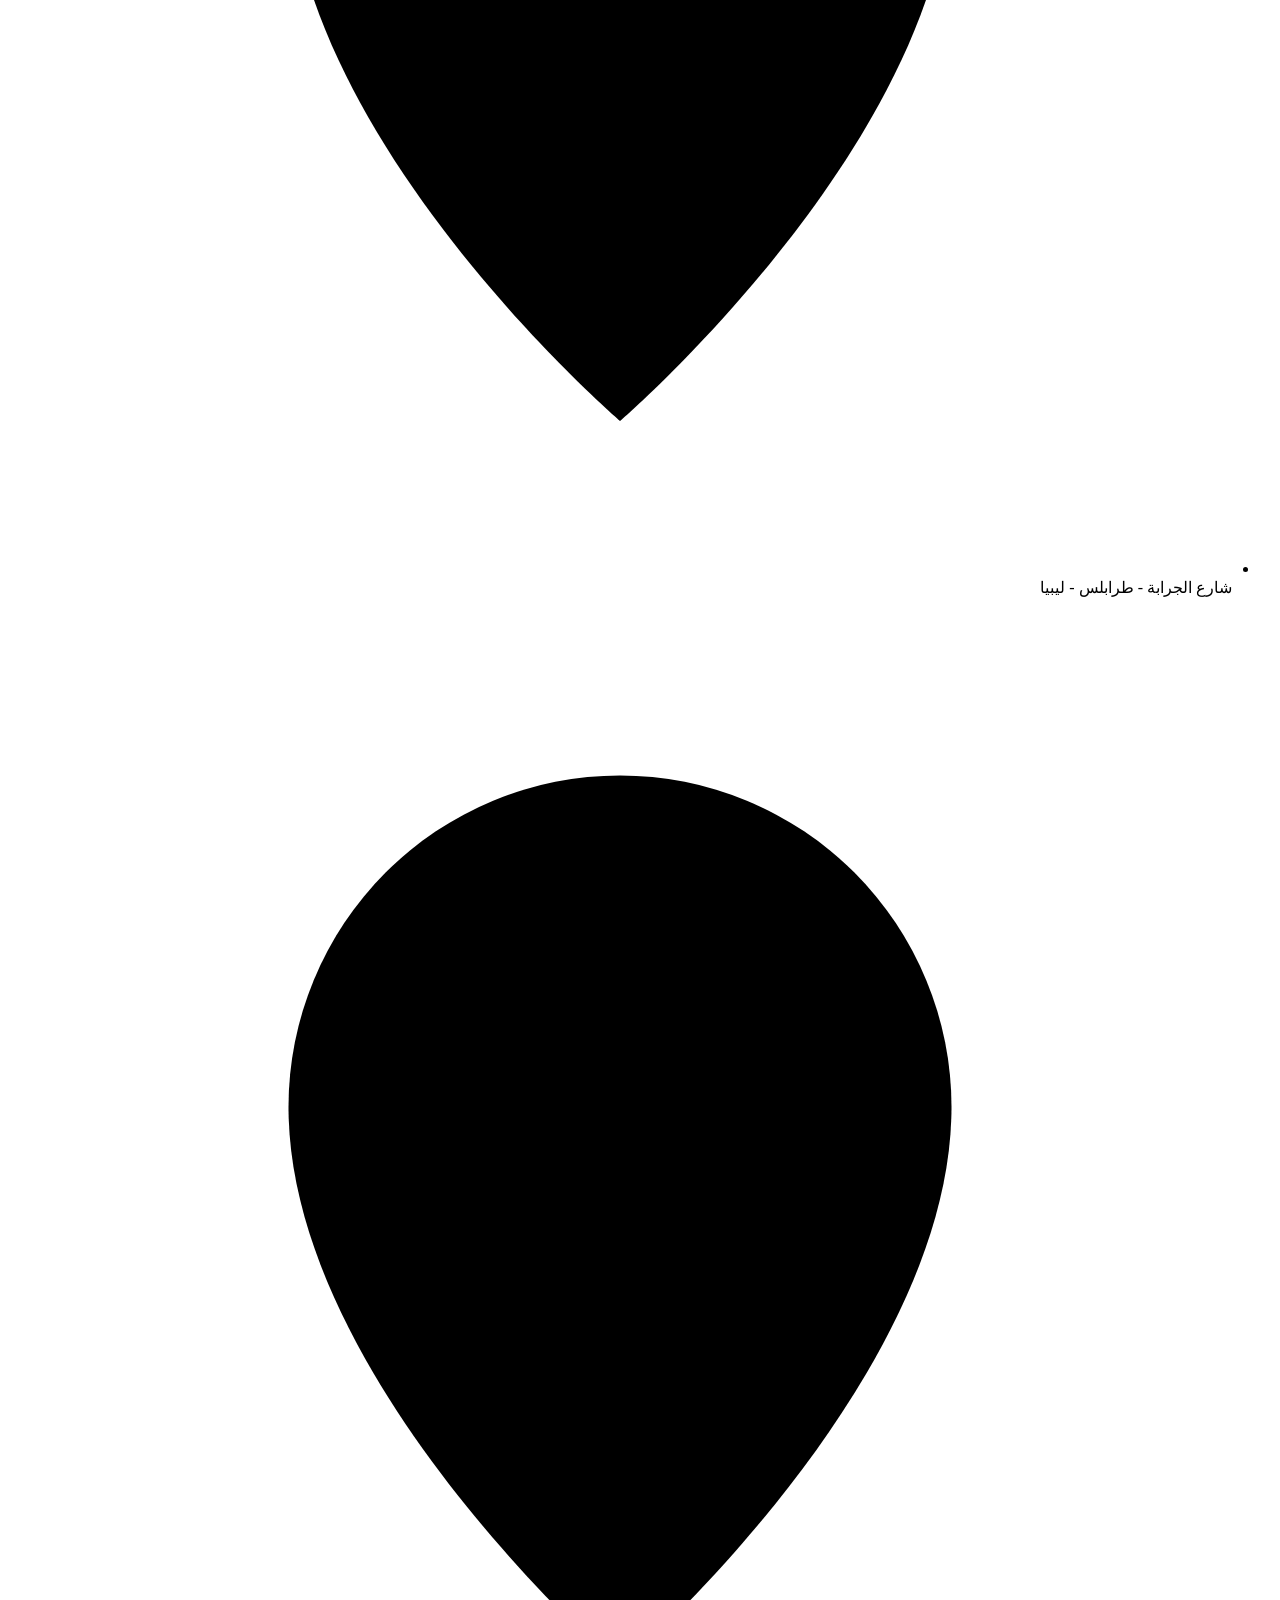
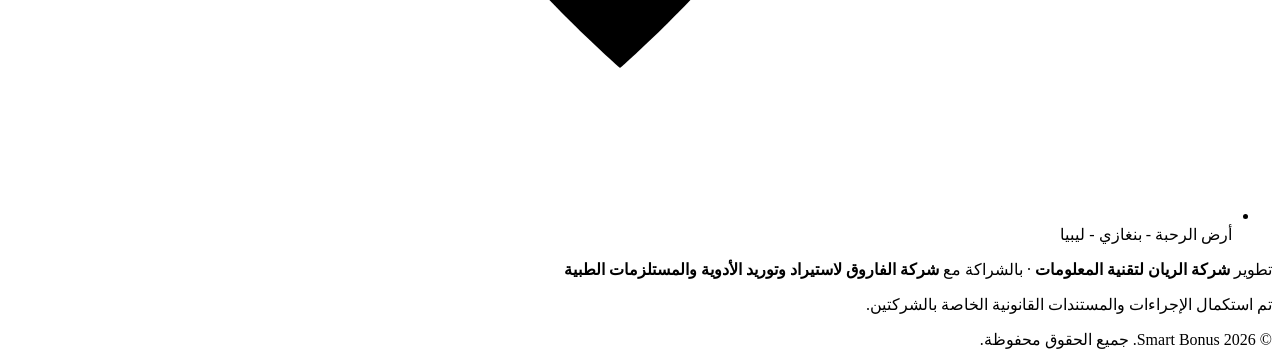
==== commit 3272e7bc: "d" ====
--- a/public/index.html
+++ b/public/index.html
@@ -53,78 +53,71 @@
   </header>
 
   <main class="hero" id="hero" data-aud="supplier">
-    <div class="aud reveal" style="--d:0" role="tablist" data-i18n-aria="audAria" aria-label="اختر نوع حسابك">
-      <button class="aud__btn" role="tab" id="tabSupplier" data-aud="supplier" aria-selected="true">
-        <svg viewBox="0 0 24 24" aria-hidden="true"><path d="M2.8 6.5h10.6v9.6H2.8z"/><path d="M13.4 9.6h4.1l3.1 3.3v3.2h-7.2"/><circle cx="7" cy="17.6" r="1.9"/><circle cx="17.2" cy="17.6" r="1.9"/></svg>
-        <span data-i18n="tabSupplier">أنا مورّد</span>
-      </button>
-      <button class="aud__btn" role="tab" id="tabPharmacy" data-aud="pharmacy" aria-selected="false">
-        <svg viewBox="0 0 24 24" aria-hidden="true"><path d="M3.5 21V8.5L12 3l8.5 5.5V21"/><path d="M9 21v-6h6v6M12 7.5v4M10 9.5h4"/></svg>
-        <span data-i18n="tabPharmacy">أنا صيدلية</span>
-      </button>
-      <span class="aud__pill" aria-hidden="true"></span>
-    </div>
-
-    <div class="hero__intro">
-      <h1 class="hero__title reveal" style="--d:1" id="title">صيدليات أكثر… وطلبات أكثر… <span class="grad">بلا مجهود.</span></h1>
-      <p class="hero__sub reveal" style="--d:2" id="sub">اعرض مخزونك، نافس بذكاء، ودع الطلبات تأتي إليك.</p>
-    </div>
-
-    <div class="hero__cta reveal" style="--d:3">
-      <button class="btn btn--primary btn--lg" data-open-waitlist>
-        <span class="js-cta">سجّل كمورّد الآن</span>
-        <svg class="btn__arrow" viewBox="0 0 24 24" aria-hidden="true"><path d="M19.5 12H5M11 5.8 4.8 12l6.2 6.2"/></svg>
-      </button>
-    </div>
-
-    <section class="player reveal" style="--d:2" aria-label="Smart Bonus video">
-      <div class="player__glow" aria-hidden="true"></div>
-      <div class="player__bezel">
-        <div class="player__frame is-loading" id="tilt">
-          <video id="intro" preload="none" playsinline></video>
-
-          <!-- loading -->
+    <section class="stage" id="stage" aria-label="Smart Bonus">
+      <div class="stage__grid">
+        <div class="stage__glow" aria-hidden="true"></div>
+
+        <!-- the screen: poster → video -->
+        <div class="stage__frame reveal" style="--d:0" id="frame">
+          <div class="stage__media" aria-hidden="true">
+            <img class="stage__poster" alt="" decoding="async">
+            <img class="stage__poster" alt="" decoding="async">
+          </div>
+          <video id="intro" preload="none" playsinline data-i18n-aria="videoAria" aria-label="فيديو تعريفي"></video>
+          <div class="stage__scrim" aria-hidden="true"></div>
+
           <div class="loader" aria-hidden="true">
-            <div class="loader__shimmer"></div>
             <div class="loader__mark"><img src="/assets/img/logo-mark.svg" alt="" width="64" height="64"><span class="loader__orbit"></span></div>
-            <p class="loader__text" data-i18n="loading">جارٍ تجهيز الفيديو…</p>
-            <div class="loader__bar"><span></span></div>
-          </div>
-
-          <!-- coming soon (when an audience has no video yet) -->
-          <div class="soon" aria-live="polite">
-            <div class="soon__mark"><img src="/assets/img/logo-mark.svg" alt="" width="58" height="58"></div>
-            <p class="soon__title" data-i18n="soonTitle">فيديو الموردين في الطريق…</p>
-            <p class="soon__sub" data-i18n="soonSub">سجّل الآن وكن أول من يشاهده.</p>
-            <ul class="soon__chips">
-              <li data-i18n="soon1">رادار النواقص</li>
-              <li data-i18n="soon2">مصفاة الرواكد</li>
-              <li data-i18n="soon3">مؤشر التنافسية</li>
-              <li data-i18n="soon4">تسوية تلقائية</li>
-            </ul>
-          </div>
-
-          <button class="player__play" id="playBtn" data-i18n-aria="play" aria-label="شغّل الفيديو">
-            <span class="player__ring"></span><span class="player__ring player__ring--2"></span>
-            <svg viewBox="0 0 24 24" aria-hidden="true"><path d="M8 5.5v13l10.5-6.5z"/></svg>
+            <p class="loader__text" data-i18n="loadingVideo">جارٍ تحميل الفيديو…</p>
+          </div>
+
+          <!-- small screens: play button inside the screen -->
+          <button class="stage__play" id="playBtn" type="button" data-i18n-aria="watch" aria-label="شاهد الفيديو">
+            <span class="stage__play-btn"><span class="ring"></span><span class="ring ring--2"></span>
+              <svg viewBox="0 0 24 24" aria-hidden="true"><path d="M8 5.5v13l10.5-6.5z"/></svg></span>
+            <span class="stage__play-label"><span class="js-watch">شاهد الفيديو</span><i></i><span class="lat">1:00</span></span>
           </button>
-          <div class="player__badges">
-            <span class="chip"><svg viewBox="0 0 24 24" aria-hidden="true"><circle cx="12" cy="12" r="8.6"/><path d="M12 7.2V12l3.2 2"/></svg><span data-i18n="chipTime">60 ثانية</span></span>
-            <span class="chip"><svg viewBox="0 0 24 24" aria-hidden="true"><path d="M4 9.5v5h3.5L12 18.5v-13L7.5 9.5z"/><path d="M15.5 9a4 4 0 0 1 0 6M18 6.5a7.5 7.5 0 0 1 0 11"/></svg><span data-i18n="chipSound">شغّل الصوت</span></span>
-          </div>
-          <div class="player__end" id="endCard" hidden>
-            <p class="player__end-title" id="endTitle"></p>
-            <div class="player__end-actions">
-              <button class="btn btn--primary" data-open-waitlist><span class="js-cta"></span></button>
-              <button class="btn btn--light" id="replay">
-                <svg viewBox="0 0 24 24" aria-hidden="true"><path d="M4 12a8 8 0 1 0 2.4-5.7"/><path d="M4 4v4.5h4.5"/></svg><span data-i18n="replay">إعادة التشغيل</span>
-              </button>
-            </div>
+
+          <!-- while playing -->
+          <div class="stage__bar">
+            <button class="btn btn--primary btn--sm" type="button" data-open-waitlist><span class="js-cta">سجّل كمورّد الآن</span></button>
+            <button class="stage__x" id="closeVideo" type="button" data-i18n-aria="closeVideo" aria-label="إغلاق الفيديو">
+              <svg viewBox="0 0 24 24" aria-hidden="true"><path d="M6.5 6.5l11 11M17.5 6.5l-11 11"/></svg>
+            </button>
           </div>
         </div>
+
+        <!-- the copy: over the screen on large widths, above it on small ones -->
+        <div class="stage__copy">
+          <div class="aud reveal" style="--d:1" role="tablist" data-i18n-aria="audAria" aria-label="اختر نوع حسابك">
+            <button class="aud__btn" role="tab" id="tabSupplier" type="button" data-aud="supplier" aria-selected="true">
+              <svg viewBox="0 0 24 24" aria-hidden="true"><path d="M2.8 6.5h10.6v9.6H2.8z"/><path d="M13.4 9.6h4.1l3.1 3.3v3.2h-7.2"/><circle cx="7" cy="17.6" r="1.9"/><circle cx="17.2" cy="17.6" r="1.9"/></svg>
+              <span data-i18n="tabSupplier">أنا مورّد</span>
+            </button>
+            <button class="aud__btn" role="tab" id="tabPharmacy" type="button" data-aud="pharmacy" aria-selected="false">
+              <svg viewBox="0 0 24 24" aria-hidden="true"><path d="M3.5 21V8.5L12 3l8.5 5.5V21"/><path d="M9 21v-6h6v6M12 7.5v4M10 9.5h4"/></svg>
+              <span data-i18n="tabPharmacy">أنا صيدلية</span>
+            </button>
+            <span class="aud__pill" aria-hidden="true"></span>
+          </div>
+
+          <h1 class="hero__title reveal" style="--d:2" id="title">صيدليات أكثر…<br>وطلبات أكثر…<br><span class="grad">بلا مجهود.</span></h1>
+          <p class="hero__sub reveal" style="--d:3" id="sub">اعرض مخزونك، نافس بذكاء، ودع الطلبات تأتي إليك.</p>
+
+          <div class="hero__actions reveal" style="--d:4">
+            <button class="btn btn--primary btn--lg" type="button" data-open-waitlist>
+              <span class="js-cta">سجّل كمورّد الآن</span>
+              <svg class="btn__arrow" viewBox="0 0 24 24" aria-hidden="true"><path d="M19.5 12H5M11 5.8 4.8 12l6.2 6.2"/></svg>
+            </button>
+            <button class="btn btn--glass btn--lg watch" type="button" id="watchBtn">
+              <span class="watch__ico" aria-hidden="true"><svg viewBox="0 0 24 24"><path d="M8 5.5v13l10.5-6.5z"/></svg></span>
+              <span class="js-watch">شاهد الفيديو</span>
+              <span class="watch__meta lat" aria-hidden="true">1:00</span>
+            </button>
+          </div>
+        </div>
       </div>
     </section>
-
   </main>
 
   <footer class="foot">
